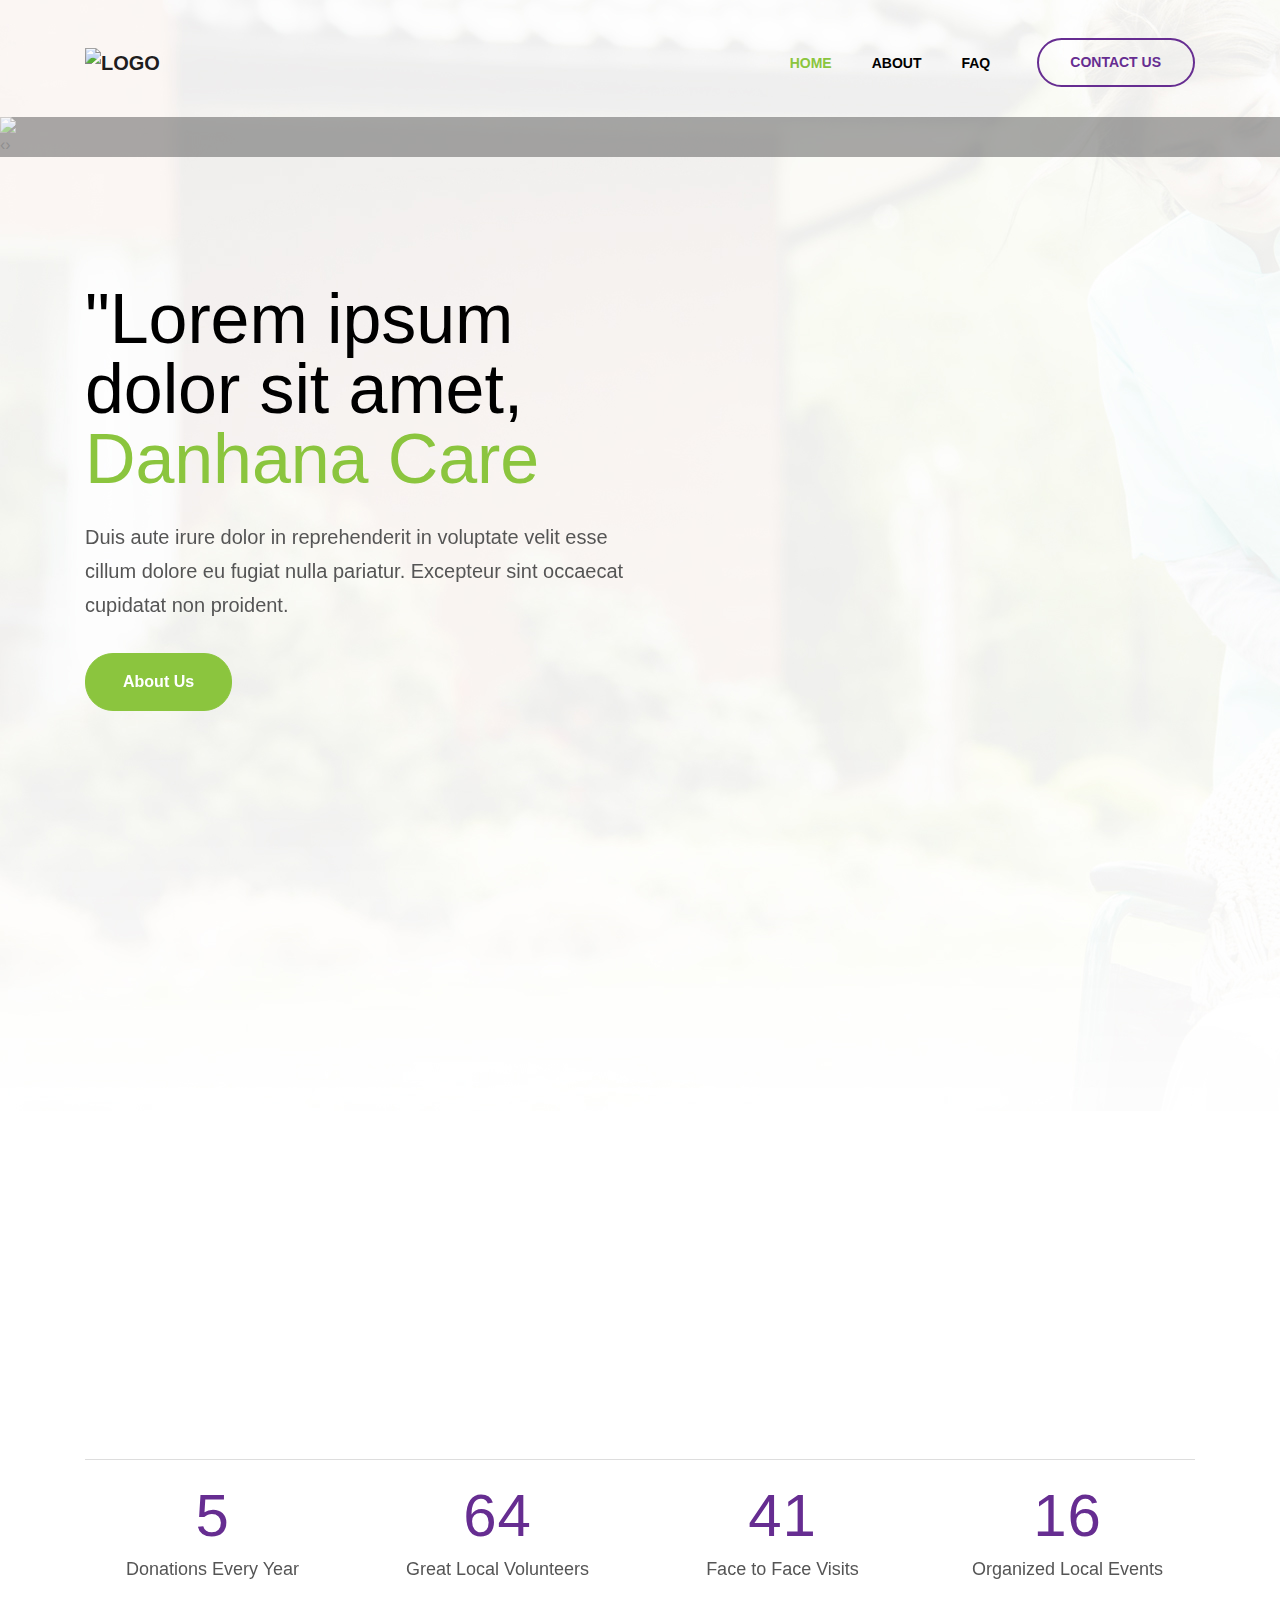
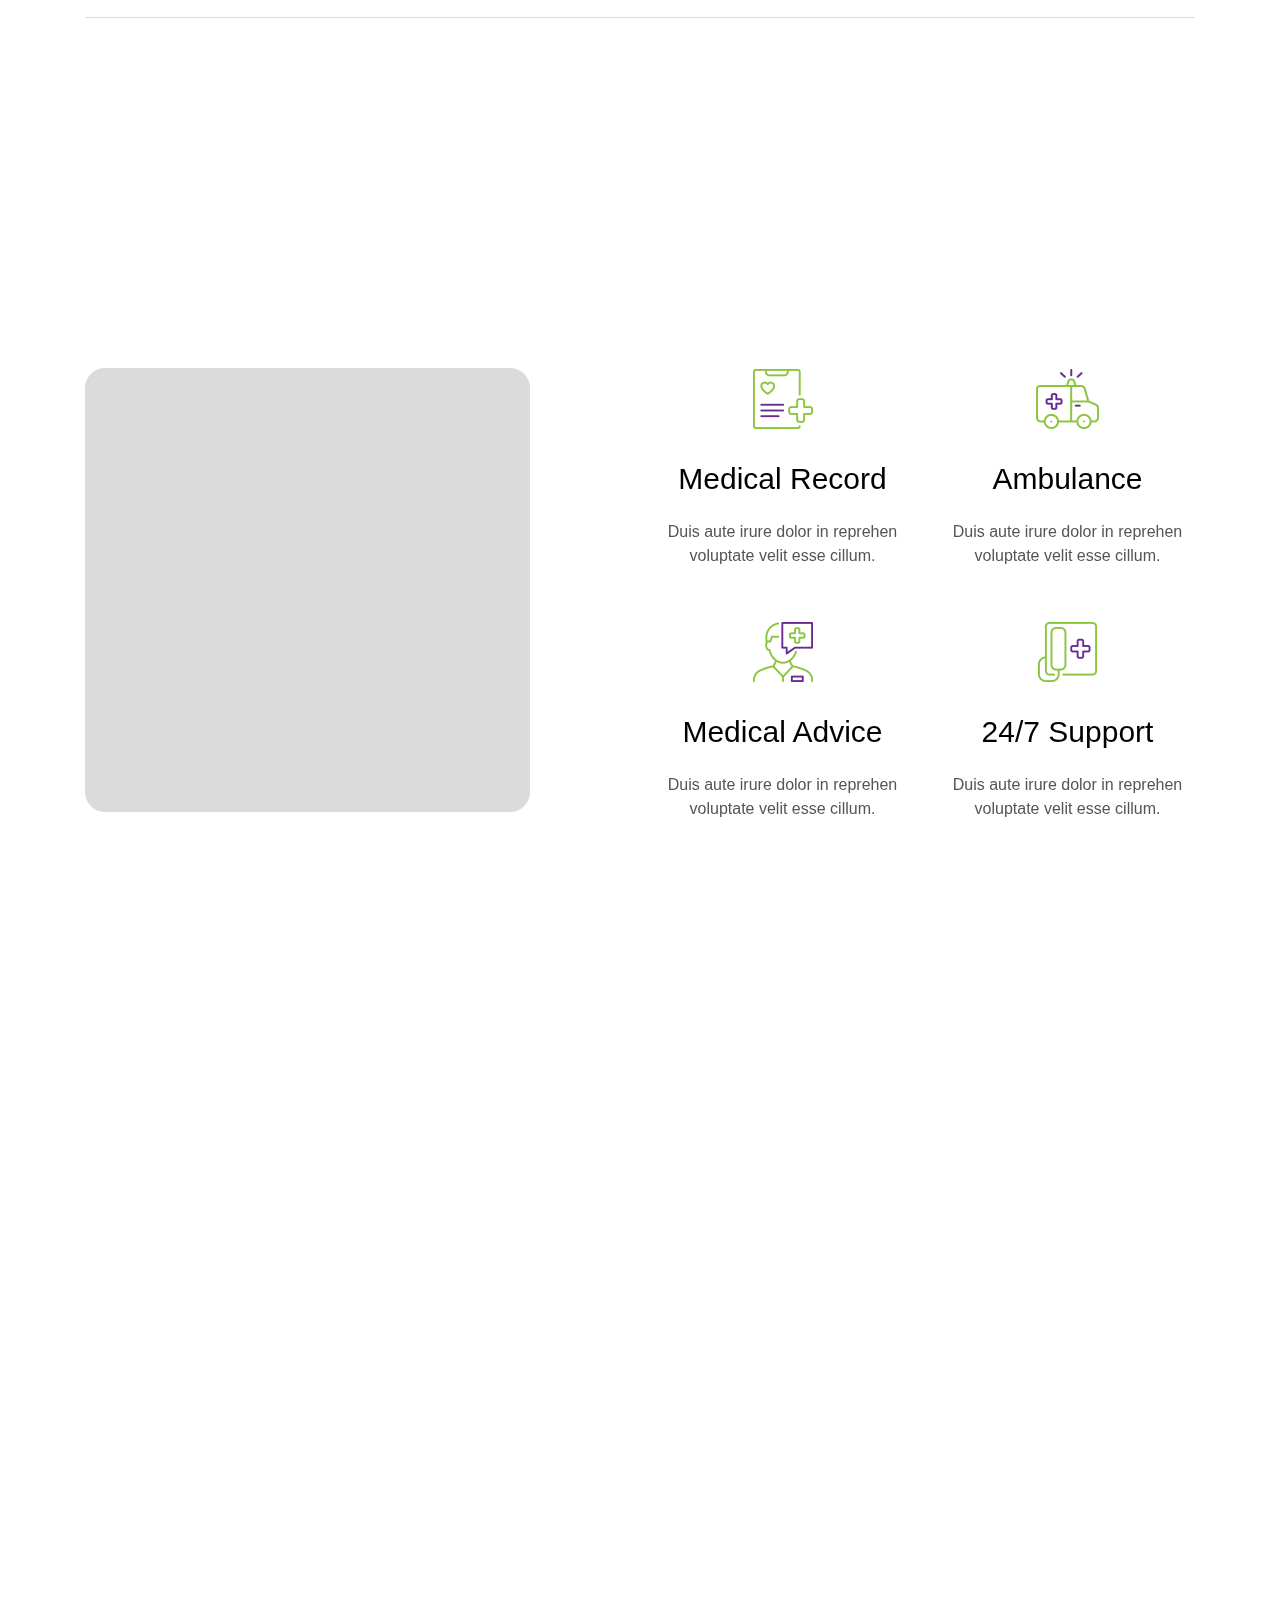
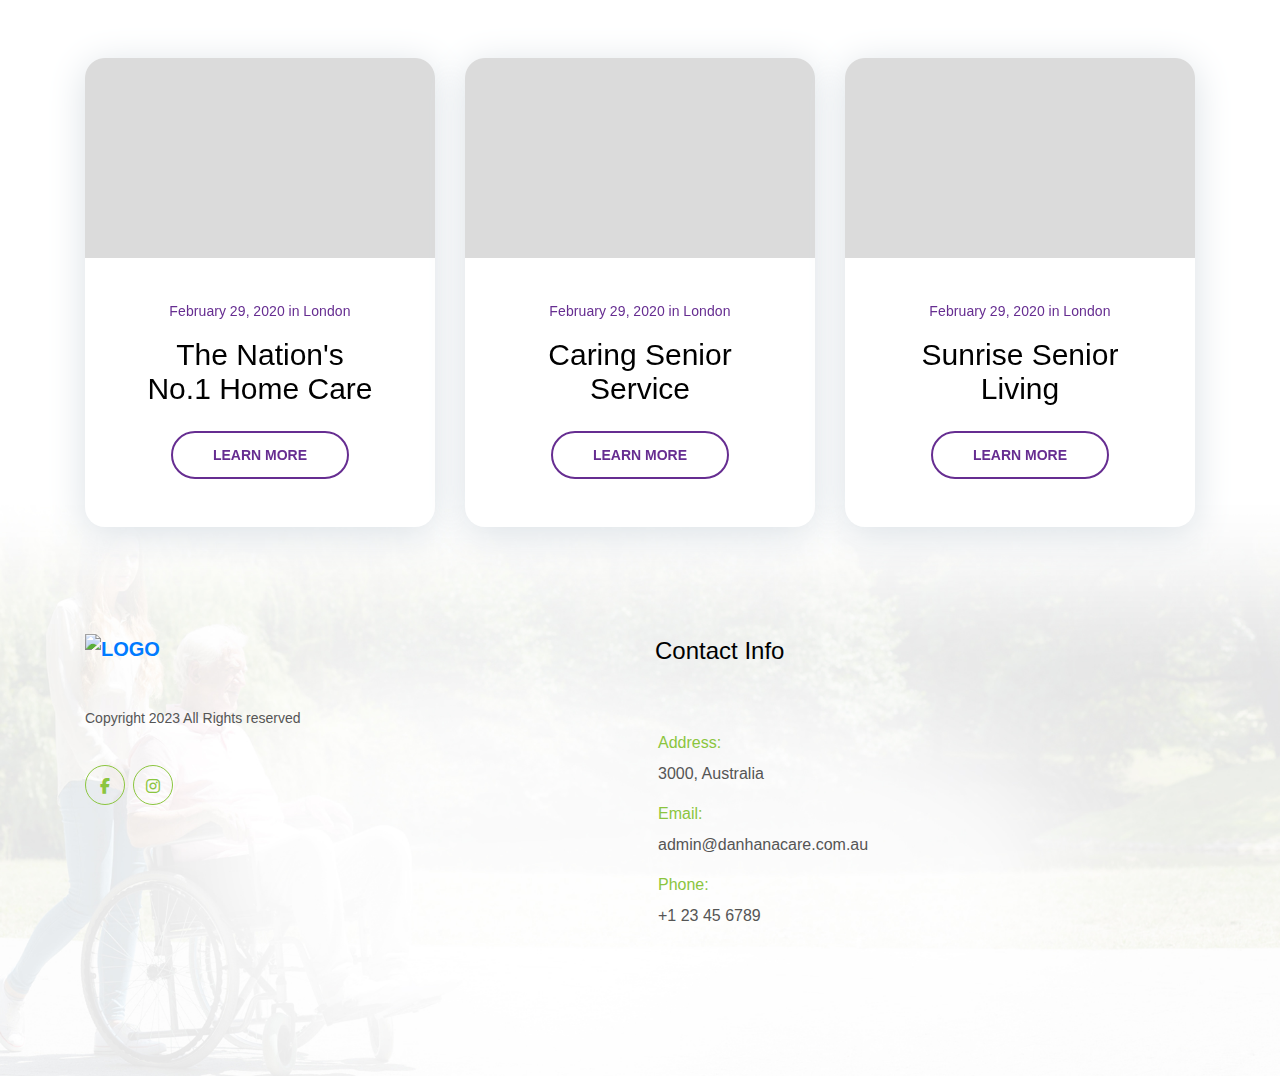
==== index.html @ 3098bdc2 "240523" ====
<!DOCTYPE html>
<html lang="zxx">
<head>
<meta charset="UTF-8">
<meta http-equiv="X-UA-Compatible" content="IE=edge">
<meta name="viewport" content="width=device-width, initial-scale=1.0">
<title>Document</title>
<!-- <link rel="apple-touch-icon" sizes="57x57" href="./assets/images/favicons/apple-icon-57x57.png">
<link rel="apple-touch-icon" sizes="60x60" href="./assets/images/favicons/apple-icon-60x60.png">
<link rel="apple-touch-icon" sizes="72x72" href="/apple-icon-72x72.png">
<link rel="apple-touch-icon" sizes="76x76" href="./assets/images/favicons/apple-icon-76x76.png">
<link rel="apple-touch-icon" sizes="114x114" href="./assets/images/favicons/apple-icon-114x114.png">
<link rel="apple-touch-icon" sizes="120x120" href="./assets/images/favicons/apple-icon-120x120.png">
<link rel="apple-touch-icon" sizes="144x144" href="./assets/images/favicons/apple-icon-144x144.png">
<link rel="apple-touch-icon" sizes="152x152" href="/apple-icon-152x152.png">
<link rel="apple-touch-icon" sizes="180x180" href="./assets/images/favicons/apple-icon-180x180.png">
<link rel="icon" type="image/png" sizes="192x192"  href="./assets/images/favicons/android-icon-192x192.png">
<link rel="icon" type="image/png" sizes="32x32" href="./assets/images/favicons/favicon-32x32.png">
<link rel="icon" type="image/png" sizes="96x96" href="./assets/images/favicons/favicon-96x96.png">
<link rel="icon" type="image/png" sizes="16x16" href="./assets/images/favicons/favicon-16x16.png">
<link rel="manifest" href="/manifest.json">
<meta name="msapplication-TileColor" content="#ffffff">
<meta name="msapplication-TileImage" content="./assets/images/favicons/ms-icon-144x144.png"> -->
<meta name="theme-color" content="#ffffff">
<link rel="stylesheet" href="assets/css/bootstrap.min.css">
<link rel="stylesheet" href="./assets/css/style.css">
<link rel="stylesheet" href="./assets/css/mobile.css">
<link rel="stylesheet" href="https://cdnjs.cloudflare.com/ajax/libs/font-awesome/6.1.2/css/all.min.css">
<link href="https://unpkg.com/aos@2.3.1/dist/aos.css" rel="stylesheet">
<link href="assets/css/owl.carousel.min.css" rel="stylesheet" type="text/css">
<link href="assets/css/owl.theme.default.min.css" rel="stylesheet" type="text/css">
<link rel="stylesheet" href="https://cdnjs.cloudflare.com/ajax/libs/magnific-popup.js/1.1.0/magnific-popup.css">
</head>
<body>
    <!-- Top-Header-Section -->
    <div class="home-header-section home-header-section1">

    <!--Header-Section -->
        <header class="header">
            <div class="main-header">
                <div class="container">
                    <nav class="navbar navbar-expand-lg navbar-light p-0">
                        <a class="navbar-brand mr-0" href="index.html"><img src="#" alt="LOGO" class="img-fluid"></a>
                            <button class="navbar-toggler collapsed" type="button" data-toggle="collapse"
                            data-target="#navbarSupportedContent" aria-controls="navbarSupportedContent"
                            aria-expanded="false" aria-label="Toggle navigation">
                            <span class="navbar-toggler-icon navbar-toggler-icon2"></span>
                            <span class="navbar-toggler-icon navbar-toggler-icon2"></span>
                            <span class="navbar-toggler-icon navbar-toggler-icon2"></span>
                            </button>
                                <div class="collapse navbar-collapse" id="navbarSupportedContent">
                                    <ul class="navbar-nav ml-auto">
                                        <li class="nav-item dropdown sancare-li-color active">
                                            <a class="nav-link active" href="index.html" id="navbarDropdown" role="button" data-toggle="dropdown" aria-haspopup="true" aria-expanded="false">Home</a>

                                       </li>
                                       <li class="nav-item">
                                        <a class="nav-link text-decoration-none navbar-text-color index2-navlink" href="#">About</a>
                                    </li>
                                    <li class="nav-item">
                                        <a class="nav-link text-decoration-none navbar-text-color index2-navlink" href="#">FAQ</a>
                                    </li>
                                        <li class="nav-item list-unstyled  btn-talk nav-btn2"><a class="nav-link" href="contact.html">Contact Us</a></li>
                                    </ul>
                            </div>
                    </nav>
                </div>
            </div>
        </header>
         <!-- BANNER-SECTION -->
         <div class="home-banner-section overflow-hidden home-banner-section2 home-banner-section1">
            <div class="banner-container-box">
            <div class="owlBox">
                <div class="owl-carousel">
                    <div class="owl_image1"> <img src="https://dummyimage.com/600x300/000/666"> </div>
                    <div class="owl_image2"> <img src="https://dummyimage.com/600x300/000/fff"> </div>
                    <div class="owl_image3"> <img src="https://dummyimage.com/600x300/000/fff"> </div>
                    <div class="owl_image4"> <img src="https://dummyimage.com/600x300/000/fff"> </div>
                </div>
            </div>
            
                <div class="container">
                    <div class="row">
                        <div class="col-lg-6 col-md-6 col-sm-12 mb-md-0 mb-4 text-md-left text-center d-flex align-items-center">
                            <div class="home-banner-text"  data-aos="fade-up">
                                <h1>"Lorem ipsum dolor sit amet, <span class="banner-deserve"> Danhana Care</span></h1>
                                <p class="banner-paragraph">
                                    Duis aute irure dolor in reprehenderit in voluptate velit esse
                                    cillum dolore eu fugiat nulla pariatur. Excepteur sint occaecat
                                    cupidatat non proident.
                                </p>
                                
                                <div class="banner-btn discover-btn-banner">
                                    <a href="about.html" class="text-decoration-none">About Us</a>
                                </div>
                                
                            </div>
                        </div>
                        <div class="col-lg-6 col-md-6 col-sm-12">
                            <div class="banner-img-section position-relative">
                                <figure class="banner-img2-figure">
                                    <!-- <img src="./assets/images/index-banner-right-img.png" alt=""> -->
                                </figure>
                            </div>
                        </div>
                    </div>
                </div>
            </div>
        </div>
    </div>
    <!-- offer-section -->
    
    <div class="offer-section offer-section1" data-aos="fade-up">
        <h2>We offer you the  <span class="support">best support</span></h2>
        <div class="container">
            <div class="row">
                <div class="col-lg-4 col-md-4 col-sm-6 mb-lg-0 mb-md-0 mb-3">
                    <div class="offer-section-box">
                        
                        <div class="offer-section-inner">
                            <figure>
                                <img src="./assets/images/offer-section-img1.png" alt="" class="img-fluid">
                            </figure>
                        </div>
                        <h5>Home Care</h5>
                        <p>Duis aute irure dolor in reprehenderit in voluptate velit esse cillum.</p>
                    </div>
                </div>
                <div class="col-lg-4 col-md-4 col-sm-6 mb-lg-0 mb-md-0 mb-3">
                    <div class="offer-section-box">
                        <div class="offer-section-inner">
                            <figure>
                                <img src="./assets/images/offer-section-img2.png" alt="" class="img-fluid">
                            </figure>
                        </div>
                        <h5>Senior Care</h5>
                        <p>Duis aute irure dolor in reprehenderit in voluptate velit esse cillum.</p>
                    </div>
                </div>
                <div class="col-lg-4 col-md-4 col-sm-6 mb-lg-0 mb-md-0 mb-3">
                    <div class="offer-section-box">
                        <div class="offer-section-inner">
                            <figure>
                                <img src="./assets/images/offer-section-img3.png" alt="" class="img-fluid">
                            </figure>
                        </div>
                        <h5>Child Care</h5>
                        <p>Duis aute irure dolor in reprehenderit in voluptate velit esse cillum.</p>
                    </div>
                </div>
            </div>
        </div>
        </div>
    <!-- Popup-Section -->
    
    <!-- Counter-Section -->
    <div class="counter-section2">
        <div class="container">
            <div class="counter-inner-row">
            <div class="row">
                    <div class="col-lg-3 col-md-3 col-sm-6 mb-lg-0 mb-md-0 mb-sm-2">
                        <div class="counter-inner-box vl-border">
                            <h5><span class="counter">45</span></h5>
                            <p>Donations Every Year</p>
                        </div>
                    </div>
                    <div class="col-lg-3 col-md-3 col-sm-6 mb-lg-0 mb-md-0 mb-sm-2">
                        <div class="counter-inner-box vl-right-border">
                            <h5><span class="counter">690</span></h5>
                            <p>Great Local Volunteers</p>
                        </div>
                    </div>
                    <div class="col-lg-3 col-md-3 col-sm-6 mb-lg-0 mb-md-0 mb-sm-2">
                        <div class="counter-inner-box">
                            <h5><span class="counter">437</span></h5>
                            <p>Face to Face Visits</p>
                        </div>
                    </div>
                    <div class="col-lg-3 col-md-3 col-sm-6 mb-lg-0 mb-md-0 mb-sm-2">
                        <div class="counter-inner-box border-right-box">
                            <h5><span class="counter">170</span></h5>
                            <p>Organized Local Events</p>
                        </div>
                    </div>
                </div>
             </div>
        </div>
    </div>  

    <!-- Service-Offer-Section -->
  <div class="service-offer-section service-offer-section2">
        <div class="container">
            <div class="row">
                <div class="col-lg-12 col-md-12 col-sm-12">
                   <div class="service-offer-content" data-aos="fade-up">
                    <h2>Services We<span class="support">Offer</span></h2>
                    <p>Duis aute irure dolor in reprehenderit in voluptate velit esse cillum dolore eu fugiat nulla pariatur. Excepteur sint occaecat cupidatat non proident, sunt in culpa qui officia deserunt mollit anim id est laborum.</p>
                   </div>
                    <div class="service-inner">
                        <div class="row">
                            <div class="col-lg-5 col-md-6 col-sm-12">
                                <figure class="service-figure-mb">
                                    <img src="./assets/images/service-offer-left-img.png" alt="" class="img-fluid">
                                </figure>
                            </div>
                            <div class="col-lg-1 col-md-1 col-sm-1 d-lg-block d-none"></div>
                            <div class="col-lg-6 col-md-6 col-sm-12">
                                <div class="row">
                                    <div class="col-lg-6 col-md-6 col-sm-6">
                                        <div class="offer-inner-box offer-inner-box1 offer-inner-box2">
                                            <figure class="service-figure-mb">
                                                <img src="./assets/images/offer-icon1.png" alt="" class="img-fluid">
                                            </figure>
                                            <h4>Medical Record</h4>
                                            <p>Duis aute irure dolor in reprehen voluptate velit esse cillum.</p>
                                        </div>
                                    </div>
                                    <div class="col-lg-6 col-md-6 col-sm-6">
                                        <div class="offer-inner-box offer-inner-box1 offer-inner-box2">
                                            <figure class="service-figure-mb">
                                                <img src="./assets/images/offer-icon2.png" alt="" class="img-fluid">
                                            </figure>
                                            <h4>Ambulance</h4>
                                            <p>Duis aute irure dolor in reprehen voluptate velit esse cillum.</p>
                                        </div>
                                    </div>
                                </div>
                                <!-- row2 -->
                                <div class="offer-section-row2">
                                    <div class="row">
                                        <div class="col-lg-6 col-md-6 col-sm-6">
                                            <div class="offer-inner-box offer-inner-box2">
                                                <figure class="service-figure-mb">
                                                    <img src="./assets/images/offer-icon3.png" alt="" class="img-fluid">
                                                </figure>
                                                <h4>Medical Advice</h4>
                                                <p>Duis aute irure dolor in reprehen voluptate velit esse cillum.</p>
                                            </div>
                                        </div>
                                        <div class="col-lg-6 col-md-6 col-sm-6">
                                            <div class="offer-inner-box">
                                                <figure class="service-figure-mb">
                                                    <img src="./assets/images/offer-icon4.png" alt="" class="img-fluid">
                                                </figure>
                                                <h4>24/7 Support</h4>
                                                <p class="mb-0">Duis aute irure dolor in reprehen voluptate velit esse cillum.</p>
                                            </div>
                                        </div>
                                    </div>
                                </div>
                            </div>
                        </div>
                    </div>
                </div>
            </div>
        </div>           
    </div>
    <!--Happy-Clients-Section  -->

    <section class="happy-clients-section happy-clients-section2" data-aos="fade-up">
    <div class="container">
        <div class="row">
            <div class="col-lg-12 col-md-12 col-sm-12">
                <div id="demo" class="carousel slide" data-ride="carousel">
                <div class="review-section-outer position-relative">
                    <div class="carousel-card">
                    <!-- The slideshow -->
                    <div class="carousel-inner">
                      <div class="carousel-item active">
                          <figure><img src="./assets/images/happy-clients-section-img2.png" alt="" class="img-fluid"></figure>
                        <h4 class="carousel-text">Duis aute irure dolor in reprehenderit in voluptate velit esse cillum dolore eu fug대충 추천사ㅁㅁㅁㅁㅁoccaecat cupidatat non proident deserunt mollit anim id est laborum.</h4>
                        <div class="about-border"></div>
                       <h4 class="carousel-title">Michel Barnier</h4>
                       <p class="carousel-end-text">Senior Advisor</p>
                       <!-- <figure class="carousel-bottom-fig"><img src="./assets/images/carousel-bottom-img.png" alt="" class="img-fluid"></figure> -->
                      </div>
                    </div>
                  </div>
                </div>
                </div>
            </div>       
        </div>
    </div>
    </section> 

    <!-- Latest-Blogs-Section -->
   <div class="blogs-section latest-blogs-section">
    <div class="container">
        <h2 data-aos="fade-up">Latest <span class="blogs-span"> News</span></h2>
        <div class="row">
            <div class="col-lg-4 col-md-4 col-sm-6 mb-sm-4">
                <div class="blogs-content-box">
                <figure><img src="./assets/images/latest-blog-img1.png"  alt="" class="img-fluid"></figure>
                <p class="blogs-title">February 29, 2020 in London</p>
                    <h5 class="blogs-text">The Nation's No.1 Home Care</h5>
                <div class="blogs-btn">
                    <a href="#" data-toggle="modal" data-target="#blog-model-1">Learn More</a>
                </div>
            </div>
            </div>
            <div class="col-lg-4 col-md-4 col-sm-6 mb-sm-4">
                <div class="blogs-content-box">
                <figure><img src="./assets/images/latest-blog-img2.png"  alt="" class="img-fluid"></figure>
                <p class="blogs-title">February 29, 2020 in London</p>
                    <h5 class="blogs-text">Caring Senior Service</h5>
                <div class="blogs-btn">
                    <a href="#" data-toggle="modal" data-target="#blog-model-2">Learn More</a>
                </div>
            </div>
            </div>
            <div class="col-lg-4 col-md-4 col-sm-6">
                <div class="blogs-content-box mb-0">
                <figure><img src="./assets/images/latest-blog-img3.png"  alt="" class="img-fluid"></figure>
                <p class="blogs-title">February 29, 2020 in London</p>
                    <h5 class="blogs-text">Sunrise Senior Living</h5>
                <div class="blogs-btn">
                    <a href="#" data-toggle="modal" data-target="#blog-model-3">Learn More</a>
                </div>        
            </div>
            </div>
        </div>
    </div>
</div>

<!-- Footer -->
<div class="footer-section footer-img-section footer-index-img position-relative">
    <div class="container">
        <div class="row">
            <div class="col-lg-6 col-md-4 col-sm-12">
                <figure class="sencare-logo-footer">
                    <a class="navbar-brand mr-0" href="index.html"><img src="/" alt="LOGO" class="img-fluid"></a>
                </figure>
                <p class="footer-text">Copyright 2023  All Rights reserved</p>
                <div class="social-icons text-center">
                    <ul class="list-unstyled">
                        <!-- <li><a href="" class="text-decoration-none"><i class="fa-brands fa-twitter social-networks"></i></a></li> -->
                        <li><a href="" class="text-decoration-none"><i class="fa-brands fa-facebook-f social-networks"></i></a></li>
                        <li><a href="" class="text-decoration-none"><i class="fa-brands fa-instagram social-networks"></i></a></li>
                    </ul>
                </div>
            </div>
            
            <div class="col-lg-6 col-md-4 col-sm-12">
                <ul class="list-unstyled footer-list-ul contact-info-heading">
                    <li class="list-item footer-margin-left">
                        <h4 class="footer-link footer-heading">
                            Contact Info
                        </h4>
                    </li>
                    <li class="footer-margin-bottom">
                        <a href="about.html" class="text-decoration-none">
                            Address:
                        </a>
                    </li>
                    <li class="pr-2 mb-3">
                        <a  class="text-decoration-none">
                            
                            3000, Australia
                        </a>
                    </li>
                    <li class="footer-margin-bottom">
                        <a class="text-decoration-none">
                            Email:
                        </a>
                    </li>
                    <li class="mb-3">
                        <a href="mailto:info@sencare.com" class="text-decoration-none">
                            admin@danhanacare.com.au
                        </a>
                    </li>

                    <li class="footer-margin-bottom">
                        <a href="Find-Dealer.html" class="text-decoration-none">
                            Phone:
                        </a>
                    </li>
                    <li>
                        <a  href="tel:+123456789" class="text-decoration-none">
                            +1 23 45 6789
                        </a>
                    </li>
                </ul>
            </div>
            
        </div>
    </div>
    </div>
</div>      

<!-- BLOG SECTION POPUP -->
<div id="blog-model-1" class="modal fade blog-model-con" tabindex="-1" style="display: none;" aria-hidden="true">
    <div class="modal-dialog">
       <div class="modal-content">
            <div class="modal-header">
                <button type="button" class="close" data-dismiss="modal" aria-label="Close"><span aria-hidden="true" ><i class="fa-solid fa-x"></i></span></button>
            </div>
            <div class="modal-body">
                <div class="blog-box-item mb-0">
                    <div class="blog-img">
                        <figure class="mb-0">
                            <img src="./assets/images/popup-blog-img1.jpg" alt="blog-img" class="img-fluid">
                        </figure>
                    </div>
                    <div class="blog-content pl-0 pr-0">
                        <div class="blog-auteher-title">
                            <span>By Elina Parker</span>
                            <span class="float-lg-right">Sep 01, 2022</span>
                        </div>
                        <div class="span_wrapper">
                            <i class="fa-solid fa-calendar-days" aria-hidden="true"></i><span> 25 Oct, 2020  |  by admin</span>
                        </div>
                        <p class="blog_p mb-0">Magni dolores eos qui ratione voluptatem tempora incidunt sequi</p>
                        <p class="pp">
                            Quis nostrum exercitationem ullam corporis suscit labor iosam, nisi ut aliquid ex ea commodi conse aute irure dolor 
                            in reprehenderit in voluptateesse occaecat cuida at non proident, sunt in culpa qui officia deserun.Lorem ipsum dolor sit amet, consectetur adipiscing elit. Nullam tempor eros a tellus auctor, nec suscipit nunc dignissim. Ut suscipit gravida augue sed elementum. Sed sed luctus nisl. Donec scelerisque nisi in sodales mattis. Vestibulum suscipit odio ac enim blandit sollicitudin.
                        </p>
                        <h2>Get In Touch With Us</h2>
                        <div class="carousel-card-form position-relative"> 
                            <form method="post" action="contact-form.php">
                                <div class="row">                           
                                    <div class="col-lg-6 col-md-6 col-sm-12">
                                       <div class="border-bottom-outer position-relative">
                                        <input class="form-input-fields" type="text" name="fname" placeholder="First Name">
                                       </div>
                                        <input class="form-input-fields" type="text" name="email" placeholder="Email">
                                    </div>
                                    <div class="col-lg-6 col-md-6 col-sm-12">
                                        <input class="form-input-fields" type="text" name="lname" placeholder="Last Name">
                                        <input class="form-input-fields" type="text" name="phone" placeholder="Phone">
                                    </div>                         
                                </div>
                                <div class="row">
                                    <div class="col-lg-12 col-md-12 col-sm-12">
                                        <input type="text" name="message" class="message-field" placeholder="Message">
                                        <div class="popup-btn">
                                            <button type="submit" class="btn btn-primary">SEND MESSAGE</button>
                                        </div>
                                    </div>
                                </div>
                            </form>
                         </div>
                    </div>
                </div>
            </div>
       </div>
    </div>
</div>
<div id="blog-model-2" class="modal fade blog-model-con" tabindex="-1" style="display: none;" aria-hidden="true">
    <div class="modal-dialog">
       <div class="modal-content">
            <div class="modal-header">
                <button type="button" class="close" data-dismiss="modal" aria-label="Close"><span aria-hidden="true" ><i class="fa-solid fa-x"></i></span></button>
            </div>
            <div class="modal-body">
                <div class="blog-box-item mb-0">
                    <div class="blog-img">
                        <figure class="mb-0">
                            <img src="./assets/images/popup-blog-img2.jpg" alt="blog-img" class="img-fluid">
                        </figure>
                    </div>
                    <div class="blog-content pl-0 pr-0">
                        <div class="blog-auteher-title">
                            <span>By Elina Parker</span>
                            <span class="float-lg-right">Sep 01, 2022</span>
                        </div>
                        <div class="span_wrapper">
                            <i class="fa-solid fa-calendar-days" aria-hidden="true"></i><span> 25 Oct, 2020  |  by admin</span>
                        </div>
                        <p class="blog_p mb-0">Totam rem aperiam, eaque ipsa quae ab illo inventore veritatis</p>
                        <p class="pp">
                            Quis nostrum exercitationem ullam corporis suscit labor iosam, nisi ut aliquid ex ea commodi conse aute irure dolor 
                            in reprehenderit in voluptateesse occaecat cuida at non proident, sunt in culpa qui officia deserun.Lorem ipsum dolor sit amet, consectetur adipiscing elit. Nullam tempor eros a tellus auctor, nec suscipit nunc dignissim. Ut suscipit gravida augue sed elementum. Sed sed luctus nisl. Donec scelerisque nisi in sodales mattis. Vestibulum suscipit odio ac enim blandit sollicitudin.
                        </p>
                        <h2>Get In Touch With Us</h2>
                        <div class="carousel-card-form position-relative"> 
                            <form method="post" action="contact-form.php">
                                <div class="row">                           
                                    <div class="col-lg-6 col-md-6 col-sm-12">
                                       <div class="border-bottom-outer position-relative">
                                        <input class="form-input-fields" type="text" name="fname" placeholder="First Name">
                                       </div>
                                        <input class="form-input-fields" type="text" name="email" placeholder="Email">
                                    </div>
                                    <div class="col-lg-6 col-md-6 col-sm-12">
                                        <input class="form-input-fields" type="text" name="lname" placeholder="Last Name">
                                        <input class="form-input-fields" type="text" name="phone" placeholder="Phone">
                                    </div>                         
                                </div>
                                <div class="row">
                                    <div class="col-lg-12 col-md-12 col-sm-12">
                                        <input type="text" name="message" class="message-field" placeholder="Message">
                                        <div class="popup-btn">
                                            <button type="submit" class="btn btn-primary">SEND MESSAGE</button>
                                        </div>
                                    </div>
                                </div>
                            </form>
                         </div>
                    </div>
                </div>
            </div>
       </div>
    </div>
</div>
<div id="blog-model-3" class="modal fade blog-model-con" tabindex="-1" style="display: none;" aria-hidden="true">
    <div class="modal-dialog">
       <div class="modal-content">
            <div class="modal-header">
                <button type="button" class="close" data-dismiss="modal" aria-label="Close"><span aria-hidden="true" ><i class="fa-solid fa-x"></i></span></button>
            </div>
            <div class="modal-body">
                <div class="blog-box-item mb-0">
                    <div class="blog-img">
                        <figure class="mb-0">
                            <img src="./assets/images/popup-blog-img3.jpg" alt="blog-img" class="img-fluid">
                        </figure>
                    </div>
                    <div class="blog-content pl-0 pr-0">
                        <div class="blog-auteher-title">
                            <span>By Elina Parker</span>
                            <span class="float-lg-right">Sep 01, 2022</span>
                        </div>
                        <div class="span_wrapper">
                            <i class="fa-solid fa-calendar-days" aria-hidden="true"></i><span> 25 Oct, 2020  |  by admin</span>
                        </div>
                        <p class="blog_p mb-0">Duis aute irure dolor in reprehenderit in voluptate velit esse</p>
                        <p class="pp">
                            Quis nostrum exercitationem ullam corporis suscit labor iosam, nisi ut aliquid ex ea commodi conse aute irure dolor 
                            in reprehenderit in voluptateesse occaecat cuida at non proident, sunt in culpa qui officia deserun.Lorem ipsum dolor sit amet, consectetur adipiscing elit. Nullam tempor eros a tellus auctor, nec suscipit nunc dignissim. Ut suscipit gravida augue sed elementum. Sed sed luctus nisl. Donec scelerisque nisi in sodales mattis. Vestibulum suscipit odio ac enim blandit sollicitudin.
                        </p>
                        <h2>Get In Touch With Us</h2>
                        <div class="carousel-card-form position-relative"> 
                            <form method="post" action="contact-form.php">
                                <div class="row">                           
                                    <div class="col-lg-6 col-md-6 col-sm-12">
                                       <div class="border-bottom-outer position-relative">
                                        <input class="form-input-fields" type="text" name="fname" placeholder="First Name">
                                       </div>
                                        <input class="form-input-fields" type="text" name="email" placeholder="Email">
                                    </div>
                                    <div class="col-lg-6 col-md-6 col-sm-12">
                                        <input class="form-input-fields" type="text" name="lname" placeholder="Last Name">
                                        <input class="form-input-fields" type="text" name="phone" placeholder="Phone">
                                    </div>                         
                                </div>
                                <div class="row">
                                    <div class="col-lg-12 col-md-12 col-sm-12">
                                        <input type="text" name="message" class="message-field" placeholder="Message">
                                        <div class="popup-btn">
                                            <button type="submit" class="btn btn-primary">SEND MESSAGE</button>
                                        </div>
                                    </div>
                                </div>
                            </form>
                         </div>
                    </div>
                </div>
            </div>
       </div>
    </div>
</div>
    <script src="https://code.jquery.com/jquery-1.12.1.min.js"></script>
    <script src="assets/js/animations.js"></script>
    <script src="assets/js/bootstrap.min.js"></script>
    <script src="assets/js/jquery-3.6.0.min.js"></script>
    <script src="assets/js/popper.min.js"></script>
    <script src="https://cdnjs.cloudflare.com/ajax/libs/magnific-popup.js/1.1.0/jquery.magnific-popup.js"></script>
    <script src="assets/js/custom-script.js"></script>
    <script src="assets/js/owl.carousel.js"></script>
    <script src="https://unpkg.com/aos@2.3.1/dist/aos.js"></script>
    <script src="assets/js/text-animations.js"></script>
    <script src="./assets/js/carousel.js"></script>
    <script src="assets/js/video-section.js"></script>
</body>
</html>
---- assets/css/style.css ----
@import url('https://fonts.googleapis.com/css2?family=DM+Serif+Display:ital@0;1&family=Open+Sans:wght@300;400;500;600;700&display=swap');
/*------------------------------------------------------------------
[Master Stylesheet]
Project: Sencare
-------------------------------------------------------------------*/
/*------------------------------------------------------------------
[Table of contents]
1. Body
2. Header / #header
3. Banner Section / #banner
4. Menu Section
5. Form Section
6. WhychooseUs Section
7. Teams section
8. Pricing Section
9. Carousel Section
10. Footer Section
*/

body {
  /* font-family: 'Open Sans', sans-serif; */
}

h1, h2, h3, h4, h5, h6 {
  /* font-family: 'DM Serif Display', serif; */
}

:root {
  --e-global-color-primary: #000000;
  --e-global-color-secondary: #8bc53e;
  --e-global-color-text: #555555;
  --e-global-color-accent: #8bc53e;
  --e-global-dark-moderate-violet: #662d91;
  --e-global-dark-moderate-violet2: #662c91;
  --e-global-moderate-violet: #8b4fb9;
  --e-global-color-white: #ffffff;
  --e-global-e-light-grayish-blue: #f2fafe;
  --e-global-e-color-dark-gray: #a4a4a4;
  --e-global-color-very-light-gray: #eaeaea;
  --e-global-color-slightly-desaturated-violet: #af85cf;
  --e-global-color-light-grayish-blue2: #cddbe3;
  --e-global-color-light-grayish-green: #e8f3d8;
  --e-global-color-soft-green: #b2e968;
  --e-global-color-mostly-white: #fbfbfb;
  --e-global-color-very-light-gray2: #dddddd;
  --e-global-color-input-gray: #aaaaaa;

}

html {
  scroll-behavior: smooth;
}

h1 {
  font-size: 70px;
  line-height: 70px;
  font-weight: 400;
  /* font-family: 'DM Serif Display', serif; */
  letter-spacing: -0.1px;
}

h2 {
  font-size: 48px;
  line-height: 64px;
  font-weight: 400;
  color: var(--e-global-color-primary);
}

h3 {
  font-size: 40px;
  line-height: 46px;
  font-weight: bold;
  color: var(--e-global-color-white-banner-text);
}

h4 {
  font-size: 24px;
  line-height: 28px;
  font-weight: bold;
  color: var(--e-global-color-grey-icons);
}

h5 {
  font-size: 26px;
  line-height: 30px;
  font-weight: 600;
  color: var(--e-global-color-white);
  letter-spacing: 0.8px;
  margin-bottom: 11px;
}

h6 {
  font-size: 12px;
  line-height: 16px;
  font-weight: 600;
  color: var(--e-global-color-yellow-buttons);
  text-transform: uppercase;
}

p {
  font-size: 18px;
  line-height: 30px;
  font-weight: 400;
}

a {
  font-size: 14px;
  line-height: 18px;
  font-weight: 600;
}

/****** headerm and banner section******/
.header-top {
  background: var(--e-global-dark-moderate-violet);
  color: var(--e-global-color-white);
  padding: 15px 0;
}

.header-left p {
  margin-bottom: 0;
  padding: 10px 0;
  font-size: 14px;
  line-height: 24px;
  font-weight: 400;
  display: inline;
  margin-left: 10px;
}

.header-left a {
  font-size: 14px;
  line-height: 24px;
  font-weight: 600;
  margin-left: 3px;
  color: var(--e-global-color-white);
}

.header-left .phone-icon {
  background: var(--e-global-moderate-violet);
  padding: 9px 10p;
  border-radius: 100px;
  width: 30px;
  height: 30px;
  position: relative;
}

.header-right .phone-icon {
  background: var(--e-global-moderate-violet);
  padding: 9px 10p;
  border-radius: 100px;
  width: 30px;
  height: 30px;
  position: relative;
  margin-right: 9px;
  margin-left: 27px;
}

.header-right .phone-icon i {
  margin-left: 9px;
  margin-top: 8px;
}

.header-left .phone-icon i {
  margin-left: 7px;
  margin-top: 7px;
}

.header-right ul {
  margin-bottom: 0;
  font-size: 14px;
  line-height: 24px;
  font-weight: 400;
}

.header-right ul .login-li {
  font-weight: bold;
}

.header-right ul li i {
  background: var(--e-global-moderate-violet);
  border-radius: 100px;
  width: 30px;
  height: 30px;
  position: relative;
  text-align: center;
  padding: 8px;
  margin-left: 0px;
}

.header-right .email-span {
  margin-left: 12px;
  margin-right: 22px;
  color: var(--e-global-color-white);
}

.header-right .email-span:hover {
  color: var(--e-global-color-secondary);
}

.header-right .user-span {
  margin-left: 10px;
  color: var(--e-global-color-white);
}

.header-right .user-span:hover {
  color: var(--e-global-color-secondary);
}

/* header-banner-section */
.home-header-section {
  background: url('../images/banner-img.jpg');
  background-repeat: no-repeat;
  background-size: cover;
  background-position: center;
}

.main-header {
  padding: 38px 0;
}

.home-header-section .navbar-nav li a:hover {
  color: var(--e-global-color-accent) !important;
}

.home-header-section1 .navbar-nav li a:hover {
  color: var(--e-global-color-accent) !important;
}

.navbar-nav li {
  margin: 0 12px;
  display: flex;
  align-items: center;
}

.navbar-light .navbar-nav .nav-link {
  padding-left: 8px;
  position: relative;
}

.navbar-nav li:last-child {
  margin-right: 0;
}

.home-header-section1 .header .main-header .navbar-nav .active>a {
  color: var(--e-global-color-accent) !important;
}

.home-header-section1 .header .main-header .navbar-nav a:hover {
  color: var(--e-global-color-accent);
}

.sub-header-section .navbar-nav li.nav-btn2 .active>a {
  color: var(--e-global-color-accent) !important;
}

.btn-talk a {
  color: var(--e-global-color-white);
  font-weight: bold;
  background: var(--e-global-color-accent);
  border-radius: 28px;
  padding: 16px 32px 16px 31px !important;
  transition: all 0.3s ease-out;
}

.btn-talk a:hover {
  color: var(--e-global-color-accent) !important;
  background: var(--e-global-color-white);
  transition: all 0.3s ease-out;
}

.btn-talk {
  margin-left: 27px !IMPORTANT;
}

.main-header li:last-child {
  margin-left: 27px !IMPORTANT;
}

.home-banner-section .banner-container-box .container{
  position:relative;
  z-index: 15;
  /* background-color: #662d91; */
}

.home-banner-section .banner-container-box .home-banner-text h1 {
  color: var(--e-global-color-white);
  margin-bottom: 26px;
}

.home-banner-section .banner-container-box .home-banner-text .banner-paragraph {
  font-size: 20px;
  font-weight: 400;
  line-height: 34px;
  color: var(--e-global-color-white);
  margin-bottom: 31px;
}

.home-banner-section .banner-container-box .home-banner-text .banner-btn a {
  color: var(--e-global-color-white);
  font-weight: bold;
  background: var(--e-global-color-accent);
  border-radius: 28px;
  padding: 16px 37px 16px 37px;
  font-size: 16px;
  line-height: 24px;
  display: inline-block;
  transition: all 0.3s ease-out;
  border: 1px solid var(--e-global-color-accent);
}

.home-banner-section .banner-container-box .home-banner-text .banner-btn a:hover {
  color: var(--e-global-color-accent);
  background: var(--e-global-color-white);
  transition: all 0.3s ease-out;
}

.home-header-section .home-banner-section {
  padding: 177px 0 272px;
}

.sancare-drop-down {
  background: var(--e-global-color-accent);
  width: 100%;
  border-radius: 0;
}
/* owl carousel */

.owlBox{
  /* display: none; */
  margin-top:30px;
  position: absolute;
  background-color: #555555;
  width: 100%;
  max-height: 650px;
  z-index: 1;
  opacity: 0.5;
}
.owlBox img{
  max-height: 650px;
  object-fit: cover;
}



/* 
.sencare-drop-down2 {
  background: var(--e-global-color-white);
} */

.home-header-section .main-header .navbar-nav .dropdown .sancare-drop-down li a {
  color: var(--e-global-color-white);
  font-size: 12px;
  line-height: 16px;
  padding: 10px 20px;
  font-weight: 600;
  transition: all 0.3s ease-out;
}
.sub-header-section .main-header .navbar-nav .dropdown .sancare-drop-down li a {
  color: var(--e-global-color-white);
  font-size: 12px;
  line-height: 16px;
  padding: 10px 20px;
  font-weight: 600;
  transition: all 0.3s ease-out;
}
/* .home-header-section2 .main-header .navbar-nav .dropdown .sancare-drop-down li a {
  color: var(--e-global-color-primary);
  font-size: 12px;
  line-height: 16px;
  padding: 10px 20px;
  font-weight: 600;
  transition: all 0.3s ease-out;
}
.home-header-section1 .main-header .navbar-nav .dropdown .sancare-drop-down li a {
  color: var(--e-global-color-primary);
  font-size: 12px;
  line-height: 16px;
  padding: 10px 20px;
  font-weight: 600;
  transition: all 0.3s ease-out;
} */

.navbar-nav .dropdown .sancare-drop-down li a:hover {
  color: var(--e-global-color-primary) !important;
}

.sancare-drop-down li:last-child {
  margin-left: 0px !IMPORTANT;
  margin-right: 0;
}

.sancare-drop-down li {
  margin-left: 0px !IMPORTANT;
  margin-right: 0;
}

.home-header-section1 .navbar-nav li {
  color: var(--e-global-color-primary) !important;
  text-transform: uppercase;
}
/* 
.home-header-section1 .header .main-header .navbar-nav a {
  color: var(--e-global-color-primary) !important;
} */

/* .home-header-section .navbar-nav .dropdown .sancare-drop-down li a:hover {
  color: var(--e-global-dark-moderate-violet) !important;
} */

/* .home-header-section .navbar-nav .dropdown .sancare-drop-down2 li .dropdown-item:hover {
  background: var(--e-global-dark-moderate-violet2) !important;
  color: var(--e-global-color-white) !important;
} */
/* .home-header-section2 .navbar-nav .dropdown .sencare-drop-down2 li a.dropdown-item:hover {
  background-color:var(--e-global-dark-moderate-violet2)  !important;
  color: var(--e-global-color-white) !important;
}
.sub-header-section .navbar-nav .dropdown .sencare-drop-down2 li a.dropdown-item:hover {
  background-color:var(--e-global-dark-moderate-violet2)  !important;
  color: var(--e-global-color-white) !important;
} */
/* .home-header-section1 .navbar-nav .dropdown .sencare-drop-down2 li a.dropdown-item:hover {
  background-color: var(--e-global-dark-moderate-violet2) !important;
  color: var(--e-global-color-white) !important;
}
.home-header-section2 .navbar-nav .dropdown .sencare-drop-down2 li .active>a {
  background-color:var(--e-global-dark-moderate-violet2)  !important;
  color: var(--e-global-color-white) !important;
} */
.home-header-section2 .navbar-light .navbar-nav .nav-link {
  color:var(--e-global-color-primary);
}
.home-header-section1 .navbar-light .navbar-nav .nav-link {
  color:var(--e-global-color-primary);
}
/* .home-header-section2 .navbar-nav .dropdown .sancare-drop-down2 a:hover {
  color: var(--e-global-color-white) !important;
  background: var(--e-global-dark-moderate-violet2) !important;
} */
.home-header-section1 .header .main-header .navbar-nav .dropdown .sancare-drop-down2 a {
  color: var(--e-global-color-white) !important;
  background: var(--e-global-dark-moderate-violet2) !important;
}
/* 
.home-header-section1 .navbar-nav .dropdown .sancare-drop-down li a:hover {
  color: var(--e-global-dark-moderate-violet) !important;
} */

.navbar-light .navbar-nav .nav-link {
  text-transform: uppercase;
}

.navbar-nav .dropdown .sancare-drop-down2 li a:hover {
  background-color: var(--e-global-dark-moderate-violet2) !important;
  color: var(--e-global-color-white) !important;
}

/* .sencare-drop-down2:hover {
  background: var(--e-global-dark-moderate-violet2);
  color: var(--e-global-color-white);
} */
/* MENU-Section */
.menu-section {
  padding: 97px 0;
}

.menu-section .menu-right-section figure {
  text-align: center;
  margin-bottom: 32px;
}

.menu-section .menu-right-section h5 {
  text-align: center;
  font-family: 'DM Serif Display', serif;
  font-weight: 400;
  color: var(--e-global-color-primary);
  margin-bottom: 8px;
  letter-spacing: 0;
}

.menu-section .menu-right-section a {
  text-align: center;
  text-decoration: none;
  font-size: 18px;
  line-height: 30px;
  font-weight: 600;
  display: flex;
  justify-content: center;
  color: var(--e-global-dark-moderate-violet);
}

.menu-section .menu-right-section p {
  text-align: center;
  text-decoration: none;
  font-size: 16px;
  line-height: 24px;
  font-weight: 400;
  text-align: center;
  color: var(--e-global-color-text);
}

.menu-section .menu-right-section {
  padding: 47px 0;
  border-top: 3px solid var(--e-global-dark-moderate-violet);
  box-shadow: 0px 6px 38px 0 rgba(238, 238, 252, 1);
  border-radius: 4px;
  margin-bottom: 16px;
  margin-top: 10px;
  transition: all 0.3s ease-out;
  border-bottom: 3px solid var(--e-global-color-white);
}

.menu-section .menu-right-section:hover {
  border-top: 3px solid var(--e-global-color-accent);
  transition: all 0.3s ease-out;
}

/* form-section */
.padding {
  padding: 140px 0;
}

.form-section .left-section .concern {
  color: var(--e-global-color-accent);
}

.form-section .left-section h2 {
  margin-bottom: 13px;
}

.form-section .left-section p {
  font-size: 16px;
  line-height: 30px;
  font-weight: 400;
  margin-bottom: 23px;
  word-spacing: 0.1px;
  letter-spacing: -0.1px;
}

.form-section .left-section .left-section-margin-bottom {
  margin-bottom: 33px;
}

.form-section .left-section .margin-left-check {
  margin-left: 20px !important;
}

.form-section .left-section .list-span {
  color: var(--e-global-color-primary);
  font-weight: 600;
  font-size: 17px;
  line-height: 24px;
}

.form-section .left-section ul i {
  background: var(--e-global-color-accent);
  color: var(--e-global-color-white);
  border-radius: 100px;
  width: 30px;
  height: 30px;
  position: relative;
  text-align: center;
  padding: 8px;
  margin-left: 2px;
  margin-right: 10px;
}

.form-section .left-section .list-margin-bottom {
  margin-bottom: 22px;
}

.form-section .right-section {
  padding: 0px 0px 0px 64px;
}

.form-section .right-section h2 {
  color: var(--e-global-color-white);
  margin-bottom: 24px;
}

.form-section .discover-btn-banner a {
  color: var(--e-global-color-white);
  font-weight: bold;
  background: var(--e-global-color-accent);
  border-radius: 28px;
  padding: 16px 53px 16px 54px;
  font-size: 16px;
  line-height: 26px;
  display: inline-block;
  transition: all 0.3s ease-out;
}

.form-section .primary-button a {
  color: var(--e-global-color-white);
  font-weight: bold;
  background: var(--e-global-color-accent);
  border-radius: 28px;
  padding: 16px 53px 16px 54px;
  font-size: 16px;
  line-height: 26px;
  display: inline-block;
  transition: all 0.3s ease-out;
  border: 1px solid var(--e-global-color-accent);
}

.form-section .primary-button a:hover {
  color: var(--e-global-color-accent);
  background: var(--e-global-color-white);
  transition: all 0.3s ease-out;
  border: 1px solid var(--e-global-color-accent);
}

.form-section .discover-btn-banner a:hover {
  color: var(--e-global-color-accent);
  background: var(--e-global-color-white);
  transition: all 0.3s ease-out;
}

.form-section .right-section .form-group .form-control {
  border-radius: 0;
  display: block;
  padding: 18px 19px;
  height: 50px;
}

.form-section .right-section .input-icons .form-group {
  width: 100%;
}

.form-section .right-section .form-margin-bottom {
  margin-bottom: 30px;
}

.form-section .left-section {
  padding-right: 42px
}

.form-section .right-section .input-icons {
  width: 100%;
  margin-bottom: 10px;
}

.form-section .right-section i {
  color: var(--e-global-e-color-dark-gray);
  right: 21px;
  top: 15px;
  position: absolute;
}

.form-section .right-section ::placeholder {
  color: var(--e-global-e-color-dark-gray);
}

.form-section .right-section .input-field {
  width: 100%;
  padding: 10px;
  text-align: center;
}

.form-section .right-section .form-group .form-control:focus{
  border: none !important;
  box-shadow: none;
}
/* form */
.form-section:before {
  content: "";
  background-color: var(--e-global-e-light-grayish-blue);
  height: 100%;
  position: absolute;
  top: 0px;
  left: 0;
  width: 50%;
  transition: all 0.3s ease-in-out;
}

.form-section {
  padding-top: 128px;
  padding-bottom: 140px;
  position: relative;
  background: var(--e-global-dark-moderate-violet);
}

.form-section-spacing {
  min-height: 100vh;
}

/* Whychooseus-section */
.choose-us-section .chooseus-content {
  padding-right: 75px;
  margin-top: -9px;
}

.choose-us-section .chooseus-content h2 {
  margin-bottom: 31px;
}

.choose-us-section .chooseus-content-box {
  padding: 28px 23px 18px 30px;
  background: var(--e-global-color-white);
  box-shadow: 0px 6px 38px 0 rgb(238 238 252);
  border-radius: 20px 20px 20px 20px;
  float: left;
  width: 540px;
  margin-bottom: 22px;
  border: 2px solid var(--e-global-color-white);
  transition: all 0.3s ease-out;
}

.choose-us-section .chooseus-content-box:hover {
  border: 2px solid var(--e-global-color-accent);
  transition: all 0.3s ease-out;
}

.choose-us-section .chooseus-content .why-chooseus .concern {
  color: var(--e-global-color-accent);
}

.choose-us-section .chooseus-content .chooseus-p {
  font-size: 16px;
  font-weight: 400;
  line-height: 26px;
  color: var(--e-global-color-text);
}

.choose-us-section .chooseus-content-box figure {
  margin-right: 24px;
}

.choose-us-section .chooseus-content-box .chooseus-content-box-content {
  width: 79%;
}

.choose-us-section .chooseus-content-box h4 {
  font-size: 24px;
  line-height: 28px;
  font-weight: 400;
  margin-bottom: 8px;
}

.choose-us-section {
  padding: 140px 0;
}

/* Our-teams-section */
.Our-teams-section {
  background: var(--e-global-e-light-grayish-blue);
  padding: 128px 0;
}

.Our-teams-section .teams-title {
  font-size: 16px;
  font-weight: 400;
  line-height: 28px;
  color: var(--e-global-color-text);
  text-align: center;
  padding: 0 67px;
  margin-bottom: 72px;
}

.Our-teams-section h2 {
  text-align: center;
  margin-bottom: 18px;
}

.Our-teams-section .concern {
  color: var(--e-global-color-accent);
}

.Our-teams-section .teams-content p {
  font-size: 16px;
  line-height: 24px;
  font-weight: 400;
  color: var(--e-global-color-text);
  text-align: center;
  margin-bottom: 22px;
}

.Our-teams-section .teams1 {
  margin-bottom: 23px;
}

.Our-teams-section .teams-content h4 {
  text-align: center;
  font-weight: 400;
}

.Our-teams-section .social-icons li {
  display: inline-block;
  margin-right: 14px;
}

.Our-teams-section .social-icons i {
  font-size: 16px;
  color: var(--e-global-color-accent);
  border-radius: 100px;
  line-height: 48px !important;
  text-align: center;
  transition: all ease-in-out 0.3s;
  margin-right: -10px;
  width: 40px;
  height: 40px;
  line-height: 40px !important;
  transition: transform ease 300ms;
  border: 1px solid var(--e-global-color-accent);
}

.Our-teams-section .social-icons i:hover {
  background: var(--e-global-color-accent);
  color: var(--e-global-color-white);
  border: 1px solid var(--e-global-color-accent);
  transition: all 0.3s ease-out;
}

/* pricing-section */
.pricing-section {
  padding: 128px 0;
}

.pricing-section .concern {
  color: var(--e-global-color-accent);
}

.pricing-section .pricing-title {
  font-size: 16px;
  font-weight: 400;
  line-height: 28px;
  color: var(--e-global-color-text);
  text-align: center;
  padding: 0 67px;
  margin-bottom: 72px;
}

.pricing-section .pricing-box {
  padding: 28px 30px;
  box-shadow: 0px 6px 36px 0 rgb(244 244 252);
  border-top: 5px solid var(--e-global-dark-moderate-violet);
  border-radius: 6px;
}

.pricing-section .pricing-box .pricing-text {
  font-size: 74px;
  line-height: 74px;
  font-weight: 400;
  color: var(--e-global-color-accent);
  text-align: center;
}

.pricing-section .pricing-box .pricing-text sup {
  font-size: 48px;
  line-height: 48px;
}

.pricing-section .pricing-box h5 {
  color: var(--e-global-color-primary);
  text-align: center;
  font-weight: 400;
}

.pricing-section .pricing-box .pricing-span {
  font-size: 16px;
  font-weight: 400;
  line-height: 28px;
  color: var(--e-global-color-text);
  text-align: center;
}

.pricing-section .pricing-box-bottom {
  padding: 34px 56px 31px;
  box-shadow: 0px 6px 38px 0 rgb(238 238 252);
  border-top: 1px solid var(--e-global-color-very-light-gray);
  text-align: center;
  border-radius: 0px 0 20px 20px;
  border-bottom: 3px solid var(--e-global-color-white);
  transition: all 0.3s ease-out;
}

.pricing-section .pricing-box-bottom:hover {
  border-bottom: 3px solid var(--e-global-color-accent);
  transition: all 0.3s ease-out;
}

.pricing-section .discover-btn-banner a {
  color: var(--e-global-color-white);
  font-weight: bold;
  background: var(--e-global-color-accent);
  border-radius: 28px;
  border: 1px solid var(--e-global-color-accent);
  padding: 16px 58px 16px 58px;
  font-size: 16px;
  line-height: 24px;
  display: inline-block;
  transition: all 0.3s ease-out;
}

.pricing-section .discover-btn-banner a:hover {
  border: 1px solid var(--e-global-color-accent);
  color: var(--e-global-color-accent);
  background: var(--e-global-color-white);
  transition: all 0.3s ease-out;
}

.pricing-section .pricing-box-bottom .check-icon-card {
  margin-right: 15px;
  color: var(--e-global-dark-moderate-violet);
}

.pricing-section .pricing-box-bottom ul li {
  font-size: 16px;
  line-height: 24px;
  font-weight: 400;
  color: var(--e-global-color-text);
  margin-bottom: 13px;
  text-align: left;
}

.pricing-section .pricing-section-heading {
  margin-bottom: 18px;
}

.pricing-section .pricing-box-bottom .pricing-section-list {
  margin-bottom: 32px;
}

/* Carousel-Section */
.Carousel-Section {
  background: var(--e-global-e-light-grayish-blue);
  padding: 128px 0;
}

.Carousel-Section .about-border {
  display: block;
  width: 20%;
  height: 1px;
  background: var(--e-global-color-accent);
  position: absolute;
  left: 40%;
  top: 79%;
}

.Carousel-Section .carousel-card .carousel-text {
  color: var(--e-global-color-text);
  text-align: center;
  font-style: italic;
  font-weight: 400;
  font-size: 24px;
  line-height: 36px;
  margin-bottom: 58px;
  letter-spacing: 0.1px;
  word-spacing: 0.5px;
}

.Carousel-Section .carousel-card .carousel-end-text {
  font-size: 16px;
  font-weight: 400;
  line-height: 24px;
  color: var(--e-global-color-text);
  text-align: center;
}

.Carousel-Section .carousel-card .carousel-title {
  font-weight: 400;
  font-size: 24px;
  line-height: 30px;
  color: var(--e-global-color-primary);
  text-align: center;
  margin-bottom: 0;
}

.Carousel-Section .review-section-outer {
  overflow: hidden;
  padding-top: 65px;
  margin: 0 62px;
}

.Carousel-Section .carousel-card {
  padding: 110px 56px 30px;
  background: var(--e-global-color-white);
  border-radius: 20px;
  background-position: center center;
  background-repeat: no-repeat;
  background-size: cover;
  border-radius: 20px;
}

.Carousel-Section .carousel-control-prev i {
  font-size: 70px;
  color: var(--e-global-color-accent);
  left: -8px;
}

.Carousel-Section .carousel-control-next i {
  font-size: 70px;
  color: var(--e-global-color-accent);
  border-radius: 12px;
  right: -8px;
}

.Carousel-Section .carousel-control-prev {
  left: 0;
  width: auto;
  opacity: 1;
  top: 60px;
}

.Carousel-Section .carousel-control-next {
  left: 0;
  width: auto;
  opacity: 1;
  top: 60px;
}

.Carousel-Section .carousel-card .review-section-review-img-1 {
  top: 0px;
  margin-bottom: 25px;
}

.Carousel-Section .carousel-inner {
  position: relative;
  width: 100%;
  overflow: visible;
}

.Carousel-Section .carousel-card figure {
  text-align: center;
  margin-top: -179px;
  margin-bottom: 26px;
}

/* Footer-Section */
.footer-section {
  background: var(--e-global-dark-moderate-violet);
  padding: 88px 0;
}

.footer-section .footer-text {
  font-size: 14px;
  font-weight: 400;
  line-height: 24px;
  color: var(--e-global-color-slightly-desaturated-violet);
  margin-bottom: 35px;
  padding-right: 25px;
}

.footer-section .social-icons i {
  font-size: 16px;
  color: var(--e-global-color-accent);
  border-radius: 100px;
  line-height: 48px !important;
  text-align: center;
  transition: all ease-in-out 0.3s;
  margin-right: -9px;
  width: 40px;
  height: 40px;
  line-height: 40px !important;
  transition: transform ease 300ms;
  border: 1px solid var(--e-global-color-accent);
}

.footer-section .social-icons li {
  display: inline-block;
  margin-right: 13px;
}

.footer-section ul {
  text-align: left;
}

.footer-section .social-icons i:hover {
  background: var(--e-global-color-accent);
  color: var(--e-global-color-white);
  border: 1px solid var(--e-global-color-accent);
  transition: all 0.3s ease-out;
}

.footer-section .footer-heading {
  color: var(--e-global-color-white);
  font-weight: 400;
  margin-bottom: 30px;
  margin-top: 10px;
}

.footer-section .footer-list-ul a {
  font-size: 16px;
  line-height: 30px;
  color: var(--e-global-color-slightly-desaturated-violet);
  font-weight: 400;
  padding-left: 3px;
}

.footer-section .footer-list-ul li {
  margin-bottom: 9px;
}

.footer-section .footer-list-ul a:hover {
  color: var(--e-global-color-accent);
}

.footer-section .column {
  width: 31.2%;
  padding: 0;
  margin: 0 2px;
  display: inline-block;
}

.footer-section .footer-images .images-inner-box li {
  margin-right: 1px;
}

.footer-section .instagram-heading {
  margin-bottom: 38px;
}

.footer-section .contact-info-heading li a {
  font-size: 16px;
  line-height: 16px;
}

.footer-section .contact-info-heading li {
  margin-bottom: 0;
}

.footer-section .contact-info-heading .footer-margin-bottom {
  margin-bottom: 7px;
}

.footer-section .contact-info-heading .footer-margin-bottom a {
  color: var(--e-global-color-accent);
}

/* index2 */
.home-banner-section2 .home-banner-text .banner-deserve {
  color: var(--e-global-color-secondary);
}

.home-header-section2 {
  background: url(../images/banner2-img.jpg) !important;
  background-repeat: no-repeat;
  background-size: cover;
  background-position: center;
}

.sub-header-section .navbar-nav li .index2-navlink {
  color: var(--e-global-color-primary) !important;
  text-transform: uppercase;
}

.sub-header-section .navbar-nav .sancare-li-color a {
  color: var(--e-global-color-primary);
  text-transform: uppercase;
} 
/* .sub-header-section .main-header .navbar-nav .dropdown .sancare-drop-down li a {
  color: var(--e-global-color-white);
  font-size: 12px;
  line-height: 16px;
  padding: 10px 20px;
  font-weight: 600;
  box-shadow: 0px 6px 38px 0 #dae0e5;
  transition: all 0.3s ease-out;
} */
.home-header-section2 .navbar-nav .sancare-li-color a {
  color: var(--e-global-color-primary);
  text-transform: uppercase;
}

/* .home-header-section2 .navbar-nav  .sancare-li-color a:hover{
      background-color: var(--e-global-dark-moderate-violet2)!important;
    color: var(--e-global-color-white)!important;
  } */

.home-header-section2 .navbar-nav li .index2-navlink {
  color: var(--e-global-color-primary) !important;
  text-transform: uppercase;
}

.home-header-section .btn-talk .contact {
  color: var(--e-global-color-white) !important;
  font-weight: bold;
  background: var(--e-global-color-accent) !important;
  border-radius: 28px;
  padding: 16px 32px 16px 31px !important;
  transition: all 0.3s ease-out;
  border: 2px solid var(--e-global-color-secondary) !important;
}

.home-header-section .btn-talk .contact:hover {
  background: transparent !important;
  transition: all 0.3s ease-out;
  border: 2px solid var(--e-global-color-secondary) !important;
}

.home-header-section2 .btn-talk a {
  color: var(--e-global-dark-moderate-violet2) !important;
  font-weight: bold;
  background: transparent !important;
  border-radius: 28px;
  padding: 16px 32px 16px 31px !important;
  transition: all 0.3s ease-out;
  border: 2px solid var(--e-global-dark-moderate-violet2) !important;

}

.home-header-section2 .btn-talk a:hover {
  background: var(--e-global-dark-moderate-violet2);
  border: 2px solid var(--e-global-dark-moderate-violet2);
  color: var(--e-global-color-white);
  transition: all 0.3s ease-out;
}

.home-header-section .btn-talk .contact:hover {
  border: 2px solid var(--e-global-color-secondary);
}

.home-header-section1 .nav-btn2 a {
  border: 2px solid var(--e-global-dark-moderate-violet);
  background: transparent;
  color: var(--e-global-dark-moderate-violet) !important;
  padding: 13px 32px 14px 31px !important;
}

.navbar-nav li.nav-btn2 a {
  color: var(--e-global-dark-moderate-violet) !important;
  text-transform: uppercase;
}

.sub-header-section .navbar-nav li.nav-btn2 a {
  color: var(--e-global-dark-moderate-violet) !important;
  text-transform: uppercase;
  background: transparent;
  border: 2px solid var(--e-global-dark-moderate-violet) !important;
  transition: all 0.3s ease-out;
}

.sub-header-section .navbar-nav li.nav-btn2 a:hover {
  color: var(--e-global-color-white) !important;
  background: var(--e-global-dark-moderate-violet2);
  border: 2px solid var(--e-global-dark-moderate-violet) !important;
  transition: all 0.3s ease-out;
}

.contact-us-header .navbar-nav li.nav-btn2 a:hover {
  color: var(--e-global-color-white) !important;
  background: var(--e-global-dark-moderate-violet) !important;
  text-transform: uppercase;
  transition: all 0.3s ease-out;
}

.faq-header .navbar-nav li.nav-btn2 a:hover {
  color: var(--e-global-color-white) !important;
  background: var(--e-global-dark-moderate-violet) !important;
  text-transform: uppercase;
  transition: all 0.3s ease-out;
}

.home-header-section2 .navbar-nav li.nav-btn2 a:hover {
  color: var(--e-global-color-white) !important;
  background: var(--e-global-dark-moderate-violet) !important;
  text-transform: uppercase;
  transition: all 0.3s ease-out;
}

.home-header-section1 .navbar-nav li.nav-btn2 a:hover {
  color: var(--e-global-color-white) !important;
  background: var(--e-global-dark-moderate-violet) !important;
  text-transform: uppercase;
}

.home-banner-section2 .banner-container-box .home-banner-text h1 {
  color: var(--e-global-color-primary);
  padding-top: 140px;
}

.home-banner-section2 .banner-container-box .home-banner-text .banner-paragraph {
  color: var(--e-global-color-text);
}

.home-banner-section2 .banner-img-section .banner-img1-figure {
  position: relative;
  z-index: 1;
}

.home-banner-section2 .banner-img-section .banner-img2-figure {
  position: absolute;
  left: 0px;
  top: 53px
}

.home-banner-section1 .banner-img-section .banner-img2-figure {
  position: absolute;
  left: 40px;
  top: 53px;
}

.home-banner-section2 .banner-img-section {
  padding-left: 38px;
}

.home-header-section2 .home-banner-section2 {
  padding: 47px 0 149px;
}

.home-banner-section2 .banner-img-section .banner-img3-figure {
  position: absolute;
  right: -278px;
  bottom: 75px;
}

/* offer-section */
.offer-section .support {
  color: var(--e-global-color-accent);
}

.offer-section h2 {
  text-align: center;
  margin-bottom: 66px;
}

.offer-section {
  padding: 160px 0;
}

.offer-section .offer-section-box {
  background: var(--e-global-dark-moderate-violet);
  padding: 37px 34px;
  border-radius: 20px;
  transition: all 0.3s ease-out;
}

.offer-section .offer-section-box:hover {
  background: var(--e-global-color-accent);
  transition: all 0.3s ease-out;
}

.offer-section .offer-section-box h5 {
  font-size: 30px;
  line-height: 30px;
  font-weight: 400;
  color: var(--e-global-color-white);
  margin-bottom: 17px;
  word-spacing: -0.9px;
  text-align: left;
}

.offer-section .offer-section-box p {
  font-size: 16px;
  line-height: 24px;
  font-weight: 400;
  color: var(--e-global-color-white);
  margin-bottom: 0;
}

.offer-section .offer-section-box .offer-section-inner {
  background: var(--e-global-color-white);
  padding: 21px 24px 11px;
  display: inline-block;
  border-radius: 20px;
  margin-bottom: 26px;
}

/* sencare-section */
.sencare-section {
  background: var(--e-global-e-light-grayish-blue);
  padding: 141px 0;
  overflow: hidden;
}

.sencare-inner {
  border-radius: 20px;
}

.sencare-section .sencare-inner .care {
  color: var(--e-global-color-accent);
}

.sencare-section .sencare-inner p {
  font-size: 16px;
  line-height: 30px;
  font-weight: 400;
  color: var(--e-global-color-text);
  margin-bottom: 11px;
  word-spacing: 0px;
  letter-spacing: 0.1px;
}

.sencare-section .sencare-inner h2 {
  margin-bottom: 6px;
}

.sencare-section .sencare-inner h5 {
  color: var(--e-global-color-primary);
  border-bottom: 1px solid var(--e-global-color-light-grayish-blue2);
  padding: 14px 0px 14px;
  margin-bottom: 9px;
  word-spacing: -1.2px;
  letter-spacing: 0;
  font-weight: 400;
  border-top: 1px solid var(--e-global-color-light-grayish-blue2);
  text-align: left;
  width: 536px;
  font-size: 26px;
  line-height: 37px;
}

.sencare-section .sencare-inner .sencare-content {
  padding: 48px 45px 68px 33px;
}

.sencare-section .sencare-inner .sencare-mb {
  margin-bottom: 12px;
}

.sencare-section .sencare-inner .plus-icons {
  color: var(--e-global-color-secondary);
  font-size: 44px;
  position: absolute;
  right: 92px;
  line-height: 32px;
}

.sencare-section .sencare-inner .readmore-btn a {
  color: var(--e-global-color-white);
  font-weight: 400;
  background: var(--e-global-color-accent);
  border-radius: 28px;
  padding: 14px 44px 14px 44px;
  font-size: 14px;
  line-height: 20px;
  display: inline-block;
  transition: all 0.3s ease-out;
  text-transform: uppercase;
  border: 1px solid var(--e-global-color-accent);
  transition: all 0.3s ease-out;
}

.sencare-section .sencare-inner .readmore-btn {
  transition: all 0.3s ease-out;
}

.sencare-section .sencare-inner .readmore-btn a:hover {
  background: var(--e-global-color-white);
  color: var(--e-global-color-secondary);
  border: 1px solid var(--e-global-color-secondary);
  transition: all 0.3s ease-out;
}

.sencare-section .img-text-box {
  background: var(--e-global-dark-moderate-violet);
  display: inline-block;
  padding: 20px 46px 20px;
  border-radius: 24px;
  color: var(--e-global-color-white);
  text-align: center;
  position: absolute;
  z-index: 1;
  left: 71px;
  bottom: 49px;
  transition: all 0.3s ease-out;
}

.sencare-section .img-text-box:hover {
  transition: all 0.3s ease-out;
}

.sencare-section .img-text-box h4 {
  font-weight: 400;
  margin-bottom: 4px;
}

.sencare-section .img-text-box span {
  font-size: 36px;
  line-height: 42px;
  font-family: 'DM Serif Display', serif;
  font-weight: 400;
  margin-bottom: 0;
}

/* Service-Offer-Section */
.service-offer-section .support {
  color: var(--e-global-color-accent);
  margin-left: 10px;
}

.service-offer-section h2 {
  text-align: center;
  margin-bottom: 17px;
}

.service-offer-section {
  padding: 127px 0;
}

.service-offer-section .service-offer-content p {
  font-size: 16px;
  line-height: 24px;
  font-weight: 400;
  color: var(--e-global-color-text);
  text-align: center;
  padding: 0 84px;
  margin-bottom: 72px;
  word-spacing: -0.3px;
  letter-spacing: 0.1px;
}

.service-offer-section .service-inner .offer-img-content h5 {
  font-size: 30px;
  line-height: 40px;
  font-weight: 400;
  color: var(--e-global-color-primary);
  text-align: center;
  margin-bottom: 2px;
  word-spacing: -5.1px;
}

.service-offer-section .service-inner .offer-img-content p {
  font-size: 16px;
  line-height: 24px;
  font-weight: 400;
  color: var(--e-global-color-text);
  text-align: center;
  padding: 0 16px;
}

.service-offer-section .service-inner .service-figure-mb {
  margin-bottom: 30px;
}

.service-offer-section .service-inner {
  margin-bottom:0px;
}

/* counter-section */
.counter-section2{
  margin-top:100px;
}
.counter-section {
  background: var(--e-global-color-secondary);
  padding: 74px 0 42px;
}

.counter-section .counter-inner-box h5 {
  font-size: 60px;
  line-height: 60px;
  font-weight: 400;
  color: var(--e-global-color-white);
  text-align: center;
  
}

.counter-section .counter-inner-box p {
  font-size: 18px;
  line-height: 24px;
  font-weight: 400;
  color: var(--e-global-color-light-grayish-green);
  text-align: center;
  
}

.counter-section .counter-inner-box {
  border-left: 1px solid var(--e-global-color-soft-green);
  height: 140px;
  margin-left: -25px;
}

.counter-section .border-right-box {
  border-right: 1px solid var(--e-global-color-soft-green);
  height: 140px;
}

/* happy-clients-section */
.happy-clients-section {
  background: var(--e-global-e-light-grayish-blue);
  padding: 128px 0 214px;
  overflow: hidden;
}

.happy-clients-section .review-section-outer {
  padding-top: 65px;
  margin: 0px;
  overflow: hidden;
}

.happy-clients-section .carousel-card {
  padding: 110px 117px 18px;
  background: var(--e-global-color-white);
  border-radius: 20px;
  background-position: center center;
  background-repeat: no-repeat;
  background-size: cover;
  border-radius: 20px;
  margin-bottom: 30px;
}

.happy-clients-section .carousel-card .carousel-text {
  color: var(--e-global-color-text);
  text-align: center;
  font-style: italic;
  font-weight: 400;
  font-size: 24px;
  line-height: 36px;
  margin-bottom: 45px;
  letter-spacing: 0.1px;
  word-spacing: 0.5px;
}

.happy-clients-section .carousel-card .review-section-review-img-1 {
  top: 13px;
  margin-bottom: 45px;
}

.happy-clients-section .about-border {
  display: block;
  width: 22%;
  height: 1px;
  background: var(--e-global-color-accent);
  position: absolute;
  left: 39%;
  top: 54%;
}

.happy-clients-section .carousel-card figure {
  text-align: center;
  margin-top: -144px;
  overflow: hidden;
  margin-bottom: 35px;
}

.happy-clients-section .carousel-inner {
  overflow: visible;
}

.happy-clients-section .carousel-card .carousel-title {
  font-weight: 400;
  font-size: 24px;
  line-height: 30px;
  color: var(--e-global-color-primary);
  text-align: center;
  margin-bottom: 0;
}

.happy-clients-section .carousel-card .carousel-end-text {
  font-size: 16px;
  font-weight: 400;
  line-height: 24px;
  color: var(--e-global-color-text);
  text-align: center;
}

.happy-clients-section .clients {
  color: var(--e-global-color-secondary);
}

.happy-clients-section h2 {
  text-align: center;
  margin-bottom: 34px;
}

.happy-clients-section .carousel-control-next img {
  font-size: 70px;
  color: var(--e-global-color-accent);
  border-radius: 12px;
  right: -8px;
}

.happy-clients-section .carousel-control-prev {
  left: -42px;
  right: 0;
  width: auto;
  opacity: 1;
  top: 0px;
  /* position: relative; */
  margin: 0 auto;
  bottom: 0;
}

.happy-clients-section .carousel-control-prev img {
  width: 28%;
}

.happy-clients-section .carousel-control-next img {
  width: 28%;
}

.happy-clients-section .carousel-control-next {
  left: 0;
  right: -50px;
  width: auto;
  opacity: 1;
  top: 0px;
  bottom: -30px;
}

.happy-clients-section .carousel-indicators li {
  text-indent: 1px;
  margin-right: 14px;
}

.happy-clients-section .carousel-indicators .active {
  opacity: 1;
  border: 1px solid var(--e-global-color-secondary);
  padding: 8px;
  width: 60px;
  border-radius: 71px;
  height: 60px;
}

.happy-clients-section .carousel-indicators .active img {
  width: 100%;
}

.happy-clients-section .carousel-indicators {
  bottom: -120px;
}

.happy-clients-section .carousel-control-prev i {
  font-size: 70px;
  color: var(--e-global-color-accent);
  left: -17px;
}

.happy-clients-section .carousel-control-next i {
  font-size: 70px;
  color: var(--e-global-color-accent);
  border-radius: 12px;
  right: -8px;
}

.happy-clients-section .Carousel-Section .carousel-control-next {
  left: 0;
  width: auto;
  /* left: 74px; */
  opacity: 1;
  top: 60px;
}

.happy-clients-section .carousel-indicators li {
  opacity: 1;
  width: 60px;
  background: none;
}

.blogs-section h2 {
  text-align: center;
  margin-bottom: 16px;
}

.blogs-section {
  padding: 96px 0 140px;
  overflow: hidden;
}

.blogs-section .blogs-span {
  color: var(--e-global-color-secondary);
}

.blogs-section .blogs-content-box {
  padding: 17px 20px 40px 20px;
  background: var(--e-global-e-light-grayish-blue);
  box-shadow: 0px 6px 38px 0 #dae0e5;
  border-radius: 20px 20px 20px 20px;
  border: 2px solid var(--e-global-e-light-grayish-blue);
  transition: all 0.3s ease-out;
}

.blogs-section p {
  font-size: 16px;
  line-height: 24px;
  font-weight: 400;
  color: var(--e-global-color-text);
  text-align: center;
  padding: 0 84px;
  margin-bottom: 85px;
  word-spacing: -0.3px;
  letter-spacing: 0.1px;
}

.blogs-section .blogs-content-box p, h5 {
  text-align: center;
}

.blogs-section .blogs-content-box .blogs-title {
  font-size: 14px;
  font-weight: 400;
  line-height: 20px;
  color: var(--e-global-dark-moderate-violet);
  padding: 0;
  margin-bottom: 17px
}

.blogs-section .blogs-content-box .blogs-text {
  font-size: 30px;
  font-weight: 400;
  line-height: 34px;
  color: var(--e-global-color-primary);
  letter-spacing: 0;
  padding: 0 59px;
  text-align: center;
}

.blogs-section .blogs-content-box figure {
  margin-bottom: 43px;
}

.blogs-section .chooseus-content .chooseus-p {
  font-size: 16px;
  font-weight: 400;
  line-height: 26px;
  color: var(--e-global-color-text);
  padding-right: 0;
  padding-left: 0;
  text-align: left;
}

.blogs-section .chooseus-content-box .chooseus-content-box-content {
  width: 60%;
  margin-top: 30px;
  padding-left: 0px;
}

.blogs-section .blogs-title {
  font-size: 14px;
  font-weight: 400;
  line-height: 20px;
  color: var(--e-global-dark-moderate-violet);
  padding: 0;
  text-align: left;
  margin-bottom: 14px
}

.blogs-section .blogs-text {
  font-size: 30px;
  font-weight: 400;
  line-height: 30px;
  color: var(--e-global-color-primary);
  letter-spacing: 0;
  text-align: left;
}

.blogs-section .chooseus-content-box {
  padding: 18px 21px 15px 18px;
  background: var(--e-global-e-light-grayish-blue);
  box-shadow: 0px 6px 38px 0 #dae0e5;
  border-radius: 20px 20px 20px 20px;
  float: left;
  width: 534px;
  margin-bottom: 35px;
  border: 2px solid var(--e-global-e-light-grayish-blue);
  transition: all 0.3s ease-out;
}

.footer-img-section {
  background: url(../images/footer-img-section.png);
  background-repeat: no-repeat;
  background-size: cover;
  background-position: center;
  padding: 175px 0 80px;
}

.footer-img-section .footer-section-icon img {
  top: -91px;
  left: 142px;
}

.sencare-section .cyber-content .accordian-inner .accordion-card .collapsed:before {
  content: "\2b";
  font-size: 28px;
  line-height: 34px !important;
  color: var(--e-global-color-accent);
  border-radius: 100px;
  right: 24px;
  top: 28%;
  position: absolute;
  text-align: center;
  transition: ease-in-out 0.3s;
}

.sencare-section .cyber-content .accordian-inner .btn-link:before {
  content: "\f068";
  font-size: 28px;
  line-height: 34px !important;
  color: var(--e-global-color-accent);
  border-radius: 100px;
  right: 24px;
  top: 28%;
  position: absolute;
  text-align: center;
  transition: ease-in-out 0.4s;
  font-weight: bold;
  font-family: 'Font Awesome 5 Free';
  transition: all 0.3s ease-out;
}

.sencare-section .cyber-content .accordian-inner .accordion2-p {
  margin-bottom: 17px;
}

.sencare-section .cyber-content .accordian-inner .btn.focus, .btn:focus {
  outline: 0;
  box-shadow: none;
}

.sencare-section .cyber-content .accordian-inner .accordian-text-color {
  margin-bottom: 0px;
  /* padding: 0 !important; */
  font-size: 16px;
  font-weight: 400;
  line-height: 26px;
}

.sencare-section .cyber-content .accordian-inner .accordion-card a {
  padding-left: 0;
  width: 100%;
}

/* index1 */
.header-top1 {
  box-shadow: 0px 6px 38px 0 #e7e7e7;
  color: var(--e-global-color-primary);
  padding: 15px 0;
  background: transparent;
}

.header-top1 .header-left a {
  font-size: 14px;
  line-height: 24px;
  font-weight: 600;
  margin-left: 3px;
  color: var(--e-global-color-text);
}

.header-top1 .free-consultation-text {
  color: var(--e-global-color-text);
}

.header-top1 .header-right .email-span {
  margin-left: 12px;
  margin-right: 22px;
  color: var(--e-global-color-text);
}
.header-top1 .header-right .email-span:hover{
  color: var(--e-global-color-secondary);
}
.header-top1 .header-right .user-span:hover{
  color: var(--e-global-color-secondary);
}
.header-top1 .header-right .user-span {
  margin-left: 10px;
  color: var(--e-global-dark-moderate-violet);
}

.header-top1 .header-left .phone-icon i {
  margin-left: 7px;
  margin-top: 7px;
  color: var(--e-global-color-white);
}

.header-top1 .header-right ul li i {
  background: var(--e-global-moderate-violet);
  border-radius: 100px;
  width: 30px;
  height: 30px;
  position: relative;
  text-align: center;
  padding: 8px;
  margin-left: 0px;
  color: var(--e-global-color-white);
}

.home-header-section1 {
  background: url(../images/banner1-img.jpg) !important;
  background-repeat: no-repeat;
  background-size: cover;
  background-position: center;
}

.home-header-section1 .main-header {
  padding: 38px 0 0px;
}

.home-header-section1 .home-banner-section {
  padding: 0px 0 400px;
}

.home-banner-section1 .banner-container-box .home-banner-text h1 {
  color: var(--e-global-color-primary);
  padding-top: 197px;
}

.offer-section1 .offer-section-box {
  background: var(--e-global-color-white);
  box-shadow: 0px 6px 38px 0 #dae0e5;
  padding: 37px 33px 55px;
  border-radius: 20px;
  text-align: center;
  border: 1px solid var(--e-global-color-white);
  transition: all 0.3s ease-out;
}

.offer-section1 .offer-section-box:hover {
  border: 1px solid var(--e-global-color-accent);
  transition: all 0.3s ease-out;
}

.offer-section1 .offer-section-box h5 {
  font-size: 30px;
  line-height: 30px;
  font-weight: 400;
  color: var(--e-global-color-primary);
  margin-bottom: 25px;
  word-spacing: -0.9px;
  text-align: center;
}

.offer-section1 .offer-section-box p {
  font-size: 16px;
  line-height: 24px;
  font-weight: 400;
  color: var(--e-global-color-primary);
  margin-bottom: 0;
}

.offer-section1 .offer-section-box .offer-section-inner {
  background: var(--e-global-color-white);
  padding: 21px 24px 11px;
  display: inline-block;
  border-radius: 20px;
  margin-bottom: 8px;
}

.offer-section1 {
  padding: 0px 0 0px;
  margin-top: -195px;
}

/* popup-section */
.popup-section .popup-btn a {
  color: var(--e-global-color-white);
  font-weight: bold;
  background: var(--e-global-color-accent);
  border-radius: 28px;
  padding: 14px 50px 14px 50px;
  font-size: 14px;
  line-height: 16px;
  display: inline-block;
  transition: all 0.3s ease-out;
  text-decoration: none;
  text-transform: uppercase;
  border: 1px solid var(--e-global-color-secondary);
}

.popup-section .popup-btn a:hover {
  background: var(--e-global-color-white);
  color: var(--e-global-color-secondary);
  border: 1px solid var(--e-global-color-secondary);
  transition: all 0.3s ease-out;
}

.popup-section h2 {
  text-align: left;
  margin-bottom: 27px;
}

.popup-section p {
  font-size: 16px;
  line-height: 30px;
  font-weight: 400;
  color: var(--e-global-color-text);
  margin-bottom: 32px;
  word-spacing: -1px;
}

.popup-section .popup-section-number {
  font-size: 36px;
  line-height: 42px;
  font-weight: 400;
  color: var(--e-global-color-accent);
}

.popup-section h4 {
  font-weight: 400;
  margin-bottom: 4px;
}

.popup-section .popup-btn {
  margin-bottom: 35px;
}

.popup-section .video-section-box .popup-top-figure {
  top: 24px;
  right: -24px;
}

.popup-section .video-section-box .video-img {
  z-index: 28;
  position: absolute;
}

.popup-section .video-section-box .popup-bottom-figure {
  bottom: 7px;
  left: 81px;
}

.popup-section .video-section-box {
  padding-top: 55px;
  padding-left: 82px;
}

.popup-section {
  padding: 132px 0 86px;
}

/* counter-section2 */
.counter-section2 {
  background: var(--e-global-color-white);
}

.counter-section2 .counter-inner-row {
  border-top: 1px solid var(--e-global-color-very-light-gray2);
  border-bottom: 1px solid var(--e-global-color-very-light-gray2);
  padding: 26px 0 20px;
}

.counter-section2 .counter-inner-box h5 {
  font-size: 60px;
  line-height: 60px;
  font-weight: 400;
  color: var(--e-global-dark-moderate-violet);
  text-align: center;
}

.counter-section2 .counter-inner-box p {
  font-size: 18px;
  line-height: 24px;
  font-weight: 400;
  color: var(--e-global-color-text);
  text-align: center;
}

/* offer-section */
.service-offer-section .service-inner .offer-inner-box {
  text-align: center;
  border: 1px solid var(--e-global-color-white);
  border-radius: 24px;
  transition: all 0.3s ease-out;
}
.service-offer-section .service-inner .offer-inner-box1 {
  margin-bottom: 12px;
}
.service-offer-section .service-inner .offer-inner-box h4 {
  font-size: 30px;
  line-height: 30px;
  color: var(--e-global-color-primary);
  font-weight: 400;
}

.service-offer-section .service-inner .offer-inner-box p {
  font-size: 16px;
  line-height: 24px;
  color: var(--e-global-color-text);
  font-weight: 400;
  margin-bottom: 0;
}

.service-offer-section .offer-section-row2 {
  padding-top: 30px;
}

.service-offer-section2 {
  padding: 130px 0 79px;
}

.service-offer-section2 .service-offer-content p {
  font-size: 16px;
  line-height: 24px;
  font-weight: 400;
  color: var(--e-global-color-text);
  text-align: center;
  padding: 0 84px;
  margin-bottom: 91px;
  word-spacing: -0.3px;
  letter-spacing: 0.1px;
}

.service-offer-section2 .service-inner .service-figure-mb {
  margin-bottom: 35px;
}

.service-offer-section2 .service-inner .offer-inner-box h4 {
  font-size: 30px;
  line-height: 30px;
  color: var(--e-global-color-primary);
  font-weight: 400;
  margin-bottom: 26px;
}

.service-offer-section2 .offer-section-row2 {
  padding-top: 40px;
}

.happy-clients-section2 .carousel-card .carousel-text {
  color: var(--e-global-color-text);
  text-align: center;
  font-style: italic;
  font-weight: 400;
  font-size: 24px;
  line-height: 36px;
  margin-bottom: 61px;
  letter-spacing: 0.1px;
  word-spacing: 0.5px;
  padding: 0 60px;
}

.happy-clients-section2 .carousel-card figure {
  text-align: center;
  margin-top: -144px;
  overflow: hidden;
  margin-bottom: 30px;
}

.happy-clients-section2 .carousel-card {
  padding: 200px 117px 72px;
  background: var(--e-global-color-white);
  border-radius: 20px;
  background-position: center center;
  background-repeat: no-repeat;
  background-size: cover;
  border-radius: 20px;
  margin-bottom: 30px;
  box-shadow: 0px 6px 38px 0 #e7e7e7;
}

.happy-clients-section2 .about-border {
  display: block;
  width: 22%;
  height: 1px;
  background: var(--e-global-color-accent);
  position: absolute;
  left: 39%;
  top: 41%;
}

.happy-clients-section2 .carousel-card .carousel-inner .carousel-bottom-fig {
  position: absolute;
  text-align: center;
  left: 0;
  right: 0;
  bottom: -158px;
}

.happy-clients-section2 .review-section-outer {
  padding-top: 0px;
  margin: 0px;
  overflow: visible;
}

.happy-clients-section2 {
  background: transparent;
  padding: 1px 0 36px;
}

.happy-clients-section3 {
  background: transparent;
  padding: 1px 0 0px;
  position: relative;
  z-index: 1;
}

/*  */
.latest-blogs-section {
  padding: 96px 0 0px;
  z-index: 8;
  position: relative;
}

.latest-blogs-section h2 {
  text-align: center;
  margin-bottom: 66px;
}

.latest-blogs-section .blogs-span {
  color: var(--e-global-color-secondary);
}

.latest-blogs-section .blogs-content-box {
  padding: 0px 0px 48px 0px;
  background: var(--e-global-color-white);
  box-shadow: 0px 6px 38px 0 #dae0e5;
  border-radius: 20px 20px 20px 20px;
  border: none;
  transition: all 0.3s ease-out;
}

.latest-blogs-section .blogs-content-box .blogs-btn a {
  color: var(--e-global-dark-moderate-violet) !important;
  text-transform: uppercase;
  text-align: center;
  margin: 0 auto;
  display: table;
  border: 2px solid var(--e-global-dark-moderate-violet);
  border-radius: 24px;
  padding: 13px 40px;
  text-decoration: none;
  transition: all 0.3s ease-out;
}

.latest-blogs-section .blogs-content-box .blogs-btn a:hover {
  background: var(--e-global-dark-moderate-violet);
  color: var(--e-global-color-white) !important;
  border: 2px solid var(--e-global-dark-moderate-violet);
  transition: all 0.3s ease-out;
}

.latest-blogs-section .blogs-content-box .blogs-text {
  font-size: 30px;
  font-weight: 400;
  line-height: 34px;
  color: var(--e-global-color-primary);
  letter-spacing: 0;
  padding: 0 59px;
  text-align: center;
  margin-bottom: 25px;
}

.latest-blogs-section .blogs-content-box .blogs-title {
  font-size: 14px;
  font-weight: 400;
  line-height: 20px;
  color: var(--e-global-dark-moderate-violet);
  padding: 0;
  margin-bottom: 17px;
  text-align: center;
}

.latest-blogs-section .blogs-content-box figure {
  margin-bottom: 43px;
}

/* footer-index */
.footer-index-img {
  background: url(../images/footer-index-img.jpg);
  background-repeat: no-repeat;
  background-size: cover;
  background-position: center;
  padding: 254px 0 132px;
  margin-top: -136px !important;
}

.footer-index-img .footer-text {
  font-size: 14px;
  font-weight: 400;
  line-height: 24px;
  color: var(--e-global-color-text);
  margin-bottom: 35px;
  padding-right: 25px;
}

.footer-index-img .footer-list-ul a {
  font-size: 16px;
  line-height: 30px;
  color: var(--e-global-color-text);
  font-weight: 400;
  padding-left: 3px;
}

.footer-index-img .footer-heading {
  color: var(--e-global-color-primary);
  font-weight: 400;
  margin-bottom: 66px;
  margin-top: 10px;
}

.footer-section .sencare-logo-footer {
  margin-bottom: 37px;
}

.footer-section .sencare-left-footer {
  top: -42px;
  position: absolute;
  left: 126px;
}

.footer-img-section .sencare-logo1 {
  margin-bottom: 4px;
}

/* 404pag */
.banner-container-404 {
  background: url(../images/404-background.jpg);
  background-repeat: no-repeat;
  background-size: cover;
  background-position: inherit;
  padding: 270px 0 266px;
}

.banner-container-404 h2 {
  font-size: 256px;
  line-height: 260px;
  color: var(--e-global-color-primary);
  text-align: center;
  margin-bottom: -10px;
}

.banner-container-404 h3 {
  font-size: 48px;
  line-height: 50px;
  color: var(--e-global-color-primary);
  text-align: center;
  margin-bottom: 35px;
}

.banner-container-404 p {
  font-size: 18px;
  line-height: 28px;
  color: var(--e-global-color-primary);
  text-align: center;
  margin-bottom: 45px;
  padding: 0 341px;
}

.banner-container-404 .popup-btn-404 a {
  color: var(--e-global-color-white);
  font-weight: bold;
  background: var(--e-global-color-accent);
  border-radius: 28px;
  padding: 14px 50px 14px 50px;
  font-size: 14px;
  line-height: 16px;
  display: inline-block;
  transition: all 0.3s ease-out;
  text-decoration: none;
  text-transform: uppercase;
  border: 1px solid var(--e-global-color-secondary);
}

.banner-container-404 .popup-btn-404 a:hover {
  background: var(--e-global-color-white);
  color: var(--e-global-color-secondary);
  border: 1px solid var(--e-global-color-secondary);
  transition: all 0.3s ease-out;
}

.banner-container-404 .popup-btn-404 {
  text-align: center;
}

.banner-container-404 .sencare-logo-footer {
  text-align: center;
  margin-bottom: -6px;
}

/* about-us-page */
.sub-banner h2 {
  font-size: 60px;
  line-height: 64px;
  margin-bottom: 30px;
}

.sub-banner .banner-container-box .home-banner-text .about-us-p {
  font-size: 18px;
  line-height: 30px;
}

.sub-banner .banner-container-box .home-banner-text .banner-btn a {
  color: var(--e-global-color-primary);
  font-weight: bold;
  background: var(--e-global-color-white);
  border-radius: 28px;
  padding: 12px 35px 12px 35px;
  font-size: 14px;
  line-height: 24px;
  display: inline-block;
  transition: all 0.3s ease-out;
  box-shadow: 23px 10px 70px 10px #e9ecef;
}

.sub-banner .next-btn {
  margin-left: 4px;
}

.sub-banner .about-span {
  margin-left: 4px;
  color: var(--e-global-color-secondary);
}

.about-offer-section {
  padding: 0px 0 0px;
  margin-top: -231px;
}

.sub-header-section {
  background: url(../images/about-background.jpg) !important;
  background-repeat: no-repeat;
  background-size: cover;
  background-position: center;
}

.sub-header-section .home-banner-section {
  padding: 0px 0 400px;
}

.sub-header-section .sub-banner .offer-section1 {
  padding: 167px 0 0px;
}

.sub-header-section .sub-banner .offer-section1 .offer-heading {
  font-size: 48px;
  line-height: 64px;
  font-weight: 400;
  color: var(--e-global-color-primary);
  padding-top: 0 !important;
  margin-bottom: 64px;
}

.sub-header-section .sub-banner .banner-btn {
  padding-top: 173px;
  margin-bottom: 35px;
}

.about-offer-section .offer-section-box p {
  color: var(--e-global-color-text);
}

.sub-header-section .navbar-nav .active>a {
  color: var(--e-global-color-accent) !important;
}

.home-header-section2 .navbar-nav .active>a {
  color: var(--e-global-color-accent) !important;
}

.home-header-section .navbar-nav .active>a {
  color: var(--e-global-color-accent) !important;
}

.contact-us-header .navbar-nav .active>a {
  color: var(--e-global-color-accent) !important;
}

/* sencare-tem-section */
.sencare-tem-section .service-inner .sencare-team-inner h5 {
  font-size: 30px;
  line-height: 36px;
  font-weight: 400;
  color: var(--e-global-color-primary);
  padding-top: 0 !important;
  margin-bottom: 9px;
  word-spacing: -2px;
}

.sencare-tem-section .service-inner .sencare-team-inner p {
  font-size: 16px;
  line-height: 26px;
  font-weight: 400;
  color: var(--e-global-color-text);
  padding-top: 0 !important;
  margin-bottom: 22px;
  text-align: center;
}

.sencare-tem-section .service-inner .sencare-team-inner .service-figure-mb {
  margin-bottom: 24px;
}

.sencare-tem-section .sencare-team-inner ul li {
  list-style: none;
  display: inline-block;
  margin: 0 4px;
  text-align: center;
}

.sencare-tem-section .sencare-team-inner ul li i {
  color: var(--e-global-color-white);
  background: var(--e-global-dark-moderate-violet);
  border-radius: 100px;
  font-size: 16px;
  line-height: 34px;
  width: 36px;
  height: 36px;
  border: 1px solid var(--e-global-color-white);
}

.sencare-tem-section .sencare-team-inner ul li a {
  text-decoration: none;
}

.sencare-tem-section .sencare-team-inner {
  position: relative;
  transition: 0.3s all ease-in-out;
}

.sencare-team-inner:hover .hover_box_plus {
  overflow: visible;
  height: 138px;
}

.sencare-team-inner .hover_box_plus {
  width: 100%;
  height: 0;
  padding-top: 0;
  bottom: -50px;
  overflow: hidden;
  transition: 0.3s all ease-in-out;
  margin-top: 369px;
  position: absolute;
  background-color: #8bc53e;
  border-bottom-left-radius: 24px;
  border-bottom-right-radius: 24px;
  position: absolute;
  bottom: -43px;
  text-align: center;
  margin: 0 auto;
  left: 0;
  right: 0;
  padding: 0;
  border-radius: 0 0 24px 24px;
  overflow: hidden;
  -webkit-transition: all 0.3s linear;
  -moz-transition: all 0.3s linear;
  -o-transition: all 0.3s linear;
  transition: all 0.3s linear;
}

.sencare-tem-section .sencare-team-inner:hover h5, .sencare-tem-section .sencare-team-inner:hover p {
  color: var(--e-global-color-white);
  z-index: 1;
  position: relative;
}

.sencare-tem-section .sencare-team-inner:hover h5, .sencare-tem-section .sencare-team-inner:hover p {
  color: var(--e-global-color-white);
  z-index: 1;
  position: relative;
}

.sencare-team-inner .hover_box_plus ul {
  position: absolute;
  left: 0;
  right: 0;
  bottom: -32px;
}

.sencare-tem-section .sencare-team-inner:hover figure {
  background: var(--e-global-color-accent);
  border-top-left-radius: 24px;
  border-top-right-radius: 24px;
  transition: 0.6s all ease-in-out;
}

.sencare-tem-section {
  padding: 102px 0 135px;
}

.sencare-tem-section .service-offer-content p {
  font-size: 16px;
  line-height: 24px;
  font-weight: 400;
  color: var(--e-global-color-text);
  text-align: center;
  padding: 0 84px;
  margin-bottom: 72px;
}

/* comming-soon */
.banner-container-comming-soon {
  background: url(../images/coming-soon-img.jpg);
  background-repeat: no-repeat;
  background-size: cover;
  background-position: right;
  padding: 270px 0 266px;
}

.banner-container-comming-soon h4 {
  font-size: 30px;
  line-height: 34px;
  font-weight: 400;
  color: var(--e-global-color-primary);
  text-align: center;
  margin-bottom: 0;
}

.banner-container-comming-soon h2 {
  font-size: 60px;
  line-height: 65px;
  color: var(--e-global-color-primary);
  text-align: center;
  margin-bottom: 30px;
  font-weight: 400;
}

.banner-container-comming-soon .coming-soon-text {
  font-size: 24px;
  line-height: 30px;
  text-align: center;
  color: var(--e-global-color-secondary);
  font-weight: 400;
  margin-bottom: 24px;
}

.banner-container-comming-soon .coming-soon-p {
  font-size: 16px;
  line-height: 30px;
  color: var(--e-global-color-text);
  text-align: center;
  margin-bottom: 48px;
  padding: 0 288px;
}

.banner-container-comming-soon .subscribe-text {
  color: var(--e-global-color-secondary);
  margin-bottom: 22px;
}

.banner-container-comming-soon .input-field-form {
  width: 49% !important;
  text-align: center;
  float: none;
  margin: 0 auto;
  margin-bottom: 55px !IMPORTANT;
}

.banner-container-comming-soon .input-group>.form-control:not(:last-child) {
  border-top-right-radius: 30px;
  border-bottom-right-radius: 30px;
}

.banner-container-comming-soon .input-group-append {
  margin-left: -1px;
}

.banner-container-comming-soon .input-group>.input-group-append>.btn {
  border-top-left-radius: 30px;
  border-bottom-left-radius: 30px;
}

.banner-container-comming-soon .input-form-input {
  padding: 0px 21px 0px 34px;
  border-radius: 30px 24px 24px 30px;
  font-size: 16px;
  height: 57px;
  font-weight: 400;
  line-height: 20px;
  color: var(--e-global-color-input-gray);
  border-style: solid;
  border-width: 1px 1px 1px 1px;
  border: none;
  transition: background 0.3s, border 0.3s, border-radius 0.3s, box-shadow 0.3s;
  box-shadow: 0px 6px 38px 0 #dae0e5;
}

.banner-container-comming-soon .btn-form-section {
  position: absolute;
  right: 7px;
  top: 5px;
  padding: 15px 35px 15px 35px;
  border-style: solid;
  border-width: 1px 1px 1px 1px;
  border-radius: 5px 5px 5px 5px;
}

.banner-container-comming-soon .form-button button {
  font-size: 14px;
  line-height: 14px;
  font-weight: bold;
  color: var(--e-global-color-white);
  background: var(--e-global-color-accent);
  border-radius: 30px;
  text-transform: uppercase;
}

.banner-container-comming-soon .stay-text {
  font-size: 16px;
  line-height: 24px;
  color: var(--e-global-color-text);
  text-align: center;
  margin-bottom: 17px;
  padding: 0 341px;
  font-weight: 400;
}

.banner-container-comming-soon ul li i {
  color: var(--e-global-color-secondary);
  background: var(--e-global-color-white);
  border-radius: 100px;
  font-size: 16px;
  line-height: 34px;
  width: 36px;
  height: 36px;
  border: 2px solid var(--e-global-color-secondary);
  transition: all 0.3s ease-out;
}

.banner-container-comming-soon ul li i:hover {
  background: var(--e-global-color-secondary);
  color: var(--e-global-color-white);
  border: 2px solid var(--e-global-color-secondary);
  transition: all 0.3s ease-out;
}

.banner-container-comming-soon ul li {
  list-style: none;
  display: inline-block;
  margin: 0 4px;
  text-align: center;
}

.banner-container-comming-soon .sencare-logo-footer {
  text-align: center;
  margin-bottom: 30px;
}

/* contact-us-header */
.contact-us-header {
  background: url(../images/contact-header.jpg) !important;
  background-repeat: no-repeat;
  background-size: cover;
  background-position: center;
}

.contact-us-header .home-banner-section {
  padding: 0px 0 303px;
}

.contact-offer-section {
  padding: 133px 0 0px;
  margin-top: -231px;
}

.sub-header-section .main-header {
  padding: 41px 0 0px;
}

.contact-offer-section .offer-section-box .offer-section-inner i {
  color: var(--e-global-color-secondary);
  font-size: 32px;
  line-height: 33px;
  border: 2px solid var(--e-global-dark-moderate-violet);
  padding: 24px;
  border-radius: 100px;
  height: 83px;
  width: 83px;
}

.contact-offer-section .offer-section-box {
  background: var(--e-global-color-white);
  box-shadow: 0px 6px 38px 0 #dae0e5;
  padding: 37px 60px 76px;
  border-radius: 20px;
  text-align: center;
}

.contact-offer-section .offer-section-box .offer-section-inner {
  background: var(--e-global-color-white);
  padding: 21px 24px 11px;
  display: inline-block;
  border-radius: 20px;
  margin-bottom: 13px;
}

.contact-form-section .carousel-card-form {
  padding: 99px 93px 126px;
  background: var(--e-global-color-white);
  border-radius: 20px;
  background-position: center center;
  background-repeat: no-repeat;
  background-size: cover;
  border-radius: 20px;
  margin-bottom: 30px;
  box-shadow: 0px 6px 38px 0 #e7e7e7;
}

.contact-form-section .carousel-card-form input[type=text] {
  width: 100%;
  margin: 0 0 35px;
  box-sizing: border-box;
  border: none;
  border-bottom: 1px solid var(--e-global-color-secondary);
  padding-bottom: 26px;
  outline: none;
}

.contact-form-section .carousel-card-form .form-input-fields {
  margin-bottom: 0px;
  font-size: 16px;
  line-height: 19px;
  font-weight: 400;
  color: var(--e-global-color-text);
}

.contact-form-section .carousel-card-form .popup-btn button {
  color: var(--e-global-color-white);
  font-weight: bold;
  background: var(--e-global-color-accent);
  border-radius: 28px;
  padding: 14px 43px 14px 43px;
  font-size: 14px;
  line-height: 16px;
  display: inline-block;
  transition: all 0.3s ease-out;
  text-decoration: none;
  text-transform: uppercase;
  border: 1px solid var(--e-global-color-accent);
}

.contact-form-section .carousel-card-form .popup-btn button:hover {
  color: var(--e-global-color-accent);
  background: var(--e-global-color-white);
  border: 1px solid var(--e-global-color-accent);
  transition: all 0.3s ease-out;
}

.contact-form-section .carousel-card-form .popup-btn {
  text-align: center;
}

.contact-form-section .carousel-bottom-fig {
  position: absolute;
  text-align: center;
  left: 0;
  right: 0;
  bottom: -70px;
}

.contact-form-section .carousel-card-form .message-field {
  margin: 0 0 39px !important;
}

.contact-form-section {
  padding: 137px 0 24px;
  z-index: 22;
  position: relative;
}

.contact-form-section h2 {
  text-align: center;
  margin-bottom: 62px;
}

/* Faq */
.faq-header {
  background: url(../images/faq-header.jpg) !important;
  background-repeat: no-repeat;
  background-size: cover;
  background-position: center;
}

.frequently-asked-section .sencare-inner h5 {
  color: var(--e-global-color-primary);
  border-bottom: 1px solid var(--e-global-color-light-grayish-blue2);
  padding: 14px 0px 14px;
  margin-bottom: 9px;
  word-spacing: -1.2px;
  letter-spacing: 0;
  font-weight: 400;
  border-top: 1px solid var(--e-global-color-light-grayish-blue2);
  text-align: left;
  width: 536px;
  font-size: 26px;
  line-height: 37px;
}

.frequently-asked-section .accordian-inner .accordian-text-color {
  margin-bottom: 20px;
  font-size: 16px;
  font-weight: 400;
  line-height: 26px;
  color: var(--e-global-color-text);
}

.frequently-asked-section .cyber-content .accordian-inner .accordion-card .collapsed:before {
  content: "\2b";
  font-size: 21px;
  line-height: 31px !important;
  color: var(--e-global-color-white);
  border-radius: 100px;
  width: 30px;
  width: 30px;
  height: 30px;
  top: 22%;
  position: absolute;
  text-align: center;
  left: -54px;
  transition: ease-in-out 0.4s;
  background: var(--e-global-color-primary);
}

.frequently-asked-section .cyber-content .accordian-inner .btn-link:before {
  content: "\f068";
  font-size: 21px;
  line-height: 31px !important;
  color: var(--e-global-color-white);
  border-radius: 100px;
  width: 30px;
  height: 30px;
  right: 46px;
  top: 22%;
  position: absolute;
  text-align: center;
  left: -54px;
  transition: ease-in-out 0.4s;
  background: var(--e-global-color-primary);
  font-weight: bold;
  font-family: 'FontAwesome';
}

.frequently-asked-section .cyber-content .accordian-inner .accordion-card {
  background: var(--e-global-color-white);
  box-shadow: 0px 6px 38px 0 #dae0e5;
  border-radius: 17px;
  padding: 19px 102px 19px;
  margin-bottom: 24px;
}

.frequently-asked-section .cyber-content .accordian-inner .accordion-card h5 {
  color: var(--e-global-color-primary);
  font-size: 30px;
  line-height: 40px;
  margin-bottom: 0;
  font-weight: 400;
  letter-spacing: 0;
}

.faq-form-section .carousel-card-form {
  background: url(../images/faq-section-img2.jpg) !important;
  background-repeat: no-repeat;
  background-size: cover;
  background-position: center;
  margin-bottom: 0;
  padding: 84px 12px 100px;
}

.faq-form-section .care {
  color: var(--e-global-color-secondary);
}

.faq-form-section p {
  color: var(--e-global-color-text);
  font-size: 18px;
  line-height: 26px;
  margin-bottom: 44px;
  text-align: center;
}

.faq-form-section h2 {
  text-align: center;
  margin-bottom: 13px;
}
.faq-form-section .popup-btn a {
  color: var(--e-global-color-white);
  font-weight: bold;
  background: var(--e-global-color-accent);
  border-radius: 28px;
  border: 1px solid var(--e-global-color-accent);
  padding: 12px 44px 12px 44px;
  font-size: 14px;
  line-height: 20px;
  display: inline-block;
  text-decoration: none;
  transition: all 0.3s ease-out;
}
.frequently-asked-section .cyber-content .accordian-inner .accordion-card .btn-link h5 {
  color: var(--e-global-color-secondary);
  text-align: left;
}

.frequently-asked-section .cyber-content .accordian-inner .accordion-card .collapsed h5 {
  color: var(--e-global-color-primary);
  text-align: left;
}

.frequently-asked-section .cyber-content .accordian-inner .accordion-card .collapsed:before {
  background: var(--e-global-color-primary) !important;
}

.frequently-asked-section .cyber-content .accordian-inner .accordion-card .btn-link:before {
  background: var(--e-global-color-secondary);
}

.frequently-asked-section .cyber-content .accordian-inner .accordion-card a {
  padding-left: 0;
  position: relative;
}

/* Blogs PopUp Style */

.modal {
  position: fixed;
  top: 0;
  right: 0;
  bottom: 0;
  left: 0;
  z-index: 1050;
  overflow: hidden;
  outline: 0;
}

.fade {
  opacity: 0;
  transition: opacity .15s linear;
}

.modal-open .modal {
  overflow-x: hidden;
  overflow-y: auto;
}

.fade.show {
  opacity: 1;
  background-color: transparent;
}

[tabindex="-1"]:focus {
  outline: 0 !important;
}

.modal.fade .modal-dialog {
  transition: transform .3s ease-out, -webkit-transform .3s ease-out;
  transform: translate(0, -25%);
}

.modal-dialog {
  max-width: 48%;
  margin: 1.75rem auto;
  position: relative;
  width: auto;
  pointer-events: none;
}

.modal.show .modal-dialog {
  transform: translate(0, 0);
}

.modal.fade .modal-dialog {
  transition: transform .3s ease-out, -webkit-transform .3s ease-out;
}

.modal-content {
  position: relative;
  display: flex;
  -webkit-box-orient: vertical;
  -webkit-box-direction: normal;
  flex-direction: column;
  width: 100%;
  pointer-events: auto;
  background-clip: padding-box;
  outline: 0;
  background-color: var(--e-global-color-white);
  border-radius: 24px;
}

.modal-header {
  display: flex;
  -webkit-box-align: start;
  align-items: flex-start;
  -webkit-box-pack: justify;
  justify-content: space-between;
  padding: 1rem;
  border-bottom: none;
}

.close:not(:disabled):not(.disabled) {
  cursor: pointer;
  opacity: 1 !important;
}

.modal-header .close {
  padding: 1rem;
  margin: -1rem -1rem -1rem auto;
}

.modal-header button {
  background: var(--e-global-color-accent);
  opacity: 1;
  position: absolute;
  right: 7px;
  top: 0;
  width: 40px;
  height: 40px;
  display: flex;
  align-items: center;
  border-radius: 50%;
  justify-content: center;
  outline: none;
}

.close {
  float: right;
  font-size: 1.5rem;
  font-weight: 700;
  line-height: 1;
  color: #000;
  text-shadow: 0 1px 0 #fff;
}

button.close {
  border: 0;
  -webkit-appearance: none;
}

button {
  text-transform: none;
  overflow: visible;
}

.modal-header button i {
  color: var(--e-global-color-white);
  font-size: 18px;
  line-height: 18px;
  padding: 5px 5px;
  outline: none;
}

.fa-x:before {
  content: "\58";
}

.blog-model-con .modal-body {
  height: 900px;
  overflow-y: auto;
  padding-top: 0;
}

.modal-body {
  position: relative;
  -webkit-box-flex: 1;
  flex: 1 1 auto;
  padding: 1rem;
  padding-left: 30px;
  padding-right: 30px;
}

.modal-body .blog-box-item {
  border-radius: 0;
}

.blog-box-item {
  background: var(--white-color);
  overflow: hidden;
}

.modal-body img {
  width: 100%;
  border-radius: 36px;
}

.img-fluid {
  max-width: 100%;
  height: auto;
}

.blog-content {
  padding: 25px 0;
}

.blog-auteher-title {
  margin-bottom: 15px;
}

.blog-auteher-title span {
  font-size: 18px;
  line-height: 30px;
  color: var(--e-global-color-light-gray);
  font-weight: 400;
}

.blog-model-con .span_wrapper {
  margin-bottom: 30px;
}

.blog-model-con .span_wrapper i {
  color: var(--e-global-color-accent);
  font-size: 16px;
  line-height: 16px;
}

.blog-model-con .span_wrapper span {
  font-weight: 400;
  font-size: 16px;
  line-height: 28px;
  color: var(--e-global-color-dark-gray);
  margin-left: 8px;
  letter-spacing: 0.4px;
}

.blog-model-con .blog_p {
  font-family: 'Teko', sans-serif;
  font-weight: 400;
  font-size: 28px;
  line-height: 34px;
  color: var(--e-global-color-accent);
  margin-bottom: 26px !important;
}

.blog-model-con .pp {
  margin-bottom: 30px;
}

.blog-model-con h2 {
  margin-bottom: 30px;
  padding-top: 0px;
  border-top: 2px solid var(--e-global-color-dark-grayish-blue);
  font-size: 38px;
  line-height: 40px;
}

.form_style::placeholder {
  color: var(--white-color);
}

.blog-model-form input {
  margin-bottom: 20px;
}

.contact-form input {
  font-family: 'Barlow', sans-serif;
  font-weight: 400;
  font-size: 16px;
  line-height: 28px;
  background-color: transparent;
  color: var(--e-global-color-white);
  border: 2px solid var(--e-global-color-dark-grayish-blue);
  padding: 12px 15px;
  width: 100%;
  overflow: visible;
  outline: none;
}

.blog-model-form textarea {
  height: 130px;
  margin-bottom: 20px;
}

.contact-form textarea {
  resize: none;
}

.contact-form textarea {
  font-family: 'Barlow', sans-serif;
  font-weight: 400;
  font-size: 16px;
  line-height: 28px;
  background-color: transparent;
  color: var(--e-global-color-white);
  border: 2px solid var(--e-global-color-dark-grayish-blue);
  padding: 12px 15px;
  width: 100%;
  outline: none;
}

textarea {
  overflow: auto;
}

.contact-form button {
  font-family: 'Barlow', sans-serif;
  font-weight: 500;
  font-size: 20px;
  line-height: 20px;
  color: var(--e-global-color-white);
  padding: 16px 40px;
  border-style: none;
  display: inline-block;
  border-radius: 0;
  background-color: var(--e-global-color-accent);
  border: 2px solid var(--e-global-color-accent);
  outline: none;
  transition: all 0.3s ease-in-out;
}

.contact-form button:hover {
  background: transparent;
  border: 2px solid var(--e-global-color-accent);
}

.modal-body .blog-content .carousel-card-form input[type=text] {
  width: 100%;
  margin: 0 0 35px;
  box-sizing: border-box;
  border: none;
  border-bottom: 1px solid var(--e-global-color-secondary);
  outline: none !important;
  padding-bottom: 26px;
}

.modal-body .blog-content .carousel-card-form .popup-btn button {
  color: var(--e-global-color-white);
  font-weight: bold;
  background: var(--e-global-color-accent);
  border-radius: 28px;
  padding: 14px 43px 14px 43px;
  font-size: 14px;
  line-height: 16px;
  display: inline-block;
  transition: all 0.3s ease-out;
  text-decoration: none;
  text-transform: uppercase;
  border: 1px solid var(--e-global-color-accent);
}

.modal-body .blog-content .carousel-card-form .popup-btn button:hover {
  background: var(--e-global-color-white);
  border: 1px solid var(--e-global-color-accent);
  color: var(--e-global-color-accent);
  transition: all 0.3s ease-out;
}

.navbar-expand-lg .navbar-nav .sancare-drop-down {
  border: none;
  padding: 0;
}

.home-header-section .dropdown-item.active, .dropdown-item:active {
  color: var(--e-global-color-primary) !important;
  background: var(--e-global-color-white) !important;
  text-decoration: none;
  background-color: transparent;
}

.home-header-section1 .dropdown-item.active, .dropdown-item:active {
  /* background: var(--e-global-dark-moderate-violet2) !important;
  color: var(--e-global-color-white) !important; */
  text-decoration: none;
  background-color: transparent;
}
.home-header-section2 .dropdown-item.active, .dropdown-item:active {
  /* background: var(--e-global-dark-moderate-violet2) !important;
  color: var(--e-global-color-white) !important; */
  text-decoration: none;
  background-color: transparent;
}

/* .home-header-section2 .navbar-nav li.nav-btn2 a:hover {
  background: var(--e-global-color-white) !important;
  text-transform: uppercase;
  border-radius: 0;
} */
.home-header-section .dropdown-item.nav-btn2, .dropdown-item:active {
  color: var(--e-global-color-primary) !important;
  background: var(--e-global-color-white) !important;
  text-decoration: none;
  background-color: transparent;
}
/* .home-header-section1 .dropdown-item.active, .dropdown-item:active {
  color: var(--e-global-color-white) !important;
  background: var(--e-global-dark-moderate-violet2) !important;
  text-decoration: none;
  background-color: transparent;
}
.home-header-section2 .dropdown-item.active, .dropdown-item:active {
  color: var(--e-global-color-white) !important;
  background: var(--e-global-dark-moderate-violet2) !important;
  text-decoration: none;
  background-color: transparent;
} */


/* login page */


.login-form {
  min-height: 100vh;
  background-image: url('../images/coming-soon-img.jpg');
  background-size: cover;
  background-position: center;
  background-repeat: no-repeat;
}
.login-form .login-form-title {
  margin-bottom: 40px;
}
.login-form .login-page-logo {
  margin-bottom: 25px;
}
.login-form .login-form-box {
  width: 450px;
  margin: 0 auto;
  position: relative;
}
.login-form .login-card .form-control:focus{
  box-shadow: none;
}
.login-form .login-card label {
  font-size: 16px;
  line-height:20px;
  font-weight: 500;
  margin-bottom: 13px;
  color: var(--e-global-color-text);
}
.login-form .login-card {
  padding: 30px;
  margin-bottom: 30px;
  line-height: 0.8;
  border: 2px solid var(--e-global-color-accent);
  background-color: var(--e-global-color-very-dark-black);
}
.login-form .login-card  .input-field {
  font-family: 'Barlow', sans-serif;
  font-size: 16px;
  font-weight: 400;
  height: 61px;
  line-height: 61px;
  padding: 0;
  border-radius: 0;
  background-color: transparent;
  color: var(--e-global-color-text);
  border: none;
  border-bottom: 1px solid var(--e-global-color-secondary);
}
.login-form .login-card .input-field:focus {
  outline: none;
  box-shadow: none;
}
.login-form .login-card .btn-primary {
  font-family: 'Barlow', sans-serif;
  font-size: 18px;
  line-height: 18px;
  font-weight: 500;
  padding: 18px 23px;
  margin-bottom: 16px;
  width: 100%;
  text-decoration: none;
  display: inline-block;
  color: var(--e-global-color-white);
  background-color: var(--e-global-color-accent);
  border: 2px solid var(--e-global-color-accent);
  border-radius: 0;
}
.login-form .login-card .btn-primary:hover {
  background-color: transparent;
  border: 2px solid var(--e-global-color-accent);
  color: var(--e-global-color-secondary);
}
.login-form .login-card .btn-primary:focus{
  outline: none;
  box-shadow: none;
}
.login-form .login-card .forgot-password {
  color: var(--e-global-color-accent);
  font-size: 18px;
  line-height: 20px;
  text-decoration: none;
}
.login-form .login-card .forgot-password:hover {
  text-decoration: underline;
}
.login-form .login-form-box .join-now-outer a {
  font-size: 18px;
  line-height: 18px;
  text-decoration: underline;
  color: var(--e-global-color-primary);
}
.login-form .login-form-box .join-now-outer a:hover {
  text-decoration: underline;
}
.login-form .login-card .select-option option {
  font-size: 16px;
  background-color: var(--e-global-color-dark-grayish-blue);
}
---- assets/css/mobile.css ----
@media screen and (min-width: 1951px) {
  .banner-img-content-about {
    left: 15px;
    top: 123px;
  }

  .services-section .services-content-page {
    padding: 30px 32px;
  }
}

@media screen and (max-width: 1950px) {

}

@media screen and (max-width: 1850px) {
  /* .form-section .left-section {
    padding: 128px 64px 132px 205px;
} */
}

@media screen and (max-width: 1750px) {
}

@media screen and (max-width: 1650px) {
  
}

@media screen and (max-width: 1550px) {
  /* .form-section .left-section {
    padding: 128px 64px 132px 145px;
} */

}

@media screen and (max-width: 1440px) {

  .home-header-section .home-banner-section {
    padding: 110px 0 220px;
  }
  .home-header-section .home-banner-section {
    padding: 25px 0 170px;
  }
  .home-header-section1 .home-banner-section1 {
    padding:0 0 400px;
  }
  .footer-img-section .footer-section-icon img {
    top: -100px;
    left: 41px;
  }
   /* .blogs-section {
    padding: 110px 0 0px;
  } */
  .sencare-section .img-text-box {
    left: 54px;
    bottom: 45px;
}
 .sub-header-section .home-banner-section {
  padding: 0px 0 400px;
 }
 .sub-header-section .main-header {
  padding: 38px 0 0;
}
.sencare-tem-section {
  padding: 100px 0;
}
.contact-us-header .home-banner-section {
  padding: 0px 0 290px;
}
.happy-clients-section .carousel-control-next {
  right: -33px;
}
.happy-clients-section .carousel-control-next i {
  font-size: 40px;
  right: 0px;
}
.happy-clients-section .carousel-control-prev i {
  font-size: 40px;
  left: 0px;
}
.happy-clients-section .carousel-control-prev {
  left: -33px;
  right: 0;
}
.footer-section .sencare-left-footer {
  top: -108px;
  position: absolute;
  left: 39px;
}
.footer-index-img {
  padding: 122px 0 132px;
}
.contact-form-section {
  padding: 100px 0 100px !important;
}
.happy-clients-section3 {
  padding: 1px 0 100px;
}
.latest-blogs-section {
  padding: 96px 0 90px;
}
.login-form {
  padding: 100px 0;
}
}

@media screen and (max-width: 1350px) {
  .mission-section .mission-section-left-content:before {
    width: 600px;
    height: 710px;
  }

  .clients-section .about2-left-img {
    display: none;
  }

  .about-us-section-start .whyus-icon {
    display: none;
  }

  .about-us-section-2 .about2-left-img {
    display: none;
  }

  .footer-section .footer-icon {
    display: none;
  }
  .Services-Security-Option-services-page .whyus-icon {
   display: none;
}
.clients-testimonial-page .about-right-icon figure {
  display: none;
}
}

@media screen and (max-width: 1250px) {
}

@media screen and (max-width: 1199px) {
  .navbar-nav li {
    display: inline-block;
    margin: 0 8px;
  }
  .navbar-nav li:first-child {
    margin-left: 54px;
}

  .nav-link {
    margin-left: 0px;
    line-height: 37px;
  }

  .navbar-expand-lg .navbar-nav .nav-link {
    padding-left: 0;
  }

  .banner-paragraph {
    font-size: 18px;
    line-height: 28px;
  }

  .banner-paragraph {
    margin-bottom: 33px;
  }

  .btn-talk a {
    line-height: 16px;
    font-size: 14px;
    padding: 16px 18px 16px 18px !important;
  }
  .main-header .navbar-brand img{
    width: 164px;
  }
  .home-header-section .home-banner-section {
    padding: 70px 0 233px;
  }
  .home-header-section1 .home-banner-section1 {
    padding: 70px 0 230px;
  }
  .offer-section1 {
    padding: 0 0px 96px !important;
    margin-top: -137px;
}
h1 {
  font-size: 62px;
  line-height: 68px;
}
.about-offer-section {
  padding: 0 0px 96px !important;
  margin-top: -343px;
}
/* menu-section */
.menu-section .menu-right-section {
  padding: 30px 0px;
}
.menu-section .menu-right-section h5 {
 font-size: 24px;
}
.menu-section .menu-right-section figure {
  margin-bottom: 16px;
}
.menu-section .menu-right-section p {
  margin-bottom: 7px;
}
.form-section .left-section .list-margin-bottom {
  margin-bottom: 16px;
  padding: 0 !important;
}
.form-section .left-section .margin-left-check {
  margin-left: 17px !important;
}
.form-section .left-section ul i {
  margin-right: 7px;
}
.form-section .left-section .list-span {
  font-size: 14px;
  line-height: 24px;
}
h2 {
  font-size: 42px;
  line-height: 44px;
}
.form-section {
 padding: 90px 0;
}
.form-section .right-section {
  padding: 0px 0px 0px 30px;
}
.form-section .right-section .form-margin-bottom {
  margin-bottom: 38px;
}
/* whycooseus-section */
.choose-us-section .chooseus-content-box {
  padding: 24px 11px 18px 18px;
  width: 456px;
}
.choose-us-section .chooseus-content-box figure {
  margin-right: 12px;
}
.choose-us-section {
  padding:90px 0;
}
/* teams-section */
.Our-teams-section .teams-title {
  margin-bottom: 56px;
  padding: 0 56px;
}
.Our-teams-section {
  padding: 80px 0 75px;
}
/* pricing-section */
.pricing-section .pricing-title {
  margin-bottom: 40px;
  padding: 0 44px;
}
.pricing-section .pricing-box-bottom {
  padding: 25px 20px 30px;
}
.pricing-section .pricing-box-bottom .pricing-section-list {
  margin-bottom: 20px;
}
.pricing-section .pricing-box .pricing-text {
  font-size: 65px;
  line-height: 65px;
}
.pricing-section .pricing-box .pricing-text sup {
  font-size: 40px;
  line-height: 40px;
}
.pricing-section {
  padding: 80px 0px 75px;
}
.pricing-section .discover-btn-banner a {
  padding: 14px 44px 14px 44px;
}
.Carousel-Section {
  padding: 90px 0;
}
.Carousel-Section .carousel-control-prev i{
  left: 11px;
}
.Carousel-Section .carousel-control-next i {
  right: 11px;
}
.Carousel-Section {
  overflow: hidden;
}
.footer-section .social-icons ul {
  text-align: left;
}
.footer-section .footer-text {
  padding-left:0px;
}
.footer-section .footer-images  .footer-imgs {
  width:100%;
  margin-right: -15px;
}
.footer-section {
  padding: 90px 0;
}
/* index2 */
.home-banner-section2 .banner-img-section .banner-img2-figure{
  top: 44px;
}
.home-banner-section2 .banner-img-section .banner-img2-figure img{
  width: 88%;
}
.home-header-section2 .home-banner-section {
  padding: 70px 0 199px;
}
.home-banner-section2 .banner-container-box .home-banner-text h1 {
  padding-top: 80px;
}
/* index2 */
.offer-section h2 {
  margin-bottom: 48px;
}
.offer-section .offer-section-box {
  border-radius: 20px;
}
.offer-section .offer-section-box h5 {
  font-size: 28px;
  line-height: 28px;
  margin-bottom: 10px;
}
.sencare-section .img-text-box {
  padding: 14px 24px 14px;
  left: 48px;
  bottom: 38px;
}
.sencare-section .img-text-box h4 {
  margin-bottom: 0px;
}
.sencare-section .sencare-inner h5 {
  font-size: 24px;
  line-height: 30px;
  padding: 13px 0px 13px;
}
.sencare-section .sencare-inner .plus-icons {
  font-size: 32px;
  right:54px;
  line-height: 30px;
}
.sencare-section .sencare-inner .sencare-mb {
  margin-bottom: 20px;
}
.sencare-section .sencare-inner h5 {
  margin-bottom: 12px;
}
.sencare-section .sencare-inner .sencare-content {
  padding: 42px 28px 0px 22px;
}
.sencare-section .img-text-box span {
  font-size: 30px;
  line-height: 36px;
}
.sencare-section .sencare-inner h5 {
  width: 455px;
}
.sencare-section .cyber-content .accordian-inner .accordion2-p {
  margin-bottom: 0px;
}
.sencare-section .cyber-content .accordian-inner .btn-link:before {
  font-size: 30px;
  line-height: 33px !important;
  top: 24%;
}
.sencare-section .cyber-content .accordian-inner .accordion-card .collapsed:before {
  font-size: 30px;
  line-height: 33px !important;
  right: 26px;
  top: 24%;
}
/* Service-offer-section */
.service-offer-section {
  padding:90px 0;
}
.service-offer-section .service-offer-content p {
  margin-bottom: 40px;
  padding: 0 50px;
}
.service-offer-section .service-inner .service-figure-mb {
  margin-bottom: 20px;
}
.service-offer-section .service-inner .offer-img-content h5 {
  font-size: 26px;
  line-height: 30px;
}
.counter-section .counter-inner-box h5 {
  font-size: 53px;
  line-height: 53px;
}
.counter-section {
  padding: 90px 0;
}
/* blogs-section */
.blogs-section .blog-section-p {
  padding: 0 47px;
  margin-bottom: 54px;
}
.blogs-section .blogs-content-box figure img{
  width: 100%;
}
.blogs-section .chooseus-content-box .chooseus-content-box-content {
  width: 50%;
  margin-top: 20px;
  padding-left: 20px;
}
.choose-us-section .chooseus-content-box {
  padding: 14px 10px 14px 8px !important;
  width: 466px !important;
  margin-bottom:20px;
}
.blogs-section  .chooseus-content-box {
  margin-bottom: 16px !important;
}
.blogs-section .blogs-text {
  font-size: 28px;
  line-height: 30px;
}
.blogs-section .blogs-title {
  margin-bottom: 10px;
}
.blogs-section .blogs-content-box .blogs-text {
  font-size: 28px;
  line-height: 32px;;
  padding: 0 34px;
}
.latest-blogs-section .blogs-content-box .blogs-text {
  padding: 0 28px;
}
.footer-img-section .footer-section-icon img {
  top: -67px;
  left: 41px;
  width: 7%;
}
.footer-img-section {
  padding:90px 0;
}
.happy-clients-section {
  padding: 90px 0 190px;
}
.frequently-asked-section {
  padding: 0px 0 81px !important;
}
/* index */
.popup-section .video-section-box {
  padding-top: 55px;
  padding-left: 0px;
}
.popup-section .video-section-box .popup-bottom-figure {
  bottom: 6px;
  left: 0px;
}
.popup-section h2 {
  text-align: left;
  margin-bottom: 30px;
}
.popup-section p {
  margin-bottom: 30px;
}

.popup-section .popup-btn {
  margin-bottom: 30px;
}
.popup-section .popup-section-number {
  font-size: 32px;
  line-height: 34px;
}
.happy-clients-section2 {
  padding:100px 0;
}
.service-offer-section2 .offer-section-row2 {
  padding-top: 15px;
}
.service-offer-section2 {
  padding:90px 0 0px;
}
.sencare-tem-section {
  padding: 93px 0 0;
}
.footer-index-img {
  padding: 60px 0 65px;
  margin-top: 0px !important;
}
.happy-clients-section2 .carousel-card .carousel-text {
  padding: 0 0px;
}
.happy-clients-section2 .carousel-card {
  padding: 200px 117px 60px;
}
.happy-clients-section2 .carousel-card .carousel-inner .carousel-bottom-fig {
  bottom: -143px;
}
.latest-blogs-section .blogs-content-box .blogs-text {
  font-size: 26px;
  line-height: 30px;
}
.latest-blogs-section {
  padding:0px 0 0px !important;
}
.sub-banner .banner-img-section .banner-img2-figure img {
  width: 100%;
}
.about-offer-section .offer-section-box {
  background: var(--e-global-color-white);
  box-shadow: 0px 6px 38px 0 #dae0e5;
  padding: 37px 26px 55px;
  border-radius: 20px;
  text-align: center;
}
/* 404-page */
.banner-container-404 h2 {
  font-size: 160px;
  line-height: 170px;
  margin-bottom: 0px;
}
.banner-container-404 h3 {
  font-size: 42px;
  line-height: 46px;
  margin-bottom: 24px;
}
.banner-container-404 p {
  font-size: 18px;
  line-height: 28px;
  margin-bottom: 30px;
  padding: 0 251px;
}
.banner-container-404 {
  padding: 210px 0 220px;
}
/* about-us-page */
.sub-header-section .sub-banner {
  padding: 0px 0 397px;
}
.sub-header-section .sub-banner .banner-btn {
  padding-top: 140px;
  margin-bottom: 35px;
}
.sub-banner h2 {
  font-size: 55px;
  line-height: 56px;
  margin-bottom: 20px;
}
.sub-banner .banner-container-box .home-banner-text .banner-paragraph {
  font-size: 20px;
  line-height: 34px;
  margin-bottom: 0px;
}
.sencare-tem-section .service-inner .sencare-team-inner h5 {
  font-size: 30px;
  line-height: 36px;
  font-weight: 400;
  color: var(--e-global-color-primary);
  padding-top: 0 !important;
  margin-bottom: 4px;
  word-spacing: -2px;
}
.sencare-tem-section .service-inner .sencare-team-inner h5 {
  font-size: 30px;
  line-height: 36px;
  margin-bottom:0px;
}
.happy-clients-section3 {
  padding:74px 0 0px;
}
.sub-banner .banner-container-box .home-banner-text .banner-btn a {
  padding: 11px 30px 11px 30px;
  font-size: 14px;
  line-height: 22px;
}
/* coming-soon */
.banner-container-comming-soon {
  padding: 140px 0 160px;
}
.banner-container-comming-soon .coming-soon-p {
  margin-bottom: 30px;
  padding: 0 230px;
}
.banner-container-comming-soon .input-form-input {
  box-shadow: 0px 6px 38px 0 #dae0e5;
}
/* contactus page */
.contact-form-section {
  padding:0px 0 26px;
}
.faq-form-section {
  padding: 0px 0 20px;
}
/* faq-page */
.frequently-asked-section .cyber-content .accordian-inner .accordion-card {
  padding: 14px 78px 14px;
}
.frequently-asked-section .cyber-content .accordian-inner .accordion-card h5 {
  font-size: 28px;
  line-height: 30px;
}
.frequently-asked-section .cyber-content .accordian-inner .accordion-card .collapsed:before {
  top: 13%;
}
.frequently-asked-section .cyber-content .accordian-inner .btn-link:before {
  top: 13%;
}
/* blogs-popup */
.blog-model-con .blog_p {
  font-size: 26px;
  line-height: 32px;
  margin-bottom: 20px !important;
}
.modal-dialog {
  max-width: 53%;
}
.happy-clients-section .carousel-control-next {
  left: 0;
  right: -26px;
}
.happy-clients-section .carousel-control-next i {
  font-size: 56px;
  border-radius: 12px;
  right: 22px;
}
.happy-clients-section .carousel-control-prev {
  left:15px;
  right: 0;
}
.happy-clients-section .carousel-control-prev i {
  font-size: 56px;
  left: -20px;
}
.navbar-nav .dropdown .sancare-drop-down li {
  width: 100%;
  padding: 0 0px;
}
.happy-clients-section .review-section-outer {
  margin: 0px 50px;
}
.happy-clients-section .carousel-card {
  padding: 110px 50px 18px;
  margin-bottom: 20px;
}
.happy-clients-section2 .carousel-card {
  padding: 188px 50px 67px;
  margin-bottom: 20px;
}
.footer-section .sencare-left-footer {
display: none;
}
.offer-section {
  padding: 90px 0;
}
.about-offer-section{
  padding: 82px 0;
}

.popup-section {
  padding: 0px 0 80px;
}
.sencare-section {
  padding: 90px 0;
}
.blogs-section {
  padding: 90px 0;
}
.menu-section {
  padding: 44px 0 75px;
}
.contact-form-section {
  padding: 0px 0 100px !important;
}

/* index2 */
.home-header-section2 .home-banner-section2 {
  padding: 47px 0 60px !important;
}
.login-form {
  padding: 90px 0;
}
}
@media only screen and (max-width: 991px) {
  .navbar-collapse {
    position: absolute;
    right: 0px;
    width: 30%;
    top: 50px;
    z-index: 16;
    padding:0;
    background: var(--e-global-color-accent);
    border-radius: 0px;
    color: var(--e-global-white);
  }
  .navbar-nav .active > a {
    color: var(--e-global-dark-moderate-violet2) !important;
  }
  .home-header-section1 .header .main-header .navbar-nav .active > a {
     color: var(--e-global-color-primary) !important;
  }
  .home-header-section1 .header .main-header .navbar-nav a:hover {
    color: var(--e-global-color-primary) !important;
}
  .contact-us-header .navbar-nav .active > a {
    color: var(--e-global-color-accent)!important;
    background:var(--e-global-color-white) !important;
    /* padding: 10px 26px !important; */
  }
.home-header-section .navbar-nav .active > a {
  color: var(--e-global-color-accent)!important;
  background:var(--e-global-color-white) !important;
}
.home-header-section1 .navbar-nav li.nav-btn2 a:hover {
  background: var(--e-global-color-white) !important;
  text-transform: uppercase;
  border-radius: 0;
}
/* .home-header-section .navbar-nav a:hover {
  color: var(--e-global-color-accent)!important;
  background:var(--e-global-color-white) !important;
} */
.sub-header-section .navbar-nav .active > a {
  color: var(--e-global-color-accent)!important;
  background:var(--e-global-color-white) !important;
  border-radius: 0;
}
.sencare-drop-down2 {
  background: var(--e-global-color-accent);
}
  .main-header li:last-child {
    margin-left: 0px !IMPORTANT;
  }
  /* .home-header-section1 .nav-btn2 a {
      padding: 0px 24px 0px 26px !important;
  } */
  .navbar-nav .dropdown .sancare-drop-down li a {
      /* width: 186px; */
    padding: 10px 15px !important;
  }
  .home-header-section1 .nav-btn2 a {
    border-radius: 0;
    padding: 13px 15px 14px 15px !important;
}
.home-header-section2 .nav-btn2 a {
  border-radius: 0;
  padding: 13px 15px 14px 15px !important;
}
.sub-header-section .nav-btn2 a {
  border-radius: 0;
  padding: 13px 15px 14px 15px !important;
}

  .navbar-collapse a {
    color:var(--e-global-color-primary)  !important;
    line-height: 14px;
    padding: 15px 15px 15px !important;
    font-size:14px;
  }
  /* .home-header-section .collapse .index3-pages{
    padding: 15px 27px 30px !important; 
  } */
  .contact-us-margin {
  margin-right:0;
  }
  .navbar-nav li:first-child {
    margin-left: 0px;
 }
.btn-talk a {
  padding-left: 0 !important;
 }
 .home-header-section .btn-talk .contact {
  padding: 13px 15px 14px 15px !important;
  transition: all 0.3s ease-out;
  border: none !important;
  margin-top:0px;
  color: var(--e-global-color-primary) !important;
  font-weight: 600;
  border-radius: 0;
  background: none !important;
  }
  .home-header-section .btn-talk .contact:hover {
    border: none !important;
    color: var(--e-global-color-accent)!important;
    background:var(--e-global-color-white) !important;
    }
  .navbar-expand-lg .navbar-nav .sancare-drop-down {
    border-radius: 0;
    box-shadow: none;
 }
  .btn-talk a {
    color: transparent;
    height: auto;
    background: transparent;
    font-weight: 400;
    display: block;
    text-align: left;
    line-height:22px;
    padding-top: 0 !important;
    padding-bottom: 0 !important;
  }
  .navbar-nav li {
    margin: 0 0px;
  }

  .navbar-toggler {
    margin-left: auto;
    border: none !important;
    padding: 0;
    width: 30px;
    height: 22px;
    outline: none !important;
  }

  .navbar-light .navbar-toggler-icon {
    background:var(--e-global-color-white);
    height: 2px;
    margin: 7px 0 0 0;
    width: 100%;
    float: right;
  }
  .navbar-light .navbar-toggler-icon2 {
    background: var(--e-global-color-accent);
  }
    .navbar-nav .active > .index2-navlink {
      color: var(--e-global-dark-moderate-violet2) !important;
    }
    .navbar-nav li.nav-btn2 a {
      color: var(--e-global-color-primary) !important;
      /* text-transform: uppercase; */
      border:none;
      font-weight: 600;
      /* padding-left: 27px !important; */
    }
  .navbar-toggler.collapsed span:nth-child(1) {
    transform: rotate(0deg);
  }

  .navbar-toggler span.navbar-toggler-icon:first-child {
    margin-top: 0;
  }

  .navbar-toggler span:nth-child(1) {
    transform: rotate(45deg);
    transform-origin: 0% 80%;
  }

  .navbar-toggler span.navbar-toggler-icon {
    transition: all 0.15s;
  }

  .navbar-toggler.collapsed span:nth-child(2) {
    opacity: 1;
  }

  .navbar-toggler span:nth-child(2) {
    opacity: 0;
  }

  .navbar-toggler.collapsed span:nth-child(3) {
    transform: rotate(0deg);
  }

  .navbar-toggler span:nth-child(3) {
    transform: rotate(-45deg);
    transform-origin: 15% 100%;
  }

  h1 {
    font-size: 62px;
    line-height: 62px;
  }
  .main-header {
    padding: 30px 0 0;
  }

h1 {
  font-size: 46px;
  line-height: 52px;
}
.home-banner-section .banner-container-box .home-banner-text h1 {
  margin-bottom: 15px;
  padding: 0 130px;
}
.home-banner-section .banner-container-box .home-banner-text .banner-paragraph {
  font-size: 18px;
  line-height: 30px;
  margin-bottom: 24px;
  padding: 0 80px;
}
.home-header-section .home-banner-section {
  padding: 55px 0 153px;
}
/* index2 */
.home-banner-section2 .banner-container-box .home-banner-text h1 {
  padding-right: 0px;
}
.home-banner-section2 .banner-container-box .home-banner-text h1 {
  padding-top: 0px;
}
/* Menu-Section */
.menu-section .menu-right-section {
  padding: 20px 0px;
  margin-bottom: 12px;
}
.menu-section {
  padding: 34px 0 60px;
}
.menu-section .menu-right-section h5 {
  font-size: 20px;
}
.menu-section .menu-right-section p {
  margin-bottom: 7px;
  font-size: 14px;
  line-height: 20px;
}
.menu-section .menu-right-section a {
  font-size: 16px;
  line-height: 24px;
}

/* form-section */
.form-section .left-section {
  padding: 90px 17px 90px 33px;
}
.form-section .left-section ul i {
  margin-right: 12px;
}
.form-section .left-section .margin-left-check {
  margin-left: 0px !important;
}
.form-section .left-section ul i {
  width: 26px;
  height: 25px;
  font-size: 12px;
  line-height: 12px;
}
.form-section .left-section {
  padding: 0px 0px 0px 0px;
}
.form-section {
  padding: 61px 0;
}
h2 {
  font-size: 36px;
  line-height: 42px;
}
.form-section .discover-btn-banner a {
  padding: 12px 40px 12px 40px;
}
/* Whychoseus-section */
.choose-us-section {
  padding: 70px 0 56px;
  overflow: hidden;
}
.blogs-section {
  padding:62px 0 50px;
}
.blogs-section .chooseus-content-box {
  margin-bottom: 16px;
}
.choose-us-section .chooseus-content h2 {
  margin-bottom: 22px;
}
.choose-us-section .chooseus-content-box {
  padding: 14px 16px 14px 16px !important;
  width: 356px !important;
  margin-bottom:15px;
}
.choose-us-section .chooseus-content-box figure {
  margin-right: 16px;
}
.choose-us-section .chooseus-content-box .chooseus-content-box-content {
  width: 75%;
}
.choose-us-section .chooseus-content-box h4 {
  font-size: 22px;
  line-height: 22px;
  margin-bottom: 8px;
}
/* teams section */
.Our-teams-section .teams-title {
  margin-bottom: 40px;
  padding: 0 53px;
}
.Our-teams-section .social-icons i {
  font-size: 14px;
  width: 30px;
  height: 30px;
  line-height: 30px !important;
}
.Our-teams-section .teams-content p {
  font-size: 14px;
  line-height: 22px;
  margin-bottom: 22px;
  margin-bottom: 16px;
}
.Our-teams-section .teams-content h4 {
  font-size: 20px;
  line-height: 22px;
  margin-bottom: 10px;
}
.Our-teams-section {
  padding: 60px 0 56px;
}
/* pricing-section */
.pricing-section .pricing-box .pricing-text {
  font-size: 55px;
  line-height: 55px;
}
.pricing-section .pricing-box {
  padding: 20px 10px;
}
.pricing-section .discover-btn-banner a {
  padding: 12px 32px 12px 32px;
}
.pricing-section .pricing-box-bottom .check-icon-card {
  margin-right: 9px;
}
.pricing-section .pricing-box-bottom ul li {
  margin-bottom: 0px;
}
.pricing-section .pricing-box-bottom {
  padding: 18px 10px 20px;
}
.pricing-section .pricing-box-bottom .pricing-section-list {
  margin-bottom: 15px;
}
.pricing-section .discover-btn-banner a {
  padding: 10px 28px 10px 28px;
}
.pricing-section .pricing-box-bottom ul li {
  font-size: 13px;
  line-height: 24px;
}
.pricing-section {
  padding: 62px 0px 55px;
}
/* carousel */
.Carousel-Section .carousel-card .carousel-text {
  font-size: 20px;
  line-height: 30px;
}
.Carousel-Section {
  padding: 70px 0;
}
.Carousel-Section .about-border {
  width: 26%;
  left: 37%;
  top: 81%;
}
/* footer */
.footer-section .social-icons ul {
  text-align: left;
}
.footer-section .footer-text {
  padding-left: 0px;
}
.footer-section {
  padding: 70px 0;
}
.home-banner-section2 .banner-container-box .home-banner-text h1 {
  padding: 0;
}
.home-banner-section2 .banner-container-box .home-banner-text .banner-paragraph {
  padding: 0;
}
.home-banner-section2 .banner-img-section .banner-img2-figure {
  top: 38px;
  margin-bottom: 0;
}
.home-header-section2 .home-banner-section {
  padding: 55px 0 150px;
}
.home-banner-section2 .banner-container-box .home-banner-text h1 {
  padding: 0px 0px !important;
}
.home-banner-section2 .banner-container-box .home-banner-text .banner-paragraph {
  padding: 0 5px !important;
}
.offer-section {
  padding: 60px 0;
}
.offer-section1 {
  padding: 0 0px 63px !important;
  margin-top: -137px;
}
.sencare-section {
  padding: 60px 0;
}
.offer-section .offer-section-box h5 {
  font-size: 24px;
  line-height: 26px;
  margin-bottom: 6px;
}
.offer-section .offer-section-box {
  padding: 30px 20px;
}
.offer-section h2 {
  margin-bottom: 33px;
}
/* index2 */
.sencare-section .sencare-inner .sencare-content {
  padding: 28px 13px 0px 0px;
}
.sencare-section .sencare-inner h5 {
  font-size: 20px;
  line-height: 20px;
  padding: 10px 0px 10px;
}
.sencare-section .sencare-inner p {
  font-size: 14px;
  line-height: 24px;
  margin-bottom: 10px;
  letter-spacing: 0;
}
.sencare-section .sencare-inner .plus-icons {
  font-size: 26px;
  right: 38px;
  line-height: 20px;
}
.sencare-section .sencare-inner .readmore-btn a {
  padding: 10px 25px 10px 25px;
  font-size: 14px;
  line-height: 16px;
}
.sencare-section .sencare-inner h5 {
  margin-bottom: 0px;
}
.sencare-section .cyber-content .accordian-inner .accordion-card .collapsed:before {
  font-size: 20px;
  line-height: 30px !important;
}
.sencare-section .cyber-content .accordian-inner .btn-link:before {
  font-size: 20px;
  line-height: 30px !important;
}
.sencare-section .cyber-content .accordian-inner .accordian-text-color {
  margin-bottom: 14px;
  /* padding: 0 !important; */
  font-size: 14px;
  font-weight: 400;
  line-height: 22px;
}
.sencare-section .sencare-inner .sencare-mb {
  margin-bottom: 8px;
}
.sencare-section .img-text-box h4 {
  margin-bottom: 0px;
  font-size: 20px;
  line-height: 24px;
}
.sencare-section .img-text-box span {
  font-size: 24px;
  line-height: 28px;
}
.sencare-section .img-text-box span {
  font-size: 22px;
  line-height: 24px;
}
.sencare-section .img-text-box h4 {
  margin-bottom: 0px;
  font-size: 20px;
  line-height: 24px;
}
.sencare-section .img-text-box {
  padding: 10px 20px 10px;
  left: 24px;
  bottom: 25px;
}
.sencare-section .sencare-inner .sencare-content {
  padding: 22px 13px 0px 0px;
}
.sencare-section {
  padding: 70px 0;
}
.sencare-section .sencare-inner h5 {
  width: 351px;
}
/* service-offer-section */
.service-offer-section .service-offer-content p {
  margin-bottom: 30px;
  padding: 0 12px;
}
.service-offer-section .service-inner .offer-img-content h5 {
  font-size: 26px;
  line-height: 30px;
  margin-bottom: 5px;
}
.service-offer-section .service-inner .offer-img-content p {
  font-size: 14px;
  line-height: 20px;
  padding: 0 7px;
  margin-bottom: 0;
}
.counter-section .counter-inner-box h5 {
  font-size: 46px;
  line-height: 48px;
}
.counter-section .counter-inner-box {
  border-left: none;
  border-right: none;
  margin-left: 0;
}
/* blogs-section */
.blogs-section .blogs-content-box .blogs-text {
  font-size: 22px;
  line-height:26px;
  padding: 0px 0px;
  margin-bottom: 0;
}
.blogs-section .blogs-content-box .blogs-title {
  font-size: 14px;
  line-height: 20px;
  margin-bottom: 10px;
}
.blogs-section .blogs-content-box figure {
  margin-bottom: 24px;
}
.blogs-section .blogs-content-box {
  padding: 17px 20px 30px 20px;
}
.blogs-section .chooseus-content-box .chooseus-content-box-content {
  width: 64%;
  margin-top: 0;
  padding-left: 0;
}
.blogs-section .chooseus-content-box  img{
  width: 56%;
}
.blogs-section .blogs-title {
  margin-bottom: 6px;
}
.blogs-section .chooseus-content-box-content {
  width: 60%;
  margin-top: 30px;
  padding-left: 10px;
}
.blogs-section .blogs-text {
  font-size: 22px;
  line-height: 24px;
}
.blogs-section .chooseus-content-box figure {
  margin-right: -60px;
}
.blogs-section p {
  padding: 0 47px;
  margin-bottom: 43px;
}
.service-offer-section {
  padding:60px 0 66px;
}
.choose-us-section .chooseus-content .chooseus-p {
  font-size: 14px;
  line-height: 20px;
}
/* index */
.offer-section1 {
  padding: 70px 0;
}
.about-offer-section {
  padding: 61px 0 66px;
}
.contact-offer-section{
  padding: 61px 0 50px;
}
.home-header-section1 .home-banner-section1 {
  padding: 55px 0 200px;
}
.popup-section {
  padding: 0px 0 60px;
}
.popup-section .video-section-box .popup-top-figure {
  top: 23px;
  right: -46px;
  margin-bottom: 0;
}
.popup-section .video-section-box .popup-bottom-figure {
  bottom: 135px;
  left: -8px;
  margin-bottom: 0;
}
.popup-section h2 {
  margin-bottom: 20px;
}
.popup-section p {
  margin-bottom: 20px;
}
.popup-section .video-section-box .popup-bottom-figure {
  bottom: 123px;
  left: -8px;
  margin-bottom: 0;
}
.popup-section .popup-btn {
  margin-bottom: 20px;
}
.about-offer-section .offer-section-box {
  padding: 30px 18px !important;
  text-align: center;
}
.counter-section2 .counter-inner-box h5 {
  font-size:46px;
  line-height: 50px;
}
.about-offer-section .offer-section-box h5 {
  font-size: 20px;
  line-height: 24px;
}
.about-offer-section .offer-section-box .offer-section-inner {
  background: var(--e-global-color-white);
  padding: 21px 24px 11px;
  display: inline-block;
  border-radius: 20px;
  margin-bottom: 0px;
}
/* service-offer-section */
.service-offer-section2 .service-inner .offer-inner-box h4 {
  font-size: 20px;
  line-height: 22px;
  color: var(--e-global-color-primary);
  font-weight: 400;
  margin-bottom: 8px;
}
.service-offer-section2 .offer-section-row2 {
  padding-top: 10px;
}
.service-offer-section2 .service-inner .service-figure-mb {
  margin-bottom: 12px;
}
.service-offer-section2 .service-inner .offer-inner-box p {
  font-size: 14px;
  line-height: 22px;
}
.service-offer-section2 {
  padding: 70px 0 0px;
}
.sencare-tem-section {
  padding: 62px 0 38px;
}
.happy-clients-section2 .carousel-card {
  padding: 188px 49px 54px;
}
.happy-clients-section2 .carousel-card .carousel-inner .carousel-bottom-fig {
  bottom: -136px;
}
.happy-clients-section2 .carousel-card .carousel-text {
  margin-bottom: 40px;
}
.happy-clients-section2 .carousel-card {
  padding: 188px 49px 54px;
}
.happy-clients-section2 .about-border {
  top: 49%;
}
.happy-clients-section2 {
  padding: 70px 0px 96px !important;
}
.happy-clients-section3 {
  padding: 10px 0 0px !important;
}
.happy-clients-section3 .about-border {
  top:32% !important;
}
.contact-form-section{
  padding: 11px 0 24px !important;
}

.latest-blogs-section .blogs-content-box .blogs-btn a {
  padding: 8px 22px;
}
.latest-blogs-section .blogs-content-box .blogs-text {
  font-size: 22px;
  line-height: 26px;
  margin-bottom: 16px;
  padding: 0 20px;
}
.latest-blogs-section .blogs-content-box{
  padding: 0px 0px 30px 0px;
}
.footer-index-img {
  padding: 55px 0px 50px !important;
}
.latest-blogs-section {
  padding: 0px 0px 0px;
}
.banner-container-404 h2 {
  font-size: 144px;
  line-height: 150px;
}
.banner-container-404 p {
  padding: 0 145px;
}
.banner-container-404 {
  padding: 180px 0 188px;
}
.sub-header-section .sub-banner .banner-btn {
  padding-top: 53px;
  margin-bottom: 26px;
}
.sub-header-section .sub-banner {
  padding: 55px 0 170px;
}
.sub-banner h2 {
  font-size: 50px;
  line-height: 54px;
  margin-bottom: 16px;
}
.sencare-tem-section .service-inner .sencare-team-inner h5 {
  font-size: 22px;
  line-height: 24px;
  margin-bottom: 0px;
}
/* coming-soon */
.banner-container-comming-soon {
  padding: 100px 0 100px;
}
.banner-container-comming-soon .coming-soon-text {
  margin-bottom: 20px;
  padding: 0;
}
.banner-container-comming-soon .coming-soon-p {
  margin-bottom: 20px;
  padding: 0px 80px;
}
.banner-container-comming-soon .input-field-form {
  width: 62% !important;
  margin-bottom: 46px !IMPORTANT;
}
.banner-container-comming-soon .stay-text {
  padding: 0;
}
.banner-container-comming-soon .input-form-input {
  box-shadow: 0px 6px 38px 0 #dae0e5;
}
.contact-offer-section .offer-section-box .offer-section-inner i {
  font-size: 28px;
  line-height: 28px;
  padding: 20px;
  height: 70px;
  width: 70px;
}
.contact-offer-section .offer-section-box {
  padding: 10px 5px 30px;
}
.contact-offer-section .offer-section-box p {
  font-size: 14px;
  line-height: 20px;
}
.contact-offer-section .offer-section-box h5 {
  font-size: 20px;
  line-height: 24px;
  margin-bottom: 10px;
}
.contact-offer-section .offer-section-box {
  padding: 30px 4px !important;
  text-align: center;
}
.contact-form-section .carousel-card-form {
  padding: 71px 60px 100px;
}
.contact-form-section {
  padding: 0px 0 36px;
}
.contact-form-section h2 {
  text-align: center;
  margin-bottom: 40px !important;
}
.contact-form-section .carousel-bottom-fig {
  bottom: -59px;
}
.footer-index-img .footer-heading {
  margin-bottom: 40px;
}
.footer-section .sencare-logo-footer {
  margin-bottom: 18px;
}
/* faq-page */
.frequently-asked-section .cyber-content .accordian-inner .accordion-card h5 {
  font-size: 24px;
  line-height: 28px;
}
.frequently-asked-section .cyber-content .accordian-inner .btn-link:before {
  top: 13%;
}
.frequently-asked-section .cyber-content .accordian-inner .accordion-card .collapsed:before {
  top: 13%;
}
.frequently-asked-section{
  padding: 231px 0 40px !important;
}
.blog-model-con .blog_p {
  font-size: 20px;
  line-height: 26px;
  margin-bottom: 12px !important;
}
.blog-model-con .pp {
  margin-bottom: 30px;
  font-size: 16px;
  line-height: 26px;
}
.blog-model-con h2 {
  font-size: 32px;
  line-height: 36px;
}
.modal-body .blog-content .carousel-card-form .popup-btn a {
  padding: 12px 30px 12px 30px;
}
.modal-dialog {
  max-width: 65%;
}
.happy-clients-section .about-border {
  top: 58%;
}
.happy-clients-section .carousel-card {
  padding: 110px 26px 18px;
}
.happy-clients-section2 .carousel-card {
  padding: 187px 38px 50px;
}
.happy-clients-section2 .about-border {
  top: 52%;
}
.happy-clients-section .carousel-control-next i {
  font-size: 24px;
  right: 14px;
}
.happy-clients-section .carousel-control-next {
  left: 0;
  right: -27px;
}
.happy-clients-section .carousel-control-prev i {
  font-size: 24px;
  left: -15px;
}
.happy-clients-section .carousel-control-prev {
  left:5px;
  right: 0;
}
.footer-img-section {
  padding:70px 0 70px;
  margin-top: 0 !important;
}
.offer-section .offer-section-box .offer-section-inner {
  padding: 8px 12px 0px;
  margin-bottom: 14px;
}
.home-header-section2 .btn-talk a {
  transition: all 0.3s ease-out;
  border:none !important;
}
.happy-clients-section .review-section-outer {
  margin: 0px 30px;
}
.btn-talk a:hover {
  background: var(--e-global-color-accent);
  transition: all 0.3s ease-out;
}
.sub-header-section .navbar-nav li.nav-btn2 a {
  color: var(--e-global-color-primary) !important;
  text-transform: uppercase;
  background: transparent;
  border:none !important;
}
.home-header-section .navbar-nav li a:hover {
  /* color: var(--e-global-color-primary) !important; */
  /* color: var(--e-global-color-accent)!important; */
  background:var(--e-global-color-white) !important;
}
.counter-section {
  padding: 60px 0 33px;
}
.happy-clients-section2 .carousel-card .carousel-text {
  font-size: 20px;
  line-height: 30px;
}
.happy-clients-section2 .about-border {
  top: 32%;
}
.footer-section .social-icons i {
  font-size: 14px;
  width: 35px;
  height: 35px;
  line-height: 35px !important;
}
.footer-index-img .footer-text {
  margin-bottom: 20px;
}
.home-header-section2 .navbar-nav li.nav-btn2 a:hover {
  background: var(--e-global-color-white) !important;
  text-transform: uppercase;
  color: var(--e-global-color-primary) !important;
  border-radius: 0;
} 
.latest-blogs-section h2 {
  margin-bottom: 40px;
}
.sub-header-section .navbar-nav li.nav-btn2 a:hover {
  color: var(--e-global-color-primary) !important;
  background: var(--e-global-color-white) !important;
  border:none !important;
  border-radius: 0;
  transition: all 0.3s ease-out;
}
.contact-us-header .navbar-nav li.nav-btn2 a:hover {
  color: var(--e-global-color-primary) !important;
  background: var(--e-global-color-white) !important;
  border:none !important;
  border-radius: 0;
  transition: all 0.3s ease-out;
}
.happy-clients-section {
  padding: 62px 0 174px;
}
.happy-clients-section h2 {
  text-align: center;
  margin-bottom: 10px;
}
/* login */
.login-form .login-page-logo img{
  width: 130px;
}
.login-form .login-form-title { 
  margin-bottom: 30px; 
}
.login-form .login-card .btn-primary { 
  font-size: 16px; 
  line-height: 16px; 
}
.login-form .login-card .forgot-password { 
  font-size: 16px; 
}
.login-form .login-form-box .join-now-outer a { 
  font-size: 16px;
}
.login-form {
  padding: 70px 0;
}
}

@media screen and (max-width: 767px) {
  h1 {
    font-size: 42px;
    line-height: 44px;
}
  .home-banner-section .banner-container-box .home-banner-text h1 {
    padding: 0px 44px;
  }
  
  .header-top {
    padding: 12px 0px 12px 0px;
  }
  .header-top1 {
    padding: 12px 0px 12px 0px;
}
.banner-paragraph {
  padding: 0 0px;
}
  .header-top .user-li{
    padding-left: 237px;
  }
  .header-left p {
    padding: 38px 0;
    font-size: 14px;
    line-height: 44px;
    margin-left: 10px;
  }
 .header-left .phone-icon {
  margin-left: 26px;
  }
  .header-right{
    float: none;
  }
  .header-left{
    display: none;
  }
  .home-banner-section .banner-container-box .home-banner-text .banner-paragraph {
    padding: 0 24px;
}


.banner-btn {
  text-align: center;
}

  .banner-btn a {
    margin-left: 0px;
  }

  .inner-arrow-style {
    font-size: 17px;
    right: 8px;
  }

  .dropdown-content-redlight ul li a {
    line-height: 17px;
    padding: 6px 29px !important;
    width: 163px;
  }

  .banner-img-content {
    padding: 0px 10px 0 10px;
  }

  .main-header {
    padding: 20px 0px 0 0px;
  }

  .services-section {
    padding: 60px 0;
  }

  h6 {
    font-size: 14px;
    line-height: 20px;
  }

  .banner-img-width {
    width: 62%;
  }

  .banner-img-content {
    left: 0;
    text-align: center;
    top: 25px;
  }


  .navbar-collapse {
    width: 39% !important;
  }
  /* Menu-Section */
  .menu-section .menu-section-img figure{
    text-align: center;
  }
  .menu-section .menu-section-img figure img{
    width: 70%;
  }
  .menu-section .menu-right-section {
    margin-top: 20px;
  }
  .menu-section .menu-right-section {
    margin-bottom: 0px;
  }
  .form-section .left-section .list-margin-bottom {
    margin-bottom: 4px;
    padding: 0 !important;
  }
  .form-section .left-section .list-margin-bottom {
    margin-bottom: 4px;
    padding: 0 !important;
  }
  .form-section .left-section .margin-left-check {
    margin-left: 24px !important;
  }

  .form-section .left-section .last-li-form-section {
    margin-left: 2px !IMPORTANT;
}
  .form-section .left-section .user-li {
  margin-left: 19px;
  }
  .form-section:before {
  width: 100%;
  }
  .form-section .left-section .left-section-margin-bottom {
    margin-bottom: 18px;
  }
  .form-section .left-section {
    margin-bottom: 40px;
  }
  .form-section .right-section h2 {
    color: var(--e-global-color-primary);
    margin-bottom: 24px;
    text-align: center;
}
  .form-section .right-section {
    padding: 0px 0px 0px 4px;
   }
  .form-section {
  padding: 55px 0 63px;
}
  h2 {
  font-size: 34px;
  line-height: 36px;
  }
/* Whychooseus-section */
.choose-us-section .chooseus-content {
  padding-right: 0;
  padding-top:46px;
}
.choose-us-section .chooseus-content h2 {
  margin-bottom: 22px;
  text-align: center;
}
.form-section .left-section h2 {
  margin-bottom: 13px;
  text-align: center;
}
.choose-us-section .chooseus-content-box {
  padding: 20px 20px 20px 20px !important;
  width: 100% !important;
}
.choose-us-section .chooseus-content-box .chooseus-content-box-content {
  width: 81%;
}
/* .choose-us-section .chooseus-content-box {
  padding: 25px 36px 20px 32px;
  width: 100%;
} */
.choose-us-section .chooseus-content-box figure {
  margin-right: 20px;
  padding-top: 3px !IMPORTANT;
}
/* teams-section */
.Our-teams-section {
  overflow: hidden;
  padding: 52px 0 48px;
}
.Our-teams-section .teams-title {
  margin-bottom: 26px;
  padding: 0 9px;
}
.Our-teams-section .teams-content p {
  padding: 0;
}
.pricing-section {
  padding: 54px 0px 60px;
}
.footer-section .social-icons ul {
  text-align:center;
}
.footer-section .footer-text {
  padding-left: 0px;
  text-align: center;
  margin-bottom: 20px;
  padding-right: 0;
}
.footer-section .sencare-logo-footer{
  text-align: center !important;
}
.footer-section .contact-info-heading{
  text-align: center;
}
.footer-section .instagram-heading{
  text-align: center;
}
.footer-section .footer-images{
  text-align: center;
  display: table;
  margin: 0 auto;
}
.footer-section .footer-images .footer-imgs {
  width: 100%;
  margin-right: -8px;
}
.Carousel-Section .carousel-card .carousel-text {
  font-size: 16px;
  line-height: 24px;
}
.Carousel-Section .carousel-control-next i {
  font-size: 46px;
  right: -6px;
}
.Carousel-Section .carousel-control-prev i {
  font-size: 46px;
  left: -6px;
}
.Carousel-Section .about-border {
  width: 38%;
  left: 33%;
  top:79%;
}
.Carousel-Section .carousel-card .carousel-text {
  margin-bottom: 26px;
}

.Carousel-Section {
  overflow: hidden;
}
.Carousel-Section .review-section-outer {
  margin: 0 18px;
}
.home-header-section .home-banner-section {
  padding: 30px 0 100px;
}
.home-header-section1 .home-banner-section1 {
  padding: 30px 0 725px;
}
/* index2 */
.home-banner-section2 .banner-img-section .banner-img2-figure {
  top: 39px;
  margin-bottom: 0;
  text-align: center;
}
.home-banner-section2 .banner-img-section .banner-img2-figure img {
  width: 95%;
}
.sub-banner .banner-img-section .banner-img2-figure img {
  width: 80%;
}
.home-banner-section2 .banner-img-section {
  padding-left: 38px;
  padding-top: 70px;
}
/* index2 */
.offer-section .offer-section-box {
  padding: 30px 30px;
  text-align: center;
}
.offer-section .offer-section-box .offer-section-inner {
  margin-bottom: 20px;
}
.sencare-section .img-text-box {
  padding: 30px 100px 30px;
  left: 71px;
  bottom: 350px;
}
.sencare-inner .sencare-inner-img{
  width: 100%;
}
.sencare-section .img-text-box h4 {
  font-size: 24px;
  line-height: 33px;
}
.sencare-section .img-text-box span {
  font-size: 38px;
  line-height: 40px;
}
.sencare-section .img-text-box {
  padding: 20px 46px 20px;
  left: 86px;
  bottom: 57px;
  margin: 0 auto;
}
.sencare-section .sencare-inner h2 {
  margin-bottom: 12px;
}
.sencare-section .sencare-inner p {
  margin-bottom: 20px;
}
.sencare-section .sencare-inner .sencare-content {
  padding: 51px 44px 0px 44px;
}
.sencare-section .sencare-inner h5 {
  font-size: 22px;
  line-height: 22px;
  padding: 13px 0px 13px;
}
.sencare-section .sencare-inner .sencare-mb {
  margin-bottom: 24px;
}
.sencare-section .sencare-inner .readmore-btn a {
  padding: 16px 46px 16px 46px;
}
.sencare-section .sencare-inner .plus-icons {
  font-size: 28px;
  right: 64px;
  line-height: 22px;
}
.sencare-section .sencare-inner h5 {
  width: 420px;
}
.sencare-section .cyber-content .accordian-inner .accordion-card .collapsed:before {
  font-size: 26px;
  line-height: 30px !important;
  right:3px;
}
.sencare-section .cyber-content .accordian-inner .btn-link:before {
  font-size:26px;
  line-height: 30px !important;
  right: 3px;
}
.sencare-section .sencare-inner .sencare-mb {
  margin-bottom: 5px;
}
.sencare-section .cyber-content .accordian-inner .accordion2-p {
  margin-bottom: 15px !important;
}
.menu-section {
  padding:34px 0 60px;
}
/* service-offer-section */
.service-offer-section .service-offer-content p {
  margin-bottom: 30px;
  padding: 0 18px;
}
.service-offer-section .service-inner .service-figure-mb {
  margin-bottom: 20px;
  text-align: center;
}
.service-offer-section .service-inner .offer-img-content p {
  font-size: 14px;
  line-height: 20px;
  padding: 0px 11px;
  margin-bottom: 26px;
}
.service-offer-section .service-inner .offer-img-content h5 {
  font-size: 22px;
  line-height: 26px;
  margin-bottom: 8px;
}
.offer-img-content h5 {
  font-size: 24px;
  line-height: 26px;
}
.service-offer-section .service-inner {
  margin-bottom:0px;
}
.counter-section .counter-inner-box h5 {
  font-size: 40px;
  line-height: 44px;
}
.counter-section .counter-inner-box p {
  font-size: 16px;
  line-height: 22px;
}
.blogs-section .blog-section-p {
  padding: 0 18px;
  margin-bottom: 30px;
}
.blogs-section .blogs-content-box {
  padding: 30px 20px 30px 20px;
}
.blogs-section .blogs-content-box .blogs-text {
  font-size: 22px;
  line-height: 26px;
  padding: 0px 20px;
  margin-bottom: 0;
}
.blogs-section .chooseus-content {
  padding-right: 0;
  padding-top: 38px;
}
.blogs-section .chooseus-content-box figure {
  text-align: center !important;
  float: none !IMPORTANT;
  margin-right: 0;
  margin-bottom: 24px !important;
}
.blogs-section .chooseus-content-box img {
  width: 100%;
}
.blogs-section .blogs-title {
  margin-bottom:3px;
  text-align: center;
}
.blogs-section .blogs-text {
  font-size: 22px;
  line-height: 24px;
  text-align: center;
  margin-bottom: 0;
}
.blogs-section .chooseus-content-box .chooseus-content-box-content {
  width: 100%;
}
.footer-img-section .footer-section-icon img {
  display: none;
}
.blogs-section .chooseus-content-box {
  padding: 30px 20px 30px 20px !important;
  width: 100%;
}
.form-section .right-section .form-group .form-control {
  font-size: 14px;
  line-height: 16px;
}
.form-section .left-section p {
  text-align: center;
  padding: 0 16px;
}
.footer-img-section {
  padding: 60px 0 60px !important;
  margin-top: 0 !important;
}
.footer-section {
  padding:60px 0 60px;
}
.footer-section .sencare-logo-footer {
  margin-bottom: 10px;
}
.footer-index-img {
  padding: 38px 0 48px !important;
}
/* index */
.home-banner-section2 .banner-img-section {
  padding-left: 38px;
  padding-top: 16px;
}
.popup-section h2 {
  margin-bottom: 20px;
  text-align: center;
}
.popup-section p {
  margin-bottom: 20px;
  text-align: center;
}
.popup-section .popup-btn {
  margin-bottom: 20px;
  text-align: center;
}
.popup-section h4 {
  font-weight: 400;
  margin-bottom: 4px;
  text-align: center;
}
.popup-section .video-section-box .popup-top-figure {
  top: 27px;
  right: 52px;
  margin-bottom: 0;
}
.popup-bottom-figure {
  left: 72px;
  margin-bottom: 0;
  top: 334px;
}
.popup-section .video-section-box .video-img {
  z-index: 28;
  position: relative;
}
.popup-section .video-section-box .popup-vimeo figure{
  text-align: center;
}
.popup-section .video-section-box .popup-bottom-figure {
  bottom: 123px;
  left: 70px;
  margin-bottom: 0;
}
.counter-section2 .counter-inner-box h5 {
  font-size: 48px;
  line-height: 50px;
}
.counter-section2 .counter-inner-box p {
  font-size: 16px;
  line-height: 24px;
}
.service-offer-section {
  padding: 60px 0;
}
.service-offer-section2 {
  padding: 60px 0 0;
}
.sencare-tem-section {
  padding: 53px 0 0px;
}
.offer-section1 {
  padding: 53px 0 0px;
}
.happy-clients-section2 .carousel-card .carousel-text {
 font-size: 22px;
 line-height: 33px;
}
.happy-clients-section2 .carousel-card {
  padding: 188px 26px 54px;
}
.latest-blogs-section .blogs-content-box {
  padding: 0px 0px 35px 0px;
}
.latest-blogs-section .blogs-content-box .blogs-text{
  margin-bottom: 20px;
}
.banner-container-404 {
  padding: 100px 0 108px;
}
.banner-container-404 h2 {
  font-size: 126px;
  line-height: 130px;
}
.banner-container-404 h3 {
  font-size: 36px;
  line-height: 40px;
  margin-bottom: 20px;
}
.banner-container-404 p {
  padding: 0 58px;
}
.sub-header-section .sub-banner .banner-btn {
  padding-top: 0px;
  margin-bottom: 30px;
}
.sub-banner h2 {
  font-size: 44px;
  line-height: 46px;
  margin-bottom: 12px;
}
.sub-header-section .sub-banner .about-us-p{
  margin-bottom: 0 !important;
}
.sub-header-section .sub-banner {
  padding: 55px 0 187px;
}
.sub-header-section .faq-page-banner {
  padding: 55px 0 81px;
}
.sub-header-section .sub-banner .banner-img-section .banner-img2-figure {
  top: 8px;
  margin-bottom:12px;
  text-align: center;
  padding-left: 0 !important;
  position: relative;
  left: 0;
}
.sub-header-section .sub-banner .banner-img-section {
  padding-left:0px;
  padding-top: 16px;
}

.about-offer-section {
  padding: 50px 0 50px;
}
.frequently-asked-section{
    padding: 312px 0 19px !important;
}
.about-offer-section .offer-section-box .offer-section-inner {
  margin-bottom: 10px;
  padding: 0;
}
/* comingsoon */
.banner-container-comming-soon .coming-soon-p {
  margin-bottom: 12px;
  padding: 0px 12px;
}
.banner-container-comming-soon .input-field-form {
  width: 80% !important;
  margin-bottom: 30px !IMPORTANT;
}
.banner-container-comming-soon h4 {
  font-size: 26px;
  line-height: 34px;
  margin-bottom: 6px;
}
.banner-container-comming-soon .input-form-input {
  box-shadow: 0px 6px 38px 0 #dae0e5;
}
.contact-offer-section .offer-section-box {
  padding: 15px 19px 30px;
  text-align: center;
}
/* faq-page */
.frequently-asked-section .cyber-content .accordian-inner .accordion-card h5 {
  font-size: 22px;
    line-height: 26px;
}
.faq-form-section .carousel-card-form .popup-btn a {
  padding: 11px 30px 11px 30px;
}
.faq-form-section p {
  margin-bottom: 34px;
  padding: 0 35px;
}
.faq-form-section .carousel-card-form {
  padding: 71px 60px 90px;
}
.faq-form-section h2 {
  text-align: center;
  margin-bottom: 34px;
}
/* blogs-popup */
.blog-model-con .span_wrapper {
  margin-bottom: 20px;
}
.modal-body {
  padding-left: 20px;
  padding-right: 20px;
}
.blog-model-con .blog_p {
  font-size: 20px;
  line-height: 26px;
  margin-bottom: 10px !important;
}
.blog-model-con .pp {
  font-size: 16px;
  line-height: 28px;
}
.blog-model-con h2 {
  margin-bottom: 28px;
  font-size: 34px;
  line-height: 36px;
}
.modal-body .blog-content .carousel-card-form input[type=text] {
  margin: 0 0 10px;
}
.modal-body .blog-content .carousel-card-form .form-input-fields{
  margin-bottom: 0;
}
.modal-body .blog-content .carousel-card-form .popup-btn a {
  padding: 12px 24px 12px 24px;
}
.blog-model-con h2 {
  margin-bottom: 26px;
  font-size: 33px;
  line-height: 36px;
}
.blog-model-con .blog_p {
  font-size: 20px;
  line-height: 26px;
  margin-bottom: 12px !important;
}
.modal-dialog {
  max-width: 74%;
}
.modal-body .blog-content .carousel-card-form .message-field{
  margin-bottom: 30px !important;
}
.latest-blogs-section .blogs-content-box .blogs-btn a {
  padding: 8px 28px;
}
.happy-clients-section .carousel-card {
  padding: 110px 17px 18px;
}
.happy-clients-section2 .carousel-card {
  padding: 185px 17px 58px;
}
.happy-clients-section3 .carousel-card {
  padding: 190px 17px 18px;
}
.happy-clients-section .review-section-outer {
  margin: 0px 18px;
}
.happy-clients-section .carousel-control-prev {
  left: 0px;
  right: 0;
}
.happy-clients-section .carousel-control-next {
  left: 0;
  right: -27px;
}
.happy-clients-section .about-border {
  top:43%;
  left: 36%;
  width: 26%;
}
.happy-clients-section2 .about-border {
  top: 23%;
  left: 36%;
  width: 26%;
}
.happy-clients-section2 {
  padding: 60px 0px 83px !important;
}
.happy-clients-section .carousel-indicators .active {
  width:54px;
  height:47px;
}
.happy-clients-section3 .about-border {
  top: 21% !important;
}
.faq-form-section{
  padding: 10px 0 18px !important;
}
.offer-section .offer-section-box h5 {
  text-align: center;
}
.popup-section {
  padding:0px 0 70px;
}
.banner-container-comming-soon h2 {
  font-size: 50px;
  line-height: 55px;
}
.navbar-nav .dropdown .sancare-drop-down li a {
  /* width: 163px; */
  padding: 10px 15px !important;
}
.happy-clients-section .carousel-card .carousel-text {
  font-size:16px;
  line-height:24px;
}
.happy-clients-section .review-section-outer {
  margin: 0px 14px !important;
}
.happy-clients-section3 {
  padding: 48px 0 0px;
}
.happy-clients-section3 {
  padding: 34px 0px 0px !important;
}
.contact-form-section {
  padding: 0px 0px 30px !important;
}
.faq-form-section {
  padding: 0px 0px 10px;
}
.Carousel-Section .carousel-card .review-section-review-img-1 {
  top: 25px;
  margin-bottom: 25px;
}
.Carousel-Section .carousel-card img {
  width: 90px;
}
.Carousel-Section {
  padding: 40px 0 60px;
}
.footer-section .footer-heading {
  margin-bottom: 10px;
}
.footer-section .instagram-heading {
  margin-bottom: 20px;
}
.choose-us-section {
  padding: 52px 0 45px;
}
.blogs-section {
  padding: 62px 0 50px;
}
.latest-blogs-section {
  padding: 0px 0 20px !important;
}
.latest-blogs-section h2 {
  margin-bottom:30px;
}
.popup-section .popup-btn a {
  padding: 12px 30px 12px 30px;
  font-size: 14px;
  line-height: 18px;
}
.sencare-section .cyber-content .accordian-inner .accordian-text-color {
 margin-bottom:0px;
}
.sencare-section {
  padding: 60px 0;
}
.offer-section1 {
  padding: 0 0px 50px !important;
  margin-top: -138px;
}

/* login page */

.login-form .login-page-logo img { 
  width: 110px;
}
.login-form .login-form-box { 
  width: 450px; 
}
.login-form .login-form-title { 
  margin-bottom: 20px; 
}
.login-form .login-card .btn-primary { 
  font-size: 14px; 
  line-height: 14px; 
  padding: 14px 20px; 
}
.login-form .login-card label { 
  font-size: 14px; 
}
.login-form .login-card .forgot-password { 
  font-size: 14px; 
}
.login-form .login-card .input-field { 
  font-size: 14px; 
  padding: 0 15px; 
  height: 46px; 
  line-height: 46px; 
}
.login-form .login-card { 
  margin-bottom: 20px; 
}
.login-form .login-form-box .join-now-outer a { 
  font-size: 14px; 
}

.sign-up-form .login-card .select-option {
  background-position: 95.5% 20px !important;
  background-size: 10px;
  padding: 0 30px 0 15px;
}
.login-form {
  padding: 60px 0;
}
.contact-form-section .carousel-card-form input[type=text] {
  padding-bottom: 18px;
}
.contact-form-section h2 {
  text-align: center;
  margin-bottom: 30px !important;
}
}


@media screen and (max-width: 575px) {
.header-left{
  display: none  !important;
}
.header-top .user-li {
  padding-left: 0;
  margin-left: auto;
  float: right;
}
.header-right .email-span {
  margin-left: 7px;
  margin-right: 0px;
}
.header-right .user-span {
  margin-left: 7px;
}
.home-banner-section .banner-container-box .home-banner-text h1 {
  padding: 0px 0px;
}
.home-header-section2 .home-banner-section {
  padding: 36px 0 70px !important;
}
.home-banner-section2 .banner-img-section .banner-img2-figure img {
  width: 92%;
}
.home-banner-section2 .banner-img-section {
  padding-top: 8px;
}

  p {
    font-size: 16px;
    line-height: 24px;
  }
  h1 {
    font-size: 34px;
    line-height: 38px;
    letter-spacing: 0.2px;
    word-spacing: 0;
    padding: 0;
}
.home-banner-section .banner-container-box .home-banner-text .banner-paragraph {
  font-size: 16px;
  line-height: 26px;
  padding: 0px 0px;
}
  .about-banner-text .about-h1 {
    font-size: 26px;
    line-height: 32px;
  }

  .banner-img-content {
    left: 0px;
  }

  .banner-paragraph {
    font-size: 16px;
    line-height: 24px;
    margin-bottom: 18px;
    padding: 0 10px;
  }
  .home-header-section .home-banner-section {
    padding: 56px 0 70px;
}
  .nav-link {
    font-size: 16px;
    line-height: 20px;
  }

  .inner-arrow-menu-btn {
    font-size: 8px;
    width: 15px;
    height: 14px;
    line-height: 13px !important;
    right: 28px;
    top: 3px;
    display: none;
  }

  .btn-talk {
    width: auto;
    height: auto;
  }

  .banner-btn a {
    font-size: 14px;
  }
  .navbar-collapse a {
    font-size: 14px;
  }

  .dropdown-content-redlight ul li a {
    color: var(--e-global-color-white-banner-text);
    line-height: 16px;
    padding: 9px 70px 9px 30px !important;
    width: auto;
  }

  .navbar-nav li.active>a:before {
    display: none;
  }

  .navbar-nav .active>a {
    background: var(--e-global-color-red-active) !important;
    color: var(--e-global-color-white);
  }
  .btn-talk .active>a {
    background: var(--e-global-color-red-active) !important;
    border-radius: 0;
  }
  h2 {
    font-size: 26px;
    line-height: 30px;
}
.offer-section1 h2 {
  margin-bottom: 28px;
  padding: 0 20px;
}
.popup-section h2 {
  margin-bottom: 16px;
}
  .form-section .left-section {
    margin-bottom: 60px;
    padding: 0 20px;
  }
  .form-section .right-section {
    padding: 0px 0px 0px 0px;
  }
  .form-section .left-section .list-margin-bottom {
    margin-bottom: 12px;
    padding: 0 !important;
  }
  .form-section .right-section h2 {
    padding-left: 0px;
    text-align: center;
  }
  .form-section {
    padding: 53px 0 60px;
}
  h4 {
    font-size: 18px;
    line-height: 27px;
  }

  h3 {
    font-size: 24px;
    line-height: 10px;
  }
  h3 {
    font-size: 20px;
    line-height: 28px;
}
  
  .navbar-collapse {
    width:52% !important;
  }

  .padding-bottom {
    padding-bottom: 0px !important;
  }

  .padding-top {
    padding-top: 60px !important;
  }

  .blog-posts {
    padding: 60px 0 0;
  }

  .menu-section .menu-right-section p {
    padding: 0 36px;
}
.form-section .left-section p {
  font-size: 16px;
  line-height: 28px;
  padding: 0;
}
.form-section .left-section .margin-left-check {
  margin-left: 0px !important;
}
.form-section .left-section .user-li {
  margin-left: 0;
}
.form-section .left-section .left-section-margin-bottom {
  margin-bottom: 33px;
}
.form-section .discover-btn-banner a {
  padding: 10px 30px 10px 30px;
  font-size: 14px;
  line-height: 20px;
}
/* Whychooseus-section */
.choose-us-section {
  padding: 52px 0 46px;
}
.choose-us-section .chooseus-content-box figure {
  margin-right: 0px;
  padding-top: 16px !IMPORTANT;
  float: none !important;
  margin-bottom: 21px !important;
  text-align: center;
}
.choose-us-section .chooseus-content-box .chooseus-content-box-content {
  width: 100%;
  text-align: center;
}
.choose-us-section .chooseus-content-box {
  padding: 20px 20px 30px 20px;
  width: 100%;
}
.choose-us-section .chooseus-content .chooseus-p {
  margin-bottom: 0;
}
.choose-us-section .chooseus-content-box h4 {
  font-size: 20px;
  line-height: 22px;
  margin-bottom: 8px;
}
.choose-us-section .chooseus-content .chooseus-p {
  font-size: 14px;
  line-height: 22px;
}
.blogs-section {
  padding: 60px 0 60px;
}
/* teams-section */
.Our-teams-section {
  padding: 53px 0 46px;
}
.Our-teams-section .teams-title {
  margin-bottom: 26px;
  padding: 0 4px;
}
.Our-teams-section .teams-content p {
  padding: 0 29px;
  margin-bottom: 18px;
}
/* pricing-section */
.pricing-section {
  padding: 53px 0 41px;
}
.pricing-section .pricing-title {
  margin-bottom: 24px;
  padding: 0px 0px;
}
.pricing-section .pricing-box-bottom {
  padding: 18px 48px 20px;
}
.pricing-section .pricing-box-bottom {
  margin-bottom: 20px;
}
.pricing-section .pricing-box-bottom ul li {
  font-size: 16px;
  line-height: 24px;
  margin-bottom: 8px;
}
.pricing-section .pricing-box-bottom .pricing-section-list {
  margin-bottom: 18px;
}
.pricing-section .pricing-box .pricing-text {
  font-size: 50px;
  line-height: 50px;
}
.Carousel-Section {
  padding: 40px 0 60px;
}
.Carousel-Section .carousel-card .carousel-text {
  font-size: 16px;
  line-height: 28px;
}
.Carousel-Section .carousel-card .carousel-title {
  font-size: 20px;
  line-height: 30px;
}
.Carousel-Section .about-border {
  width: 38%;
  left: 33%;
  top: 85%;
}
.Carousel-Section .carousel-control-prev i {
  font-size:16px;
  left: 9px;
}
.Carousel-Section .carousel-control-next i {
  font-size: 16px;
  right: 9px;
}
/* footer */
/* .footer-section {
  padding: 166px 0 60px;
} */
.footer-img-section {
  padding: 60px 0 60px;
}
.footer-index-img {
  padding:40px 0 60px !important;
  margin-top: 0 !important;
}

/* index2 */
.offer-section {
  padding: 60px 0 44px;
}
.offer-section .offer-section-box p {
  padding: 0 22px;
}
.offer-section .offer-section-box {
  padding: 30px 25px;
  text-align: center;
}
/* .offer-section h2 {
  margin-bottom: 20px;
} */
.sencare-section .img-text-box h4 {
  font-size: 20px;
  line-height: 22px;
  margin-bottom: 4px;
}
.sencare-section .img-text-box span {
  font-size: 28px;
  line-height: 30px;
}
.sencare-section .img-text-box {
  padding: 15px 30px 15px;
  left: 36px;
  bottom: 30px;
}
.sencare-section .sencare-inner .sencare-content {
  padding: 40px 20px 0px 20px;
}
.sencare-section .sencare-inner h5 {
  font-size: 20px;
  line-height: 20px;
  padding: 16px 0px 16px;
}
.sencare-section .sencare-inner .plus-icons {
  font-size: 28px;
  right: 40px;
  line-height: 16px;
}
.sencare-section .sencare-inner .readmore-btn{
  text-align: center;
}
.sencare-section .sencare-inner .readmore-btn a {
  padding: 12px 30px 12px 30px;
}
.sencare-section .sencare-inner .sencare-mb {
  margin-bottom: 7px;
}
.sencare-section {
  padding: 60px 0;
}
.service-offer-section {
  padding: 55px 0 55px;
}
.service-offer-section2 {
  padding: 54px 0 0;
}
.service-offer-section .service-offer-content p {
  margin-bottom: 20px;
  padding: 0 0px;
}
.service-offer-section .service-inner .offer-img-content p {
  padding: 0 32px;
  margin-bottom: 20px;
}
.service-offer-section .service-inner .offer-img-content h5 {
  font-size: 22px;
  line-height: 24px;
  margin-bottom: 5px;
}
.sencare-section .sencare-inner h5 {
  width: 284px;
}
.sencare-tem-section {
  padding: 54px 0 0px;
}
/* counter-section */
.counter-section .counter-inner-box h5 {
  font-size: 38px;
  line-height: 38px;
  text-align: center;
  /* margin: 0; */
}
.counter-section .counter-inner-box p {
  margin-bottom: 0;
  font-size: 16px;
  line-height: 18px;
}
.counter-section .counter-inner-box {
  border-left: none;
  border-right: none;
  margin-left: 0;
}
.counter-section {
  padding: 51px 0 30px;
}
.service-offer-section h2 {
  text-align: center;
  margin-bottom: 16px;
}
.blogs-section .blogs-content-box .blogs-text {
  font-size: 22px;
  line-height: 26px;
  padding: 0px 0px;
  margin-bottom: 0;
}
/* index */
.home-header-section1 .home-banner-section1 {
  padding: 30px 0 567px;
}
.offer-section1 {
  padding: 60px 0 40px;
}
.offer-section1 .offer-section-box .offer-section-inner {
  margin-bottom: 0px;
}
.popup-section .video-section-box .popup-top-figure {
  display: none;
}
.popup-section .video-section-box .popup-bottom-figure {
  display: none;
}
.popup-section .video-section-box {
  padding-top: 0px;
  padding-left: 0px;
}
.popup-section {
  padding: 0 0 34px;
}
.counter-section2 .counter-inner-box p {
  font-size: 14px;
  line-height: 24px;
}
.counter-section2 .counter-inner-box h5 {
  font-size: 40px;
  line-height: 42px;
}
.service-offer-section2 .service-inner .offer-inner-box p {
  font-size: 16px;
  line-height: 24px;
  color: var(--e-global-color-text);
  font-weight: 400;
  padding: 0 12px;
}
.service-offer-section2 .service-inner .offer-inner-box2{
  margin-bottom: 20px;
}
.happy-clients-section2 .carousel-card .carousel-text {
  font-size: 20px;
  line-height: 30px;
  margin-bottom: 30px;
}
.happy-clients-section2 .carousel-card .carousel-title {
  font-size: 22px;
  line-height: 28px;
}
.happy-clients-section2 .about-border {
  top: 59%;
  width: 30%;
  left: 36%;
}
.latest-blogs-section .blogs-content-box {
  padding: 0px 0px 30px 0px;
  margin-bottom: 26px;
}
.latest-blogs-section .blogs-content-box .blogs-text{
  margin-bottom: 15px;
}
.latest-blogs-section {
  padding:0px 0px 0;
}
.latest-blogs-section h2 {
  margin-bottom: 26px;
}
.happy-clients-section2 .carousel-card .carousel-inner .carousel-bottom-fig {
  bottom: -129px;
}
.happy-clients-section2 .carousel-card .carousel-inner .carousel-bottom-fig img{
  width: 23%;
}
.happy-clients-section2 .carousel-card .carousel-end-text {
  margin-bottom: 0;
}
.happy-clients-section2 .about-border {
  top: 65%;
  width: 35%;
  left: 33%;
}
.Carousel-Section .carousel-card {
  padding: 110px 30px 10px;
}
.Carousel-Section .carousel-card .review-section-review-img-1 {
  top: 20px;
  margin-bottom: 25px;
}
.Carousel-Section .carousel-card .review-section-review-img-1 img{
  width: 36%;
}
.Carousel-Section .about-border {
  width: 38%;
  left: 33%;
  top: 82%;
}
.sub-banner .banner-container-box .home-banner-text .banner-btn a {
  padding: 9px 24px 9px 24px !important;
}
/* 404page */
.banner-container-404 h2 {
  font-size: 100px;
  line-height: 111px;
}
.banner-container-404 h3 {
  font-size: 30px;
  line-height: 36px;
  margin-bottom: 14px;
}
.banner-container-404 p {
  padding: 0 35px;
  margin-bottom: 20px;
}
.sub-header-section .sub-banner {
  padding: 30px 0 203px;
}
.sub-banner h2 {
  font-size: 36px;
  line-height: 38px;
  margin-bottom: 10px;
}
.sub-banner .about-us-p {
  font-size: 16px !important;
  line-height: 26px !important;
}
.sub-header-section .sub-banner .banner-img-section {
  padding-left: 0px;
  padding-top: 0px;
}
.sub-header-section .sub-banner .banner-img-section .banner-img2-figure {
  margin-bottom: 0px;
}
/* comming-soon */
.banner-container-comming-soon {
  padding: 60px 0;
}
.banner-container-comming-soon .input-field-form {
  width: 100% !important;
  margin-bottom: 20px !IMPORTANT;
}
.banner-container-comming-soon .btn-form-section {
  padding: 8px 20px 8px 20px;
}
.banner-container-comming-soon .input-form-input {
  padding: 0px 21px 0px 25px;
  border-radius: 30px 24px 24px 30px;
  font-size: 16px;
  height: 48px;
  font-weight: 400;
}
.banner-container-comming-soon .coming-soon-text {
  margin-bottom: 10px;
  padding: 0;
  font-size: 16px;
  line-height: 24px;
}
.banner-container-comming-soon .form-button button {
  font-size: 12px;
  line-height: 14px;
}
.banner-container-comming-soon .input-form-input {
  height: 43px;
  font-weight: 400;
}
.contact-offer-section .offer-section-box p {
  padding: 0 40px;
}
.contact-offer-section .offer-section-box .offer-section-inner {
  margin-bottom: 10px;
}
.contact-form-section .carousel-card-form {
  padding: 40px 33px 81px;
}
/* .contact-form-section .carousel-card-form .popup-btn a {
  padding: 14px 36px 14px 36px;
} */
.footer-index-img .footer-heading {
  margin-bottom: 8px;
}
.contact-offer-section h2 {
  margin-bottom:28px;
}
.contact-offer-section {
  padding: 0px 0 0px !important;
  margin-top: -141px;
}
.frequently-asked-section {
  padding:0px 0 0px !important;
}
.contact-form-section h2 {
  text-align: center;
  margin-bottom: 28px !important;
}
.banner-container-comming-soon h2 {
  font-size: 32px;
  line-height: 34px;
  margin-bottom: 18px;
}
.banner-container-comming-soon h4 {
  font-size: 22px;
  line-height: 26px;
  margin-bottom: 6px;
}
.banner-container-comming-soon .input-field-form {
  width: 91% !important;
  margin-bottom: 20px !IMPORTANT;
}
/* faq-page */
.frequently-asked-section .cyber-content .accordian-inner .accordion-card .collapsed:before {
  top: 15%;
  left: -39px;
  font-size: 16px;
  line-height: 26px !important;
  width: 26px;
  height: 26px;
}
.frequently-asked-section .cyber-content .accordian-inner .accordion-card h5 {
  font-size: 18px;
  line-height: 20px;
}
.frequently-asked-section .cyber-content .accordian-inner .accordion-card {
  padding: 14px 10px 14px 55px;
  margin-bottom: 16px;
}
.frequently-asked-section .cyber-content .accordian-inner .accordion-card5-margin {
  padding: 14px 10px 14px 55px;
  margin-bottom: 0px;
}
.frequently-asked-section .cyber-content .accordian-inner .btn-link:before {
  top: 15%;
  left: -39px;
  font-size: 16px;
  line-height: 26px !important;
  width: 26px;
  height: 26px;
}

.frequently-asked-section .accordian-inner .accordian-text-color {
  font-size: 14px;
  line-height: 24px;
}
.faq-form-section p {
  margin-bottom: 26px;
  padding: 0 0px;
}
.faq-form-section h2 {
  text-align: center;
  margin-bottom: 20px !important;
}
.faq-form-section .carousel-card-form {
  padding: 60px 33px 60px;
}
.modal-dialog {
  max-width: 84%;
}
.blog-model-con h2 {
  margin-bottom: 26px;
  font-size: 28px;
  line-height: 28px;
}
.latest-blogs-section .blogs-content-box .blogs-btn a {
  padding: 8px 22px;
}
.happy-clients-section .carousel-card .carousel-text {
  font-size:16px;
  line-height:28px;
}
.happy-clients-section h2 {
  text-align: center;
  margin-bottom: 0px;
}
.contact-form-section h2 {
  text-align: center;
  margin-bottom: 40px;
}
.happy-clients-section .about-border {
  top: 59%;
  width: 39%;
  left: 80px;
}
.happy-clients-section .carousel-indicators .active {
  width: auto;
  height: auto;
}
.happy-clients-section .carousel-indicators li img{
 width: 100px;
}
.happy-clients-section .carousel-indicators {
  bottom: -87px;
}
.happy-clients-section {
  padding: 54px 0 130px;
}
.happy-clients-section2 {
  padding: 60px 0 72px !important;
}
.happy-clients-section3 {
  padding: 55px 0 0px !important;
}
.contact-form-section {
  padding:55px 0 15px !important;
}
.happy-clients-section .carousel-card {
  padding: 110px 15px 18px;
}
.happy-clients-section2 .carousel-card {
  padding: 181px 15px 61px;
}
.happy-clients-section2 .about-border {
  top: 55%;
  width: 40%;
  left: 86px;
}
.happy-clients-section3 .carousel-card {
  padding: 173px 15px 18px;
}
.contact-form-section .carousel-card-form .popup-btn button {
  padding: 11px 30px 11px 30px;
}
.happy-clients-section .carousel-control-next {
  left: 0px;
  right: -21px;
  top: -23px;
}
.happy-clients-section .carousel-control-prev i {
  font-size: 24px;
  left: -14px;
}
.happy-clients-section .carousel-control-prev {
  left: 10px;
  right: 0;
}
.home-banner-section1 .banner-img-section .banner-img2-figure {
  left: 0px;
}
.footer-section .footer-text {
  /* padding-left: 0px; */
  text-align: center;
  margin-bottom: 20px;
  padding: 0 56px;
  /* padding-right: 0; */
}
.home-banner-section .banner-container-box .home-banner-text .banner-btn a {
  padding: 12px 22px 12px 22px;
  font-size: 14px;
  line-height: 20px;
}
.counter-section .counter-inner-box {
  height: 100px;
}
/* login page */

.login-form .login-page-logo img { 
  width: 100px;
}
.login-form .login-page-logo { 
  margin-bottom: 20px; 
}
.login-form .login-card { 
  padding: 25px 20px; 
}
.login-form .login-form-box { 
  width: 100%; 
}
.login-form {
  min-height: 100vh;
  background-image: url(../images/coming-soon-img.jpg);
  background-size: cover;
  background-position: right;
  background-repeat: no-repeat;
}
}
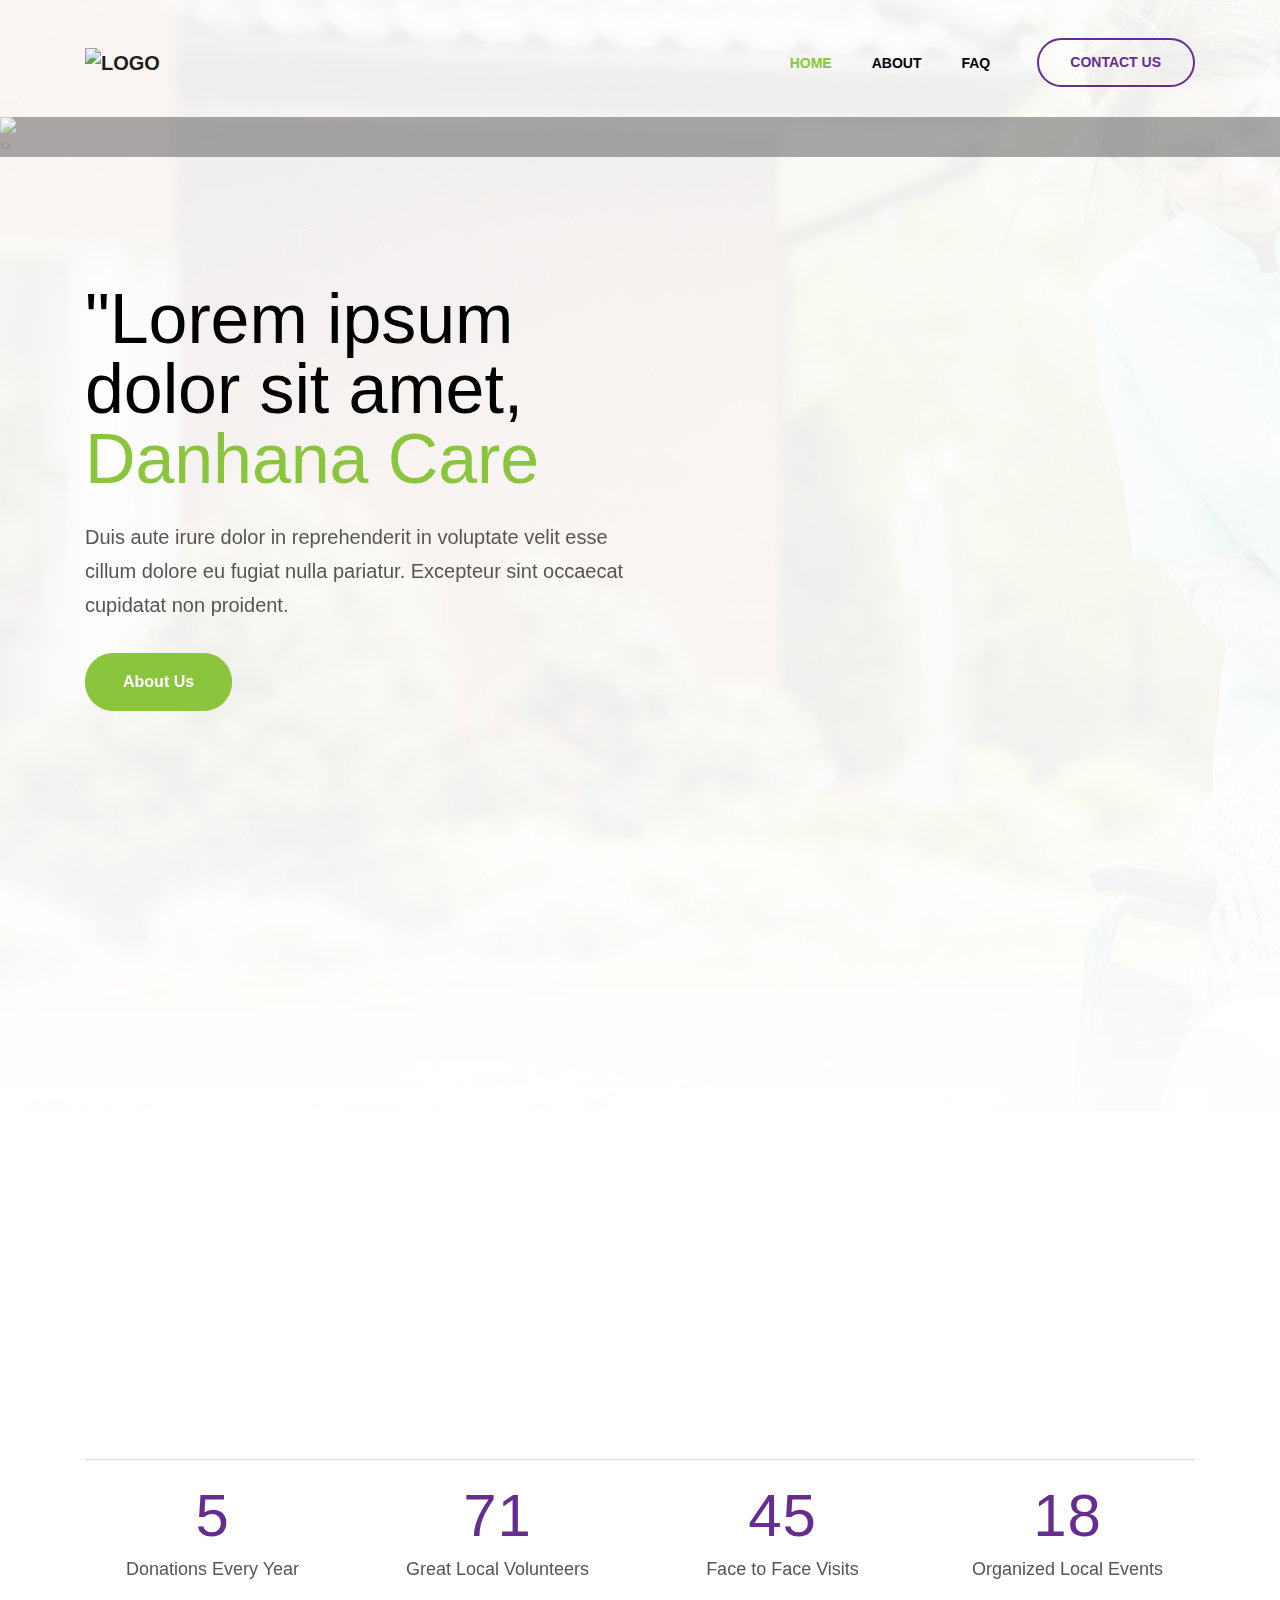
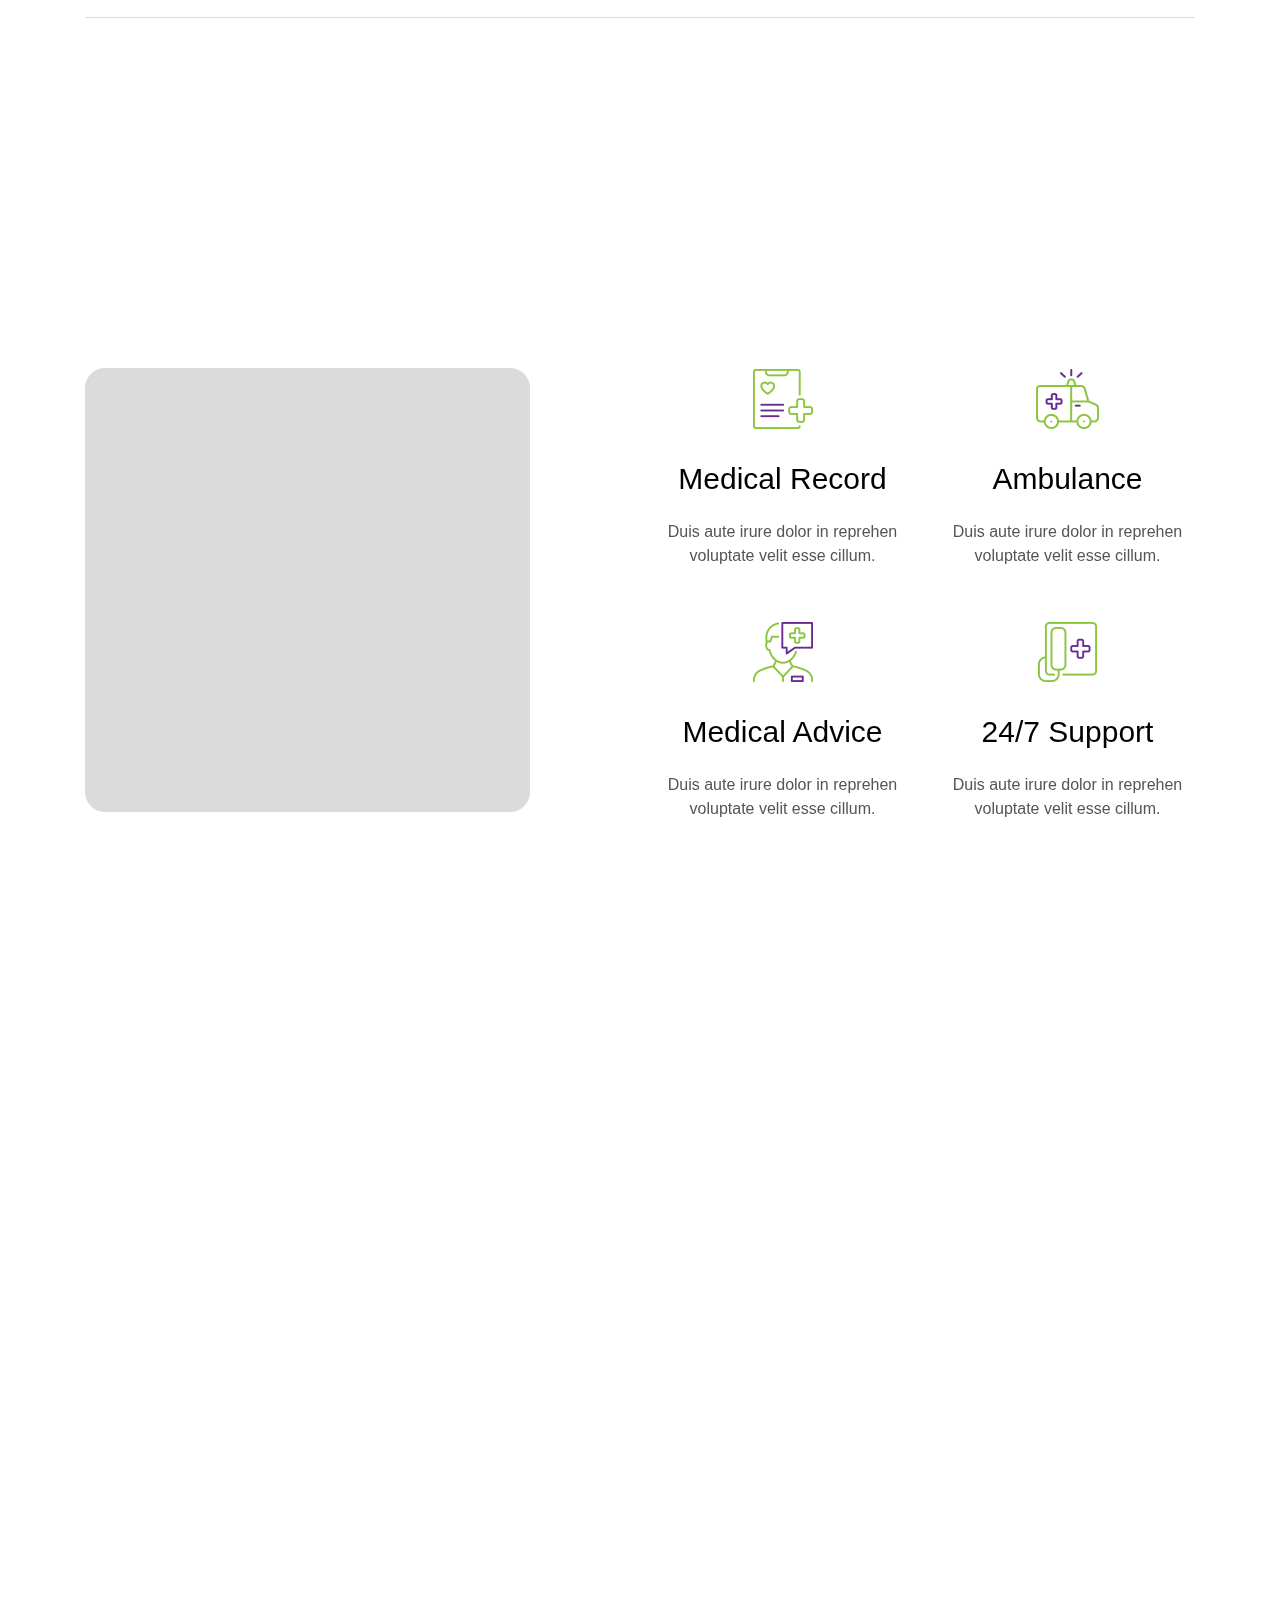
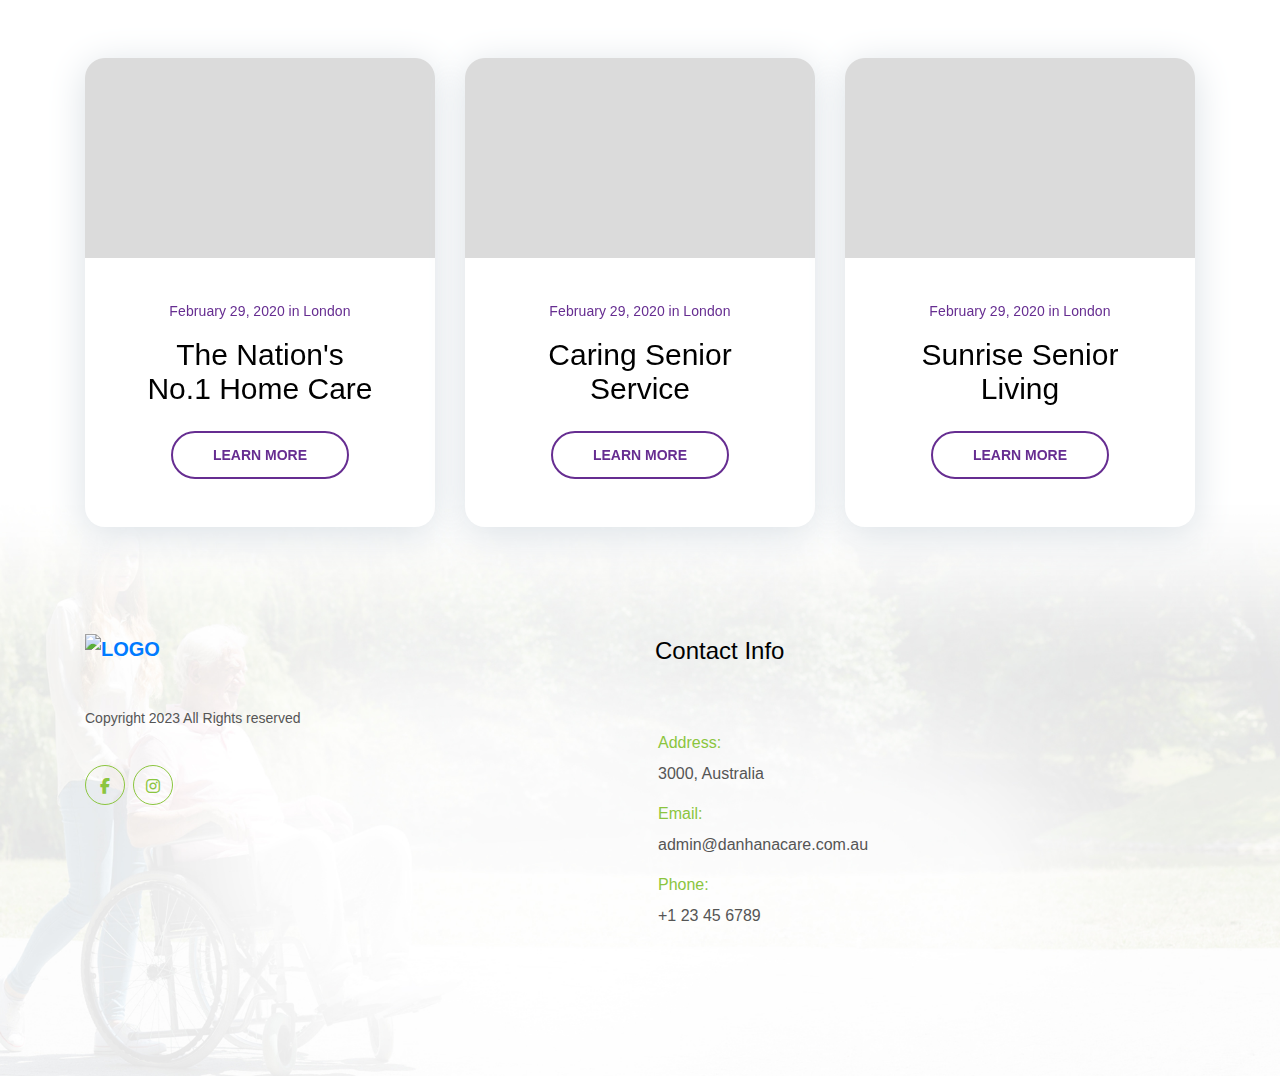
==== commit abf044cb: "310523" ====
--- a/index.html
+++ b/index.html
@@ -1,576 +1,30 @@
 <!DOCTYPE html>
-<html lang="zxx">
+<html lang="en">
 <head>
-<meta charset="UTF-8">
-<meta http-equiv="X-UA-Compatible" content="IE=edge">
-<meta name="viewport" content="width=device-width, initial-scale=1.0">
-<title>Document</title>
-<!-- <link rel="apple-touch-icon" sizes="57x57" href="./assets/images/favicons/apple-icon-57x57.png">
-<link rel="apple-touch-icon" sizes="60x60" href="./assets/images/favicons/apple-icon-60x60.png">
-<link rel="apple-touch-icon" sizes="72x72" href="/apple-icon-72x72.png">
-<link rel="apple-touch-icon" sizes="76x76" href="./assets/images/favicons/apple-icon-76x76.png">
-<link rel="apple-touch-icon" sizes="114x114" href="./assets/images/favicons/apple-icon-114x114.png">
-<link rel="apple-touch-icon" sizes="120x120" href="./assets/images/favicons/apple-icon-120x120.png">
-<link rel="apple-touch-icon" sizes="144x144" href="./assets/images/favicons/apple-icon-144x144.png">
-<link rel="apple-touch-icon" sizes="152x152" href="/apple-icon-152x152.png">
-<link rel="apple-touch-icon" sizes="180x180" href="./assets/images/favicons/apple-icon-180x180.png">
-<link rel="icon" type="image/png" sizes="192x192"  href="./assets/images/favicons/android-icon-192x192.png">
-<link rel="icon" type="image/png" sizes="32x32" href="./assets/images/favicons/favicon-32x32.png">
-<link rel="icon" type="image/png" sizes="96x96" href="./assets/images/favicons/favicon-96x96.png">
-<link rel="icon" type="image/png" sizes="16x16" href="./assets/images/favicons/favicon-16x16.png">
-<link rel="manifest" href="/manifest.json">
-<meta name="msapplication-TileColor" content="#ffffff">
-<meta name="msapplication-TileImage" content="./assets/images/favicons/ms-icon-144x144.png"> -->
-<meta name="theme-color" content="#ffffff">
-<link rel="stylesheet" href="assets/css/bootstrap.min.css">
-<link rel="stylesheet" href="./assets/css/style.css">
-<link rel="stylesheet" href="./assets/css/mobile.css">
-<link rel="stylesheet" href="https://cdnjs.cloudflare.com/ajax/libs/font-awesome/6.1.2/css/all.min.css">
-<link href="https://unpkg.com/aos@2.3.1/dist/aos.css" rel="stylesheet">
-<link href="assets/css/owl.carousel.min.css" rel="stylesheet" type="text/css">
-<link href="assets/css/owl.theme.default.min.css" rel="stylesheet" type="text/css">
-<link rel="stylesheet" href="https://cdnjs.cloudflare.com/ajax/libs/magnific-popup.js/1.1.0/magnific-popup.css">
+<script>
+
+    var type=navigator.appName
+    if (type=="Netscape")
+    var lang = navigator.language
+    else
+    var lang = navigator.userLanguage
+
+    // 국가코드에서 앞 2글자만 자름
+    var lang = lang.substr(0,2)
+
+    // 영어인 경우
+    if (lang == "ko")
+    window.location.replace('index_kor.html')
+
+
+    // 위의 어느것도 아닌경우 (디폴트 페이지)
+    else
+    window.location.replace('index_eng.html')
+
+</script>
 </head>
 <body>
-    <!-- Top-Header-Section -->
-    <div class="home-header-section home-header-section1">
-
-    <!--Header-Section -->
-        <header class="header">
-            <div class="main-header">
-                <div class="container">
-                    <nav class="navbar navbar-expand-lg navbar-light p-0">
-                        <a class="navbar-brand mr-0" href="index.html"><img src="#" alt="LOGO" class="img-fluid"></a>
-                            <button class="navbar-toggler collapsed" type="button" data-toggle="collapse"
-                            data-target="#navbarSupportedContent" aria-controls="navbarSupportedContent"
-                            aria-expanded="false" aria-label="Toggle navigation">
-                            <span class="navbar-toggler-icon navbar-toggler-icon2"></span>
-                            <span class="navbar-toggler-icon navbar-toggler-icon2"></span>
-                            <span class="navbar-toggler-icon navbar-toggler-icon2"></span>
-                            </button>
-                                <div class="collapse navbar-collapse" id="navbarSupportedContent">
-                                    <ul class="navbar-nav ml-auto">
-                                        <li class="nav-item dropdown sancare-li-color active">
-                                            <a class="nav-link active" href="index.html" id="navbarDropdown" role="button" data-toggle="dropdown" aria-haspopup="true" aria-expanded="false">Home</a>
-
-                                       </li>
-                                       <li class="nav-item">
-                                        <a class="nav-link text-decoration-none navbar-text-color index2-navlink" href="#">About</a>
-                                    </li>
-                                    <li class="nav-item">
-                                        <a class="nav-link text-decoration-none navbar-text-color index2-navlink" href="#">FAQ</a>
-                                    </li>
-                                        <li class="nav-item list-unstyled  btn-talk nav-btn2"><a class="nav-link" href="contact.html">Contact Us</a></li>
-                                    </ul>
-                            </div>
-                    </nav>
-                </div>
-            </div>
-        </header>
-         <!-- BANNER-SECTION -->
-         <div class="home-banner-section overflow-hidden home-banner-section2 home-banner-section1">
-            <div class="banner-container-box">
-            <div class="owlBox">
-                <div class="owl-carousel">
-                    <div class="owl_image1"> <img src="https://dummyimage.com/600x300/000/666"> </div>
-                    <div class="owl_image2"> <img src="https://dummyimage.com/600x300/000/fff"> </div>
-                    <div class="owl_image3"> <img src="https://dummyimage.com/600x300/000/fff"> </div>
-                    <div class="owl_image4"> <img src="https://dummyimage.com/600x300/000/fff"> </div>
-                </div>
-            </div>
-            
-                <div class="container">
-                    <div class="row">
-                        <div class="col-lg-6 col-md-6 col-sm-12 mb-md-0 mb-4 text-md-left text-center d-flex align-items-center">
-                            <div class="home-banner-text"  data-aos="fade-up">
-                                <h1>"Lorem ipsum dolor sit amet, <span class="banner-deserve"> Danhana Care</span></h1>
-                                <p class="banner-paragraph">
-                                    Duis aute irure dolor in reprehenderit in voluptate velit esse
-                                    cillum dolore eu fugiat nulla pariatur. Excepteur sint occaecat
-                                    cupidatat non proident.
-                                </p>
-                                
-                                <div class="banner-btn discover-btn-banner">
-                                    <a href="about.html" class="text-decoration-none">About Us</a>
-                                </div>
-                                
-                            </div>
-                        </div>
-                        <div class="col-lg-6 col-md-6 col-sm-12">
-                            <div class="banner-img-section position-relative">
-                                <figure class="banner-img2-figure">
-                                    <!-- <img src="./assets/images/index-banner-right-img.png" alt=""> -->
-                                </figure>
-                            </div>
-                        </div>
-                    </div>
-                </div>
-            </div>
-        </div>
-    </div>
-    <!-- offer-section -->
+ 
     
-    <div class="offer-section offer-section1" data-aos="fade-up">
-        <h2>We offer you the  <span class="support">best support</span></h2>
-        <div class="container">
-            <div class="row">
-                <div class="col-lg-4 col-md-4 col-sm-6 mb-lg-0 mb-md-0 mb-3">
-                    <div class="offer-section-box">
-                        
-                        <div class="offer-section-inner">
-                            <figure>
-                                <img src="./assets/images/offer-section-img1.png" alt="" class="img-fluid">
-                            </figure>
-                        </div>
-                        <h5>Home Care</h5>
-                        <p>Duis aute irure dolor in reprehenderit in voluptate velit esse cillum.</p>
-                    </div>
-                </div>
-                <div class="col-lg-4 col-md-4 col-sm-6 mb-lg-0 mb-md-0 mb-3">
-                    <div class="offer-section-box">
-                        <div class="offer-section-inner">
-                            <figure>
-                                <img src="./assets/images/offer-section-img2.png" alt="" class="img-fluid">
-                            </figure>
-                        </div>
-                        <h5>Senior Care</h5>
-                        <p>Duis aute irure dolor in reprehenderit in voluptate velit esse cillum.</p>
-                    </div>
-                </div>
-                <div class="col-lg-4 col-md-4 col-sm-6 mb-lg-0 mb-md-0 mb-3">
-                    <div class="offer-section-box">
-                        <div class="offer-section-inner">
-                            <figure>
-                                <img src="./assets/images/offer-section-img3.png" alt="" class="img-fluid">
-                            </figure>
-                        </div>
-                        <h5>Child Care</h5>
-                        <p>Duis aute irure dolor in reprehenderit in voluptate velit esse cillum.</p>
-                    </div>
-                </div>
-            </div>
-        </div>
-        </div>
-    <!-- Popup-Section -->
-    
-    <!-- Counter-Section -->
-    <div class="counter-section2">
-        <div class="container">
-            <div class="counter-inner-row">
-            <div class="row">
-                    <div class="col-lg-3 col-md-3 col-sm-6 mb-lg-0 mb-md-0 mb-sm-2">
-                        <div class="counter-inner-box vl-border">
-                            <h5><span class="counter">45</span></h5>
-                            <p>Donations Every Year</p>
-                        </div>
-                    </div>
-                    <div class="col-lg-3 col-md-3 col-sm-6 mb-lg-0 mb-md-0 mb-sm-2">
-                        <div class="counter-inner-box vl-right-border">
-                            <h5><span class="counter">690</span></h5>
-                            <p>Great Local Volunteers</p>
-                        </div>
-                    </div>
-                    <div class="col-lg-3 col-md-3 col-sm-6 mb-lg-0 mb-md-0 mb-sm-2">
-                        <div class="counter-inner-box">
-                            <h5><span class="counter">437</span></h5>
-                            <p>Face to Face Visits</p>
-                        </div>
-                    </div>
-                    <div class="col-lg-3 col-md-3 col-sm-6 mb-lg-0 mb-md-0 mb-sm-2">
-                        <div class="counter-inner-box border-right-box">
-                            <h5><span class="counter">170</span></h5>
-                            <p>Organized Local Events</p>
-                        </div>
-                    </div>
-                </div>
-             </div>
-        </div>
-    </div>  
-
-    <!-- Service-Offer-Section -->
-  <div class="service-offer-section service-offer-section2">
-        <div class="container">
-            <div class="row">
-                <div class="col-lg-12 col-md-12 col-sm-12">
-                   <div class="service-offer-content" data-aos="fade-up">
-                    <h2>Services We<span class="support">Offer</span></h2>
-                    <p>Duis aute irure dolor in reprehenderit in voluptate velit esse cillum dolore eu fugiat nulla pariatur. Excepteur sint occaecat cupidatat non proident, sunt in culpa qui officia deserunt mollit anim id est laborum.</p>
-                   </div>
-                    <div class="service-inner">
-                        <div class="row">
-                            <div class="col-lg-5 col-md-6 col-sm-12">
-                                <figure class="service-figure-mb">
-                                    <img src="./assets/images/service-offer-left-img.png" alt="" class="img-fluid">
-                                </figure>
-                            </div>
-                            <div class="col-lg-1 col-md-1 col-sm-1 d-lg-block d-none"></div>
-                            <div class="col-lg-6 col-md-6 col-sm-12">
-                                <div class="row">
-                                    <div class="col-lg-6 col-md-6 col-sm-6">
-                                        <div class="offer-inner-box offer-inner-box1 offer-inner-box2">
-                                            <figure class="service-figure-mb">
-                                                <img src="./assets/images/offer-icon1.png" alt="" class="img-fluid">
-                                            </figure>
-                                            <h4>Medical Record</h4>
-                                            <p>Duis aute irure dolor in reprehen voluptate velit esse cillum.</p>
-                                        </div>
-                                    </div>
-                                    <div class="col-lg-6 col-md-6 col-sm-6">
-                                        <div class="offer-inner-box offer-inner-box1 offer-inner-box2">
-                                            <figure class="service-figure-mb">
-                                                <img src="./assets/images/offer-icon2.png" alt="" class="img-fluid">
-                                            </figure>
-                                            <h4>Ambulance</h4>
-                                            <p>Duis aute irure dolor in reprehen voluptate velit esse cillum.</p>
-                                        </div>
-                                    </div>
-                                </div>
-                                <!-- row2 -->
-                                <div class="offer-section-row2">
-                                    <div class="row">
-                                        <div class="col-lg-6 col-md-6 col-sm-6">
-                                            <div class="offer-inner-box offer-inner-box2">
-                                                <figure class="service-figure-mb">
-                                                    <img src="./assets/images/offer-icon3.png" alt="" class="img-fluid">
-                                                </figure>
-                                                <h4>Medical Advice</h4>
-                                                <p>Duis aute irure dolor in reprehen voluptate velit esse cillum.</p>
-                                            </div>
-                                        </div>
-                                        <div class="col-lg-6 col-md-6 col-sm-6">
-                                            <div class="offer-inner-box">
-                                                <figure class="service-figure-mb">
-                                                    <img src="./assets/images/offer-icon4.png" alt="" class="img-fluid">
-                                                </figure>
-                                                <h4>24/7 Support</h4>
-                                                <p class="mb-0">Duis aute irure dolor in reprehen voluptate velit esse cillum.</p>
-                                            </div>
-                                        </div>
-                                    </div>
-                                </div>
-                            </div>
-                        </div>
-                    </div>
-                </div>
-            </div>
-        </div>           
-    </div>
-    <!--Happy-Clients-Section  -->
-
-    <section class="happy-clients-section happy-clients-section2" data-aos="fade-up">
-    <div class="container">
-        <div class="row">
-            <div class="col-lg-12 col-md-12 col-sm-12">
-                <div id="demo" class="carousel slide" data-ride="carousel">
-                <div class="review-section-outer position-relative">
-                    <div class="carousel-card">
-                    <!-- The slideshow -->
-                    <div class="carousel-inner">
-                      <div class="carousel-item active">
-                          <figure><img src="./assets/images/happy-clients-section-img2.png" alt="" class="img-fluid"></figure>
-                        <h4 class="carousel-text">Duis aute irure dolor in reprehenderit in voluptate velit esse cillum dolore eu fug대충 추천사ㅁㅁㅁㅁㅁoccaecat cupidatat non proident deserunt mollit anim id est laborum.</h4>
-                        <div class="about-border"></div>
-                       <h4 class="carousel-title">Michel Barnier</h4>
-                       <p class="carousel-end-text">Senior Advisor</p>
-                       <!-- <figure class="carousel-bottom-fig"><img src="./assets/images/carousel-bottom-img.png" alt="" class="img-fluid"></figure> -->
-                      </div>
-                    </div>
-                  </div>
-                </div>
-                </div>
-            </div>       
-        </div>
-    </div>
-    </section> 
-
-    <!-- Latest-Blogs-Section -->
-   <div class="blogs-section latest-blogs-section">
-    <div class="container">
-        <h2 data-aos="fade-up">Latest <span class="blogs-span"> News</span></h2>
-        <div class="row">
-            <div class="col-lg-4 col-md-4 col-sm-6 mb-sm-4">
-                <div class="blogs-content-box">
-                <figure><img src="./assets/images/latest-blog-img1.png"  alt="" class="img-fluid"></figure>
-                <p class="blogs-title">February 29, 2020 in London</p>
-                    <h5 class="blogs-text">The Nation's No.1 Home Care</h5>
-                <div class="blogs-btn">
-                    <a href="#" data-toggle="modal" data-target="#blog-model-1">Learn More</a>
-                </div>
-            </div>
-            </div>
-            <div class="col-lg-4 col-md-4 col-sm-6 mb-sm-4">
-                <div class="blogs-content-box">
-                <figure><img src="./assets/images/latest-blog-img2.png"  alt="" class="img-fluid"></figure>
-                <p class="blogs-title">February 29, 2020 in London</p>
-                    <h5 class="blogs-text">Caring Senior Service</h5>
-                <div class="blogs-btn">
-                    <a href="#" data-toggle="modal" data-target="#blog-model-2">Learn More</a>
-                </div>
-            </div>
-            </div>
-            <div class="col-lg-4 col-md-4 col-sm-6">
-                <div class="blogs-content-box mb-0">
-                <figure><img src="./assets/images/latest-blog-img3.png"  alt="" class="img-fluid"></figure>
-                <p class="blogs-title">February 29, 2020 in London</p>
-                    <h5 class="blogs-text">Sunrise Senior Living</h5>
-                <div class="blogs-btn">
-                    <a href="#" data-toggle="modal" data-target="#blog-model-3">Learn More</a>
-                </div>        
-            </div>
-            </div>
-        </div>
-    </div>
-</div>
-
-<!-- Footer -->
-<div class="footer-section footer-img-section footer-index-img position-relative">
-    <div class="container">
-        <div class="row">
-            <div class="col-lg-6 col-md-4 col-sm-12">
-                <figure class="sencare-logo-footer">
-                    <a class="navbar-brand mr-0" href="index.html"><img src="/" alt="LOGO" class="img-fluid"></a>
-                </figure>
-                <p class="footer-text">Copyright 2023  All Rights reserved</p>
-                <div class="social-icons text-center">
-                    <ul class="list-unstyled">
-                        <!-- <li><a href="" class="text-decoration-none"><i class="fa-brands fa-twitter social-networks"></i></a></li> -->
-                        <li><a href="" class="text-decoration-none"><i class="fa-brands fa-facebook-f social-networks"></i></a></li>
-                        <li><a href="" class="text-decoration-none"><i class="fa-brands fa-instagram social-networks"></i></a></li>
-                    </ul>
-                </div>
-            </div>
-            
-            <div class="col-lg-6 col-md-4 col-sm-12">
-                <ul class="list-unstyled footer-list-ul contact-info-heading">
-                    <li class="list-item footer-margin-left">
-                        <h4 class="footer-link footer-heading">
-                            Contact Info
-                        </h4>
-                    </li>
-                    <li class="footer-margin-bottom">
-                        <a href="about.html" class="text-decoration-none">
-                            Address:
-                        </a>
-                    </li>
-                    <li class="pr-2 mb-3">
-                        <a  class="text-decoration-none">
-                            
-                            3000, Australia
-                        </a>
-                    </li>
-                    <li class="footer-margin-bottom">
-                        <a class="text-decoration-none">
-                            Email:
-                        </a>
-                    </li>
-                    <li class="mb-3">
-                        <a href="mailto:info@sencare.com" class="text-decoration-none">
-                            admin@danhanacare.com.au
-                        </a>
-                    </li>
-
-                    <li class="footer-margin-bottom">
-                        <a href="Find-Dealer.html" class="text-decoration-none">
-                            Phone:
-                        </a>
-                    </li>
-                    <li>
-                        <a  href="tel:+123456789" class="text-decoration-none">
-                            +1 23 45 6789
-                        </a>
-                    </li>
-                </ul>
-            </div>
-            
-        </div>
-    </div>
-    </div>
-</div>      
-
-<!-- BLOG SECTION POPUP -->
-<div id="blog-model-1" class="modal fade blog-model-con" tabindex="-1" style="display: none;" aria-hidden="true">
-    <div class="modal-dialog">
-       <div class="modal-content">
-            <div class="modal-header">
-                <button type="button" class="close" data-dismiss="modal" aria-label="Close"><span aria-hidden="true" ><i class="fa-solid fa-x"></i></span></button>
-            </div>
-            <div class="modal-body">
-                <div class="blog-box-item mb-0">
-                    <div class="blog-img">
-                        <figure class="mb-0">
-                            <img src="./assets/images/popup-blog-img1.jpg" alt="blog-img" class="img-fluid">
-                        </figure>
-                    </div>
-                    <div class="blog-content pl-0 pr-0">
-                        <div class="blog-auteher-title">
-                            <span>By Elina Parker</span>
-                            <span class="float-lg-right">Sep 01, 2022</span>
-                        </div>
-                        <div class="span_wrapper">
-                            <i class="fa-solid fa-calendar-days" aria-hidden="true"></i><span> 25 Oct, 2020  |  by admin</span>
-                        </div>
-                        <p class="blog_p mb-0">Magni dolores eos qui ratione voluptatem tempora incidunt sequi</p>
-                        <p class="pp">
-                            Quis nostrum exercitationem ullam corporis suscit labor iosam, nisi ut aliquid ex ea commodi conse aute irure dolor 
-                            in reprehenderit in voluptateesse occaecat cuida at non proident, sunt in culpa qui officia deserun.Lorem ipsum dolor sit amet, consectetur adipiscing elit. Nullam tempor eros a tellus auctor, nec suscipit nunc dignissim. Ut suscipit gravida augue sed elementum. Sed sed luctus nisl. Donec scelerisque nisi in sodales mattis. Vestibulum suscipit odio ac enim blandit sollicitudin.
-                        </p>
-                        <h2>Get In Touch With Us</h2>
-                        <div class="carousel-card-form position-relative"> 
-                            <form method="post" action="contact-form.php">
-                                <div class="row">                           
-                                    <div class="col-lg-6 col-md-6 col-sm-12">
-                                       <div class="border-bottom-outer position-relative">
-                                        <input class="form-input-fields" type="text" name="fname" placeholder="First Name">
-                                       </div>
-                                        <input class="form-input-fields" type="text" name="email" placeholder="Email">
-                                    </div>
-                                    <div class="col-lg-6 col-md-6 col-sm-12">
-                                        <input class="form-input-fields" type="text" name="lname" placeholder="Last Name">
-                                        <input class="form-input-fields" type="text" name="phone" placeholder="Phone">
-                                    </div>                         
-                                </div>
-                                <div class="row">
-                                    <div class="col-lg-12 col-md-12 col-sm-12">
-                                        <input type="text" name="message" class="message-field" placeholder="Message">
-                                        <div class="popup-btn">
-                                            <button type="submit" class="btn btn-primary">SEND MESSAGE</button>
-                                        </div>
-                                    </div>
-                                </div>
-                            </form>
-                         </div>
-                    </div>
-                </div>
-            </div>
-       </div>
-    </div>
-</div>
-<div id="blog-model-2" class="modal fade blog-model-con" tabindex="-1" style="display: none;" aria-hidden="true">
-    <div class="modal-dialog">
-       <div class="modal-content">
-            <div class="modal-header">
-                <button type="button" class="close" data-dismiss="modal" aria-label="Close"><span aria-hidden="true" ><i class="fa-solid fa-x"></i></span></button>
-            </div>
-            <div class="modal-body">
-                <div class="blog-box-item mb-0">
-                    <div class="blog-img">
-                        <figure class="mb-0">
-                            <img src="./assets/images/popup-blog-img2.jpg" alt="blog-img" class="img-fluid">
-                        </figure>
-                    </div>
-                    <div class="blog-content pl-0 pr-0">
-                        <div class="blog-auteher-title">
-                            <span>By Elina Parker</span>
-                            <span class="float-lg-right">Sep 01, 2022</span>
-                        </div>
-                        <div class="span_wrapper">
-                            <i class="fa-solid fa-calendar-days" aria-hidden="true"></i><span> 25 Oct, 2020  |  by admin</span>
-                        </div>
-                        <p class="blog_p mb-0">Totam rem aperiam, eaque ipsa quae ab illo inventore veritatis</p>
-                        <p class="pp">
-                            Quis nostrum exercitationem ullam corporis suscit labor iosam, nisi ut aliquid ex ea commodi conse aute irure dolor 
-                            in reprehenderit in voluptateesse occaecat cuida at non proident, sunt in culpa qui officia deserun.Lorem ipsum dolor sit amet, consectetur adipiscing elit. Nullam tempor eros a tellus auctor, nec suscipit nunc dignissim. Ut suscipit gravida augue sed elementum. Sed sed luctus nisl. Donec scelerisque nisi in sodales mattis. Vestibulum suscipit odio ac enim blandit sollicitudin.
-                        </p>
-                        <h2>Get In Touch With Us</h2>
-                        <div class="carousel-card-form position-relative"> 
-                            <form method="post" action="contact-form.php">
-                                <div class="row">                           
-                                    <div class="col-lg-6 col-md-6 col-sm-12">
-                                       <div class="border-bottom-outer position-relative">
-                                        <input class="form-input-fields" type="text" name="fname" placeholder="First Name">
-                                       </div>
-                                        <input class="form-input-fields" type="text" name="email" placeholder="Email">
-                                    </div>
-                                    <div class="col-lg-6 col-md-6 col-sm-12">
-                                        <input class="form-input-fields" type="text" name="lname" placeholder="Last Name">
-                                        <input class="form-input-fields" type="text" name="phone" placeholder="Phone">
-                                    </div>                         
-                                </div>
-                                <div class="row">
-                                    <div class="col-lg-12 col-md-12 col-sm-12">
-                                        <input type="text" name="message" class="message-field" placeholder="Message">
-                                        <div class="popup-btn">
-                                            <button type="submit" class="btn btn-primary">SEND MESSAGE</button>
-                                        </div>
-                                    </div>
-                                </div>
-                            </form>
-                         </div>
-                    </div>
-                </div>
-            </div>
-       </div>
-    </div>
-</div>
-<div id="blog-model-3" class="modal fade blog-model-con" tabindex="-1" style="display: none;" aria-hidden="true">
-    <div class="modal-dialog">
-       <div class="modal-content">
-            <div class="modal-header">
-                <button type="button" class="close" data-dismiss="modal" aria-label="Close"><span aria-hidden="true" ><i class="fa-solid fa-x"></i></span></button>
-            </div>
-            <div class="modal-body">
-                <div class="blog-box-item mb-0">
-                    <div class="blog-img">
-                        <figure class="mb-0">
-                            <img src="./assets/images/popup-blog-img3.jpg" alt="blog-img" class="img-fluid">
-                        </figure>
-                    </div>
-                    <div class="blog-content pl-0 pr-0">
-                        <div class="blog-auteher-title">
-                            <span>By Elina Parker</span>
-                            <span class="float-lg-right">Sep 01, 2022</span>
-                        </div>
-                        <div class="span_wrapper">
-                            <i class="fa-solid fa-calendar-days" aria-hidden="true"></i><span> 25 Oct, 2020  |  by admin</span>
-                        </div>
-                        <p class="blog_p mb-0">Duis aute irure dolor in reprehenderit in voluptate velit esse</p>
-                        <p class="pp">
-                            Quis nostrum exercitationem ullam corporis suscit labor iosam, nisi ut aliquid ex ea commodi conse aute irure dolor 
-                            in reprehenderit in voluptateesse occaecat cuida at non proident, sunt in culpa qui officia deserun.Lorem ipsum dolor sit amet, consectetur adipiscing elit. Nullam tempor eros a tellus auctor, nec suscipit nunc dignissim. Ut suscipit gravida augue sed elementum. Sed sed luctus nisl. Donec scelerisque nisi in sodales mattis. Vestibulum suscipit odio ac enim blandit sollicitudin.
-                        </p>
-                        <h2>Get In Touch With Us</h2>
-                        <div class="carousel-card-form position-relative"> 
-                            <form method="post" action="contact-form.php">
-                                <div class="row">                           
-                                    <div class="col-lg-6 col-md-6 col-sm-12">
-                                       <div class="border-bottom-outer position-relative">
-                                        <input class="form-input-fields" type="text" name="fname" placeholder="First Name">
-                                       </div>
-                                        <input class="form-input-fields" type="text" name="email" placeholder="Email">
-                                    </div>
-                                    <div class="col-lg-6 col-md-6 col-sm-12">
-                                        <input class="form-input-fields" type="text" name="lname" placeholder="Last Name">
-                                        <input class="form-input-fields" type="text" name="phone" placeholder="Phone">
-                                    </div>                         
-                                </div>
-                                <div class="row">
-                                    <div class="col-lg-12 col-md-12 col-sm-12">
-                                        <input type="text" name="message" class="message-field" placeholder="Message">
-                                        <div class="popup-btn">
-                                            <button type="submit" class="btn btn-primary">SEND MESSAGE</button>
-                                        </div>
-                                    </div>
-                                </div>
-                            </form>
-                         </div>
-                    </div>
-                </div>
-            </div>
-       </div>
-    </div>
-</div>
-    <script src="https://code.jquery.com/jquery-1.12.1.min.js"></script>
-    <script src="assets/js/animations.js"></script>
-    <script src="assets/js/bootstrap.min.js"></script>
-    <script src="assets/js/jquery-3.6.0.min.js"></script>
-    <script src="assets/js/popper.min.js"></script>
-    <script src="https://cdnjs.cloudflare.com/ajax/libs/magnific-popup.js/1.1.0/jquery.magnific-popup.js"></script>
-    <script src="assets/js/custom-script.js"></script>
-    <script src="assets/js/owl.carousel.js"></script>
-    <script src="https://unpkg.com/aos@2.3.1/dist/aos.js"></script>
-    <script src="assets/js/text-animations.js"></script>
-    <script src="./assets/js/carousel.js"></script>
-    <script src="assets/js/video-section.js"></script>
 </body>
-</html>
-    +</html>